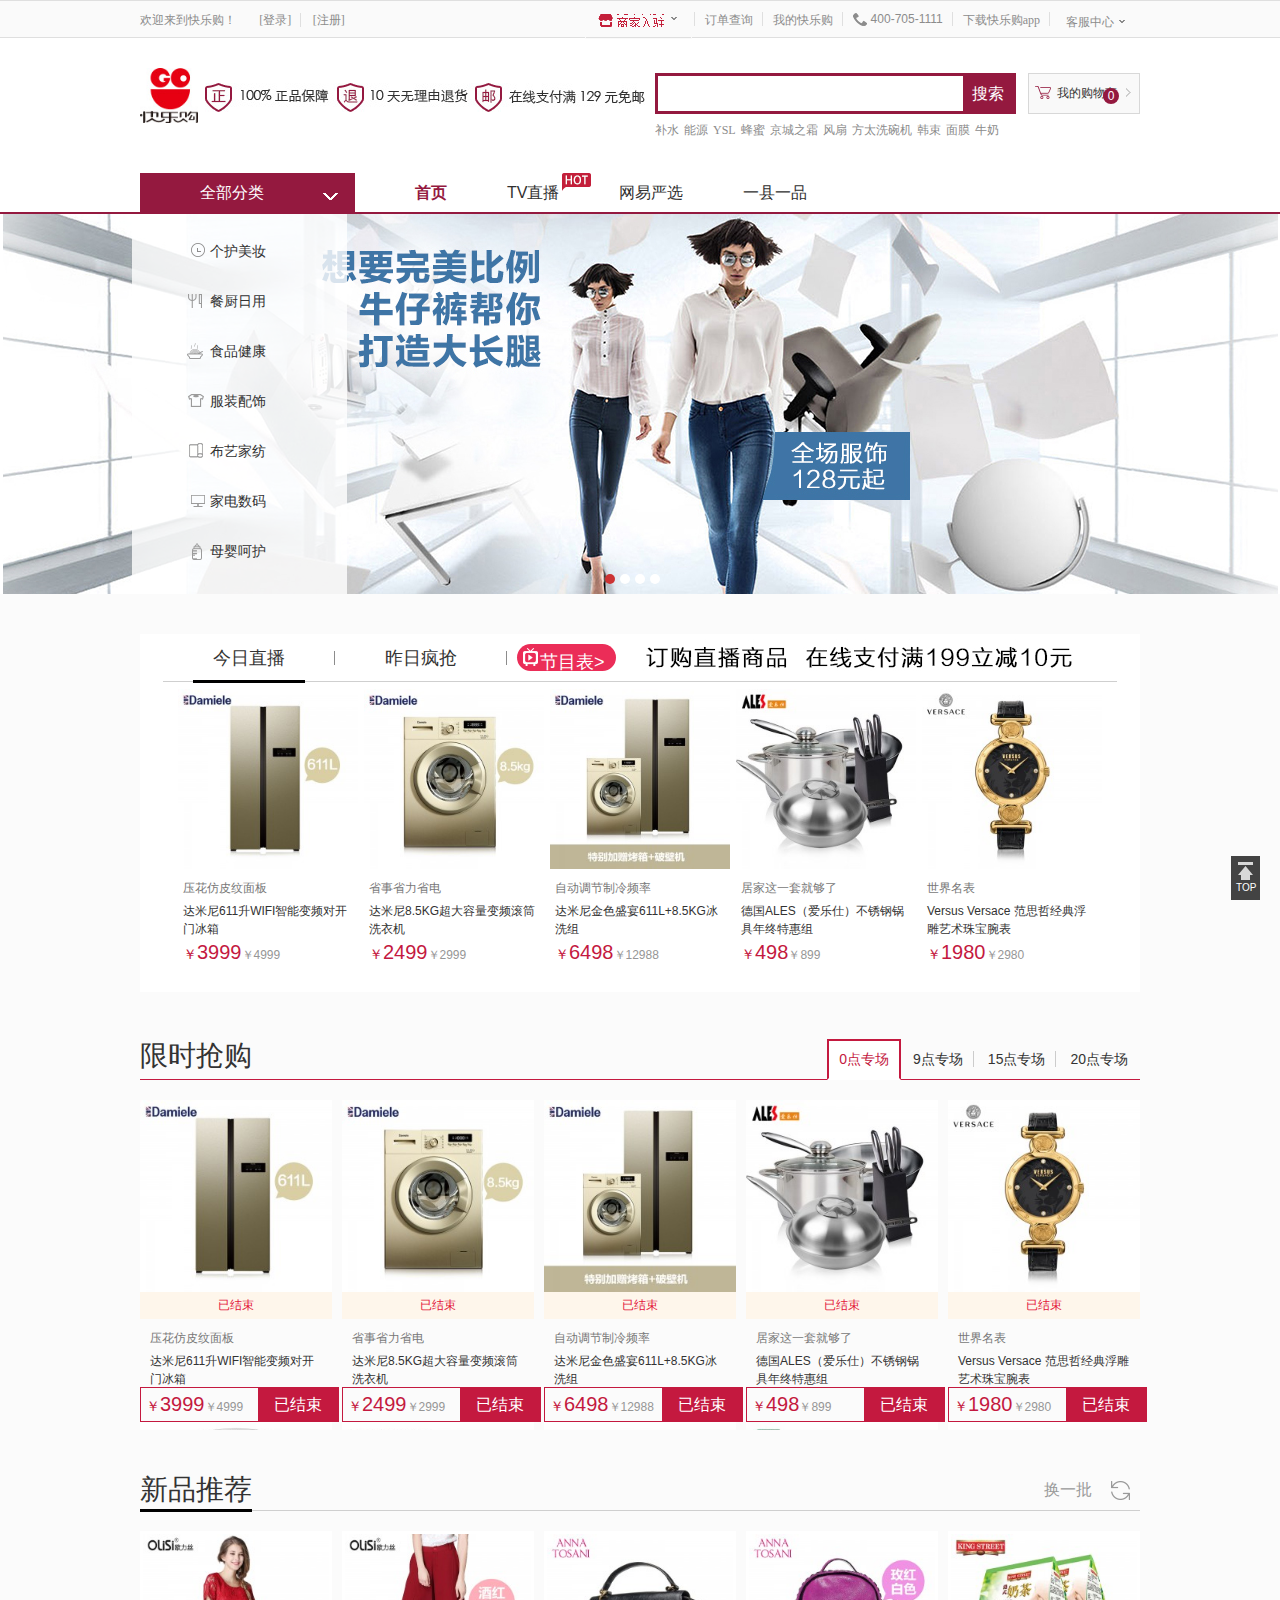
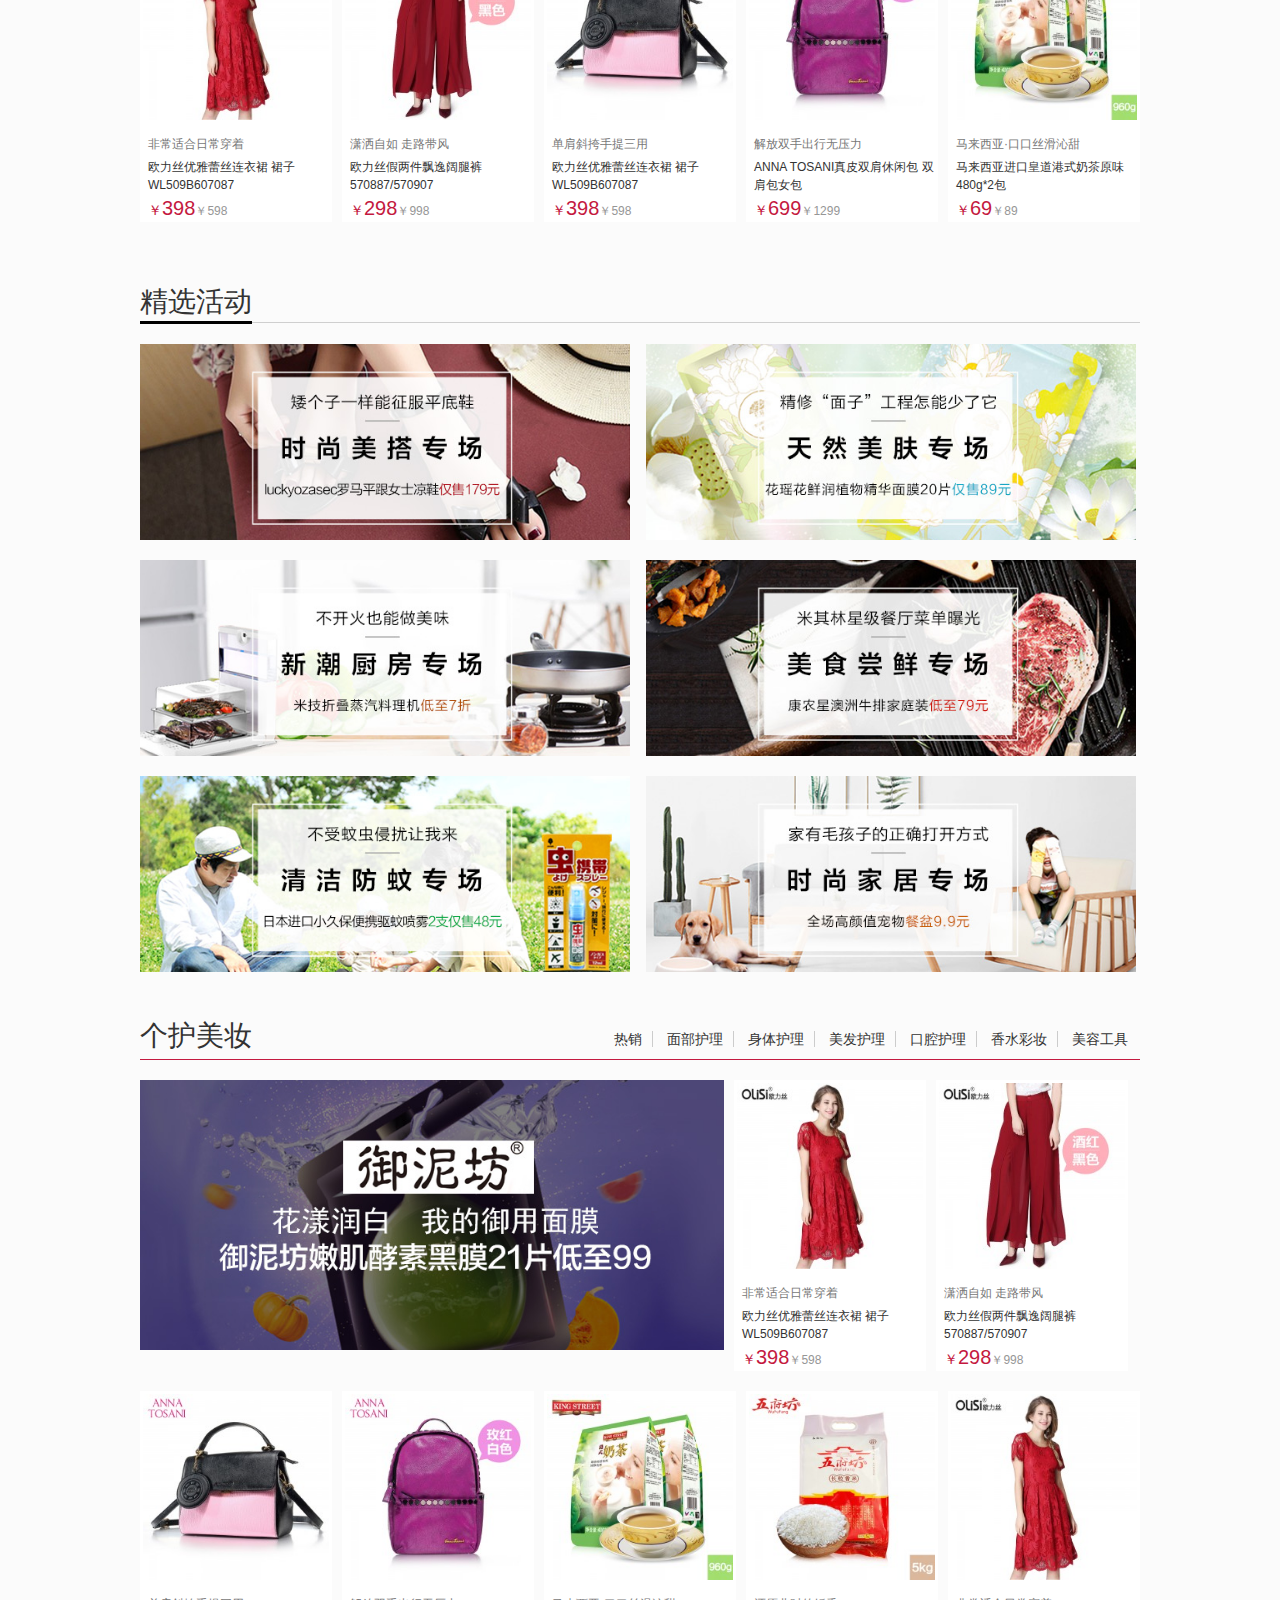
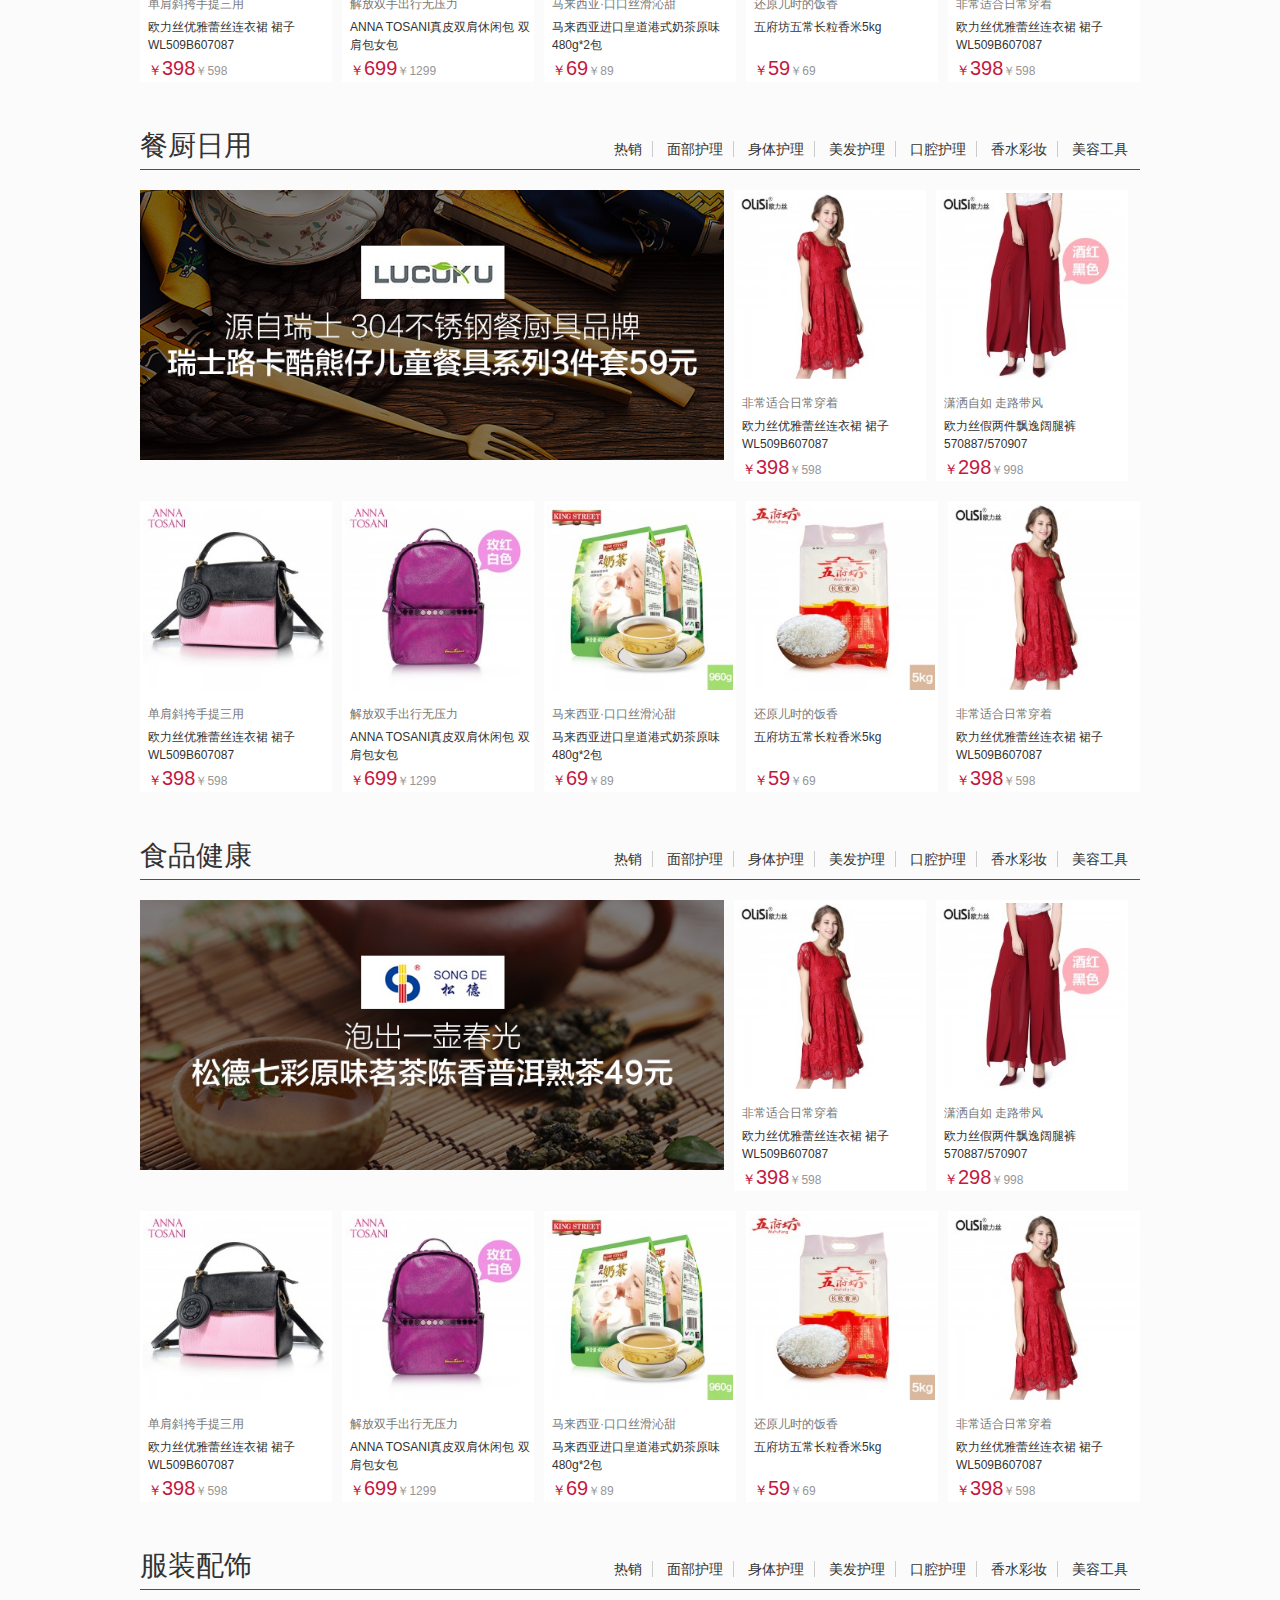
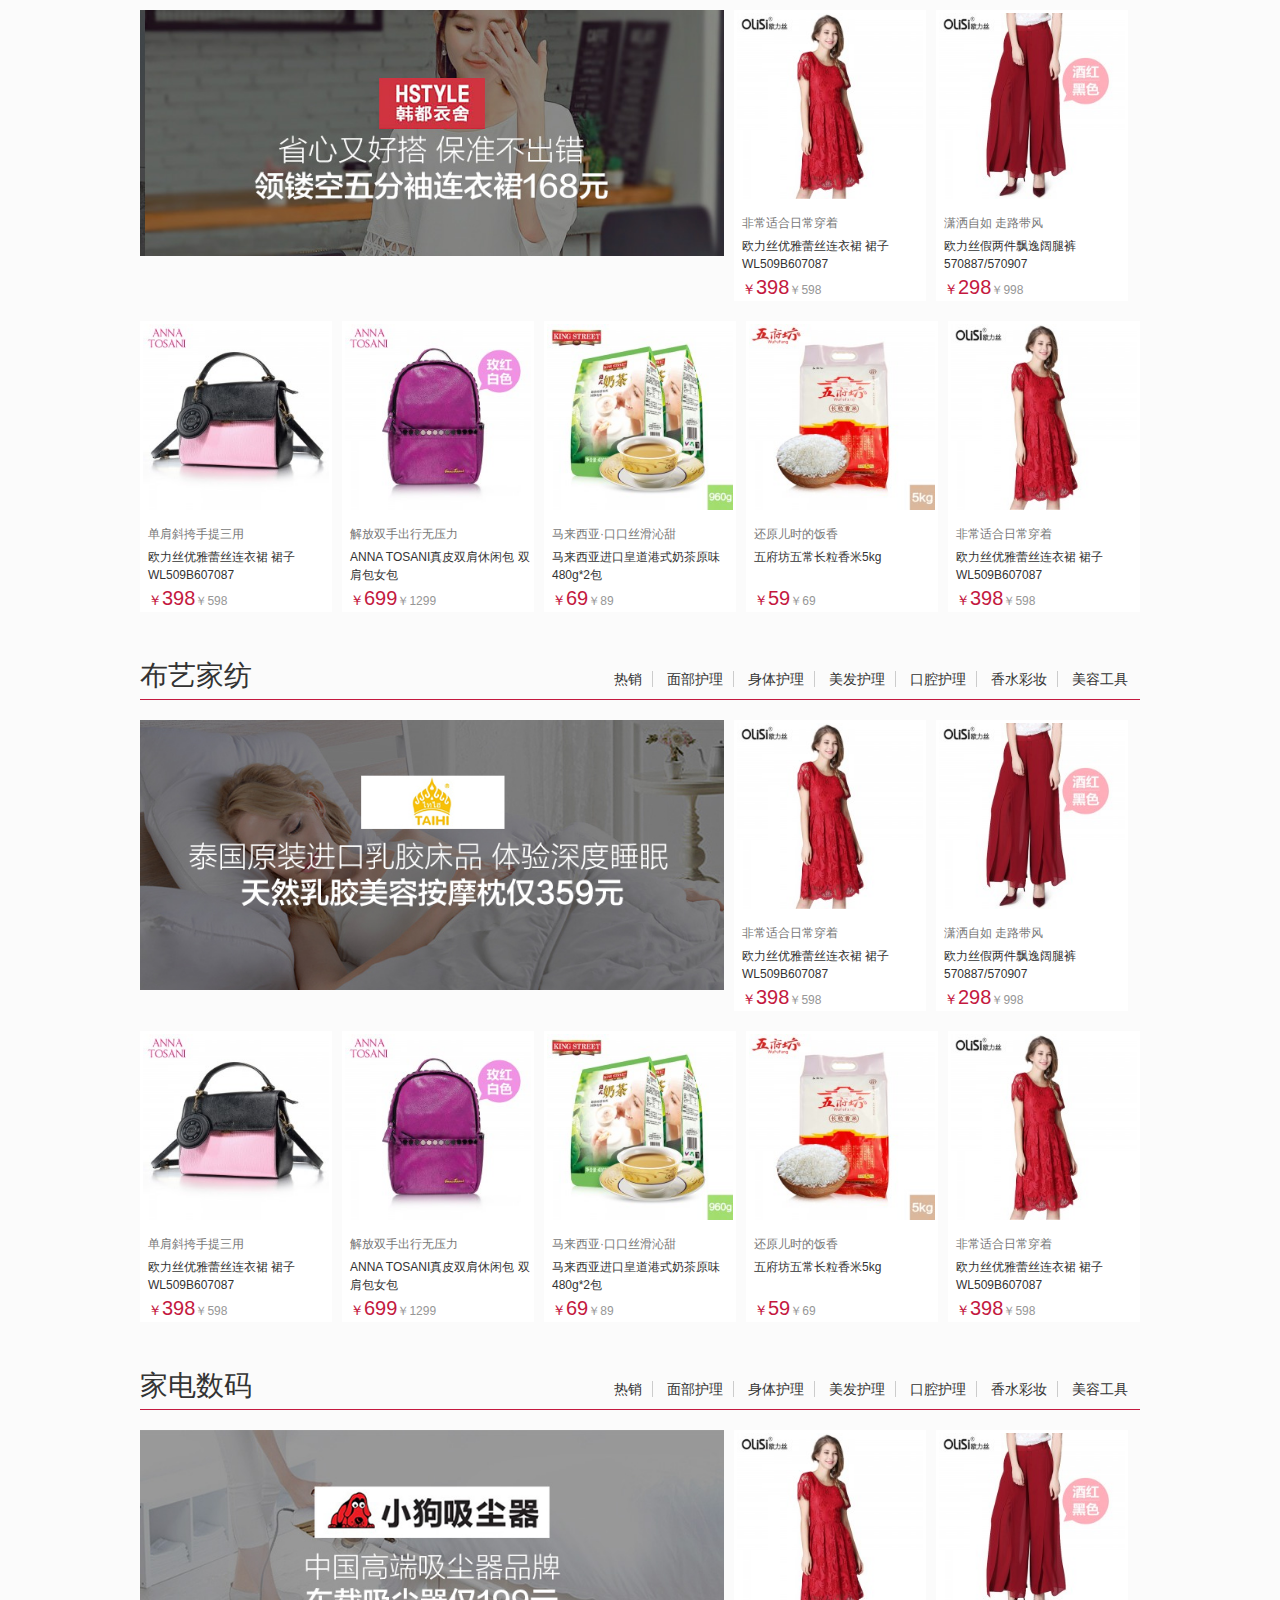
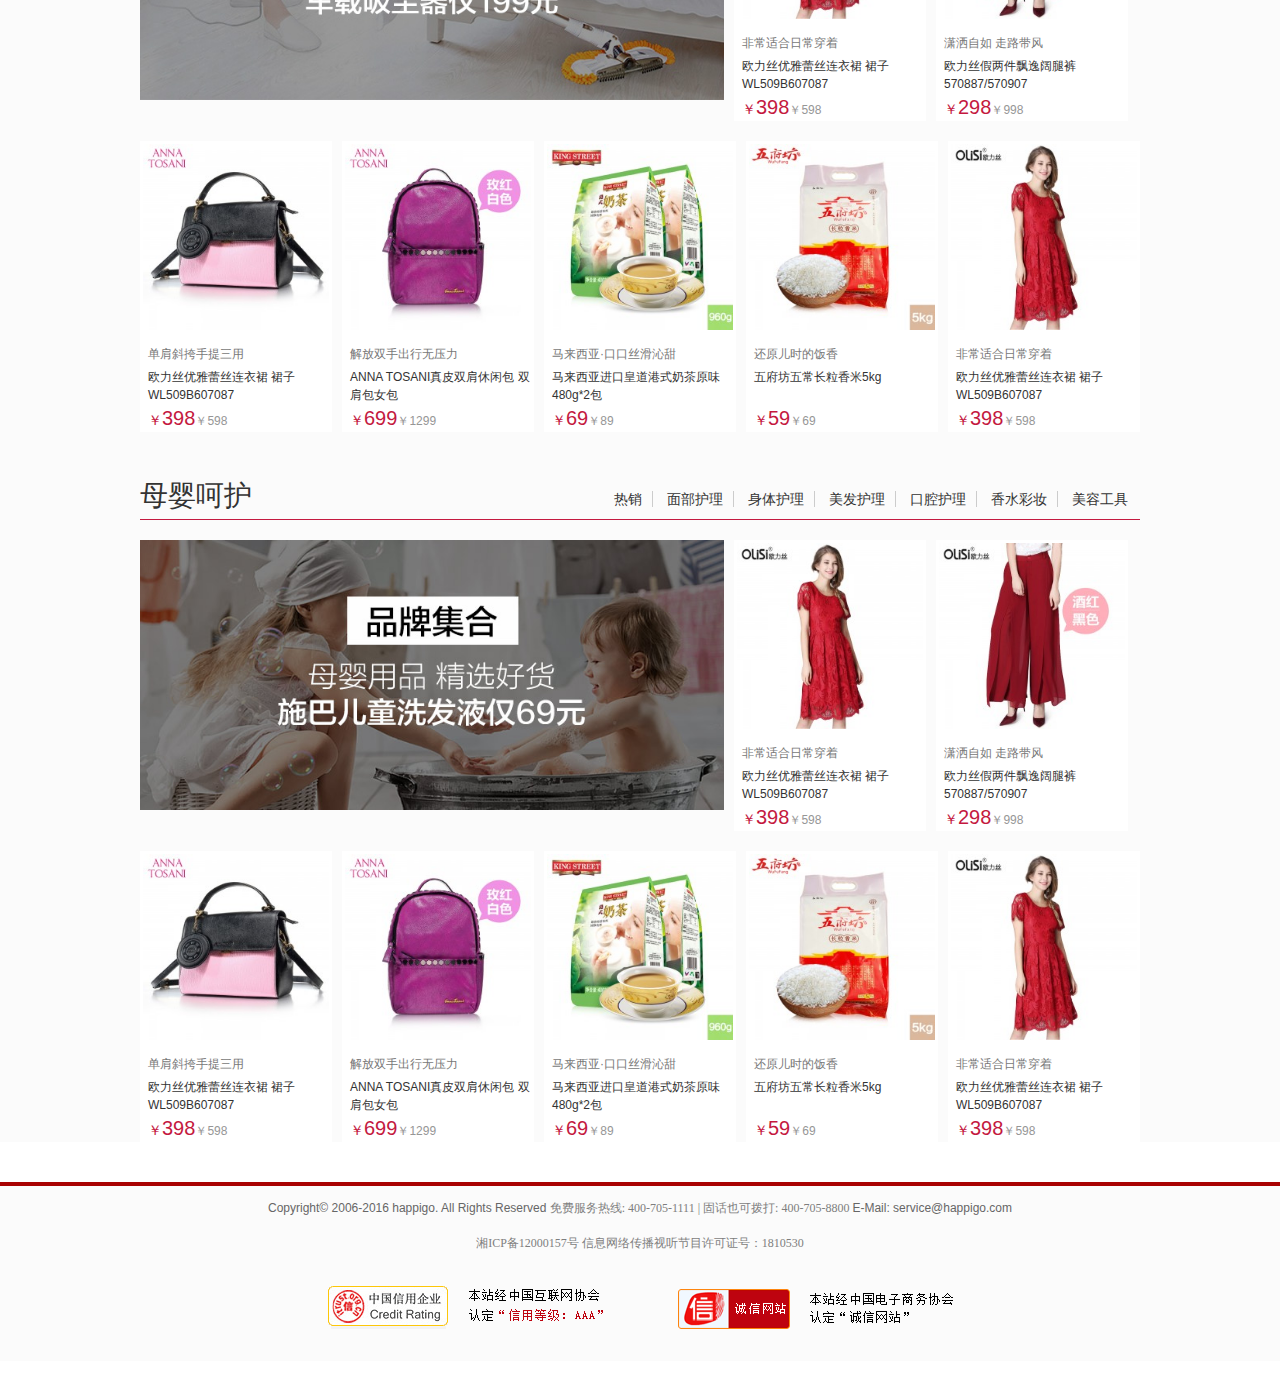
==== index.html @ 10d7bf7a "第一次上传项目happigo" ====
<!DOCTYPE html>
<html>
<head>
   <meta charset="utf-8">
	<title>快乐购 - 值得信赖的电视购物平台,视频导购,货到付款,正品行货 -美容护肤、数码、家电、服装、家居、运动休闲</title>
    <link rel="stylesheet" type="text/css" href="css/header.css">
    <link rel="stylesheet" type="text/css" href="css/index.css">
    <link rel="stylesheet" type="text/css" href="css/public.css">
<body>
 <!-- 顶部部分 -->
<div class="header">
    <!-- 顶部上面 登录 注册条-->
    <div class="header_top">
      <div class="w1000 clearfix" style="display: block;">
        <div class="ht_l">
           <span class="wl">欢迎来到快乐购！</span>
           <a class="a_login" href="login.html">[登录]</a>
           <a class="a_reg" href="regist.html">[注册]</a>
        </div>
        <div class="ht_r">
            <ul class="list">
                <li class="shop_enter_box">
                    <a class="a_shop_enter" href="javascript:void(0);"><img src="imgs/shop_enter_icon.gif"><b class="b_down"></b></a>
                    <div class="shop_enter">
                        <a href="javascript:void(0);">平台招商<span class="se_icon1">首年免平台费</span></a>
                        <a href="javascript:void(0);">自营品牌招商</a>
                    </div>
                    
                </li>
                <li><a href="javascript:void(0);">订单查询</a></li>
                <li><a href="javascript:void(0);">我的快乐购</a></li>
                <li><i class="tel_icon"></i><span class="sp_tel">400-705-1111</span></li>
                <li class="app"><a href="javascript:void(0);">下载快乐购app</a>
                    <div class="down_app" >
                        <div class="down_load">
                            <b class="icon_top"></b>
                            <img src="imgs/down_load_20160411.png">
                            <p>快乐生活 快乐购</p>
                        </div>
                    </div>
                </li>
                <li class="cus_box"><a href="javascript:void(0);">客服中心<b class="b_down"></b></a>
                    <div class="cus_center">
                        <a href="javascript:void(0);">帮助中心</a>
                        <a href="javascript:void(0);">会员反馈</a>
                    </div>
                </li>
            </ul>
        </div>
    </div>
</div> 
   <!-- 中间logo及搜索框 -->    
   <div class="header_center">
    <div class="center_con clearfix">
        <div class="h_logo">
            <a href="###"><img src="imgs/logo.jpg"></a>
        </div>
       
        <div class="h_pic">
            <a href="###"><img src="imgs/top_center1.jpg"/></a>
        </div>
        <div class="h_search">
            <form class="search_input">
                <input type="text" class="in_search" name="">
                <input type="button" class="btn_search" value="搜索">
            </form>
            <div class="search_list"></div>
            <div class="search_key">
                <ul class="key_list">
                    <li><a href="###">补水</a></li>
                    <li><a href="###">能源</a></li>
                    <li><a href="###">YSL</a></li>
                    <li><a href="###">蜂蜜</a></li>
                    <li><a href="###">京城之霜</a></li>
                    <li><a href="###">风扇</a></li>
                    <li><a href="###">方太洗碗机</a></li>
                    <li><a href="###">韩束</a></li>
                    <li><a href="###">面膜</a></li>
                    <li><a href="###">牛奶</a></li>

                </ul>
            </div>
      
        </div>
        <div class="h_car">
            <a class="shopcar" href="shopcar.html">
                <b class="b_car1"></b>
                <span>我的购物车</span>
                <b class="b_car2"></b>
                <b class="b_num">0</b>
            </a>
            <div class="car_list">
                购物车没商品 赶紧选购吧
            </div>
        </div>
   </div>
  <!-- 导航栏 -->
   <div class="header_nav">
       <div class="hn_center">
           <ul class="nav_list">
               <li class="all_type"><a href="###">全部分类<b class="b_type"></b></a></li>
               <li class="home"><a  href="index.html">首页</a></li>
               <li class="live"><a  href="###">TV直播</a><img class="l_hot" src="imgs/img_hot.png"/></li>
               <li><a  href="###">网易严选</a></li>
               <li><a  href="###">一县一品</a></li>
           </ul>
       </div>
   </div>
  </div>
</div>
<!-- 轮播图及分类列表 -->
<div class="banner_nav">
    <div class="list_type">
      <ul class="nav_type">
        <li>
          <a href="detail.html"><i class="type1"></i>个护美妆</a>
          <div class="l_list1">
            <a class="a_type">面部护理<span>&gt;</span></a>
            <a class="a_type">身体护理<span>&gt;</span></a>
            <a class="a_type">美发护发<span>&gt;</span></a>
            <a class="a_type">口腔护理<span>&gt;</span></a>
            <a class="a_type">香水彩妆<span>&gt;</span></a>
            <a class="a_type">美容工具<span>&gt;</span></a>
          </div>
        </li> 
        <li> 
           <a href="###"><i class="type2"></i>餐厨日用</a>
           <div class="l_list1">
            <a class="a_type">厨房电器<span>&gt;</span></a>
            <a class="a_type">餐饮用具<span>&gt;</span></a>
            <a class="a_type">厨房用具<span>&gt;</span></a>
            <a class="a_type">烹饪锅具<span>&gt;</span></a>
            <a class="a_type">厨房配件<span>&gt;</span></a>
            <a class="a_type">生活用品<span>&gt;</span></a>
             <a class="a_type">家居家饰<span>&gt;</span></a>
            <a class="a_type">清洁收纳<span>&gt;</span></a>
             <a class="a_type">家装建材<span>&gt;</span></a>
            <a class="a_type">家居<span>&gt;</span></a>
             <a class="a_type">户外休闲<span>&gt;</span></a>
            <a class="a_type">健康保健<span>&gt;</span></a>
           </div>
        </li>
        <li><a href="###"><i class="type3"></i>食品健康</a></li> 
        <li><a href="###"><i class="type4"></i>服装配饰</a></li>
        <li><a href="###"><i class="type5"></i>布艺家纺</a></li>
        <li><a href="###"><i class="type6"></i>家电数码</a></li>
        <li><a href="###"><i class="type7"></i>母婴呵护</a></li>      
      </ul>

    </div>
     <div class="banner">
        <div class="pic">
             <div class="pic-item">
                  <img src="imgs/banner1.jpg">            
             </div>
            <div class="pic-item">
                  <img src="imgs/banner2.jpg">        
             </div>
             <div class="pic-item">
                  <img src="imgs/banner3.jpg">             
             </div>
             <div class="pic-item">
                  <img src="imgs/banner4.jpg">     
             </div>
             <div class="pic-item">
                  <img src="imgs/banner1.jpg">
             </div>
            
        </div>
     
        <div class="circle">
            <span class="circle-item active"></span>
            <span class="circle-item"></span>
            <span class="circle-item"></span>
            <span class="circle-item"></span>
        </div>
     </div>
</div>
<!-- 今日直播部分 -->
<div class="contain  clearfix">
    <div class="today_live clearfix">
        <div class="arrow al"><b class="b_l"></b></div>
        <div class="arrow ar"><b class="b_r"></b></div>
        <div class="live_title">
            <ul class="live_menu">
                <li class="menu1"><a class="active" href="###">今日直播</a></li>
                <li class="menu1"><a href="###">昨日疯抢</a></li>
                <li class="tv_menu"><a href="###"><b class="tv"></b>节目表&gt;</a></li>
                <li class="tip_menu"><a href="###"><img src="imgs/order.jpg"></a></li>
            </ul>
        </div>
        <div class="live_con">
           
            <ul class="lc_list active">               
            </ul>
            <ul class="lc_list">   
            </ul>
        </div>
    </div>
 <!-- 限时抢购 -->  
    <div class="xs_floor mt clearfix">
       <div class="arrow al"><b class="b_l"></b></div>
        <div class="arrow ar"><b class="b_r"></b></div>
      <div class="f1_title">
         <h2>限时抢购</h2>
         <ul class="xs_type">
           <li class="clock0 active"><a href="###">0点专场</a></li>
           <li class="clock9"><a href="###">9点专场</a></li>
           <li class="clock15"><a href="###">15点专场</a></li>
           <li class="clock20"><a href="###">20点专场</a></li>
         </ul>
      </div>
      <div class="f1_con">
         <ul class="f1_list active">
         </ul>
         <ul class="f1_list">
         </ul>
         <ul class="f1_list">
         </ul>
         <ul class="f1_list">
         </ul>
      </div>
    </div>
 <!-- 限时抢购结束 -->
 <!-- 新品推荐 -->
 <div class="xp_floor mt clearfix">
    <div class="f2_title">
      <h2>新品推荐</h2>
      <div class="f2_change">换一批<i class="ch_icon"></i></div>
    </div>
    <div class="f2_con clearfix">
      <ul class="f2_list active">
      </ul>
      <ul class="f2_list"> 
      </ul>
      <ul class="f2_list"> 
      </ul>
      <ul class="f2_list">   
      </ul>   
    </div>
 </div>
 <!-- 精选活动 -->
<div class="jx_floor mt clearfix">
  <div class="f3_title">
      <h2>精选活动</h2>
  </div>
  <ul class="f3_list">
     <li>
        <a href="###"><img src="imgs/web_1.jpg"></a>
        <div class="f3_pic_hover">
           <div class="percent">
             <div class="per_con">
               <div class="per_t"><span>5</span>折起</div>
               <div class="per_b">立即抢购</div>
             </div>
           </div>
        </div>
     </li>
     <li>
        <a href="###"><img src="imgs/web_2.jpg"></a>
         <div class="f3_pic_hover">
           <div class="percent">
             <div class="per_con">
               <div class="per_t"><span>89</span>元起</div>
               <div class="per_b">立即抢购</div>
             </div>
           </div>
        </div>
     </li>
     <li>
        <a href="###"><img src="imgs/web_3.jpg"></a>
         <div class="f3_pic_hover">
           <div class="percent">
             <div class="per_con">
               <div class="per_t"><span>7</span>折起</div>
               <div class="per_b">立即抢购</div>
             </div>
           </div>
        </div>
     </li>
     <li>
        <a href="###"><img src="imgs/web_4.jpg"></a>
         <div class="f3_pic_hover">
           <div class="percent">
             <div class="per_con">
               <div class="per_t"><span>79</span>元起</div>
               <div class="per_b">立即抢购</div>
             </div>
           </div>
        </div>
     </li>
     <li>
        <a href="###"><img src="imgs/web_5.jpg"></a>
         <div class="f3_pic_hover">
           <div class="percent">
             <div class="per_con">
               <div class="per_t"><span>9.9</span>元起</div>
               <div class="per_b">立即抢购</div>
             </div>
           </div>
        </div>
     </li>
     <li>
        <a href="###"><img src="imgs/web_6.jpg"></a>
         <div class="f3_pic_hover">
           <div class="percent">
             <div class="per_con">
               <div class="per_t"><span>48</span>元起</div>
               <div class="per_b">立即抢购</div>
             </div>
           </div>
        </div>
     </li>
  </ul>
</div>
<!-- 个护美妆 -->
 <div class="gh_floor tab-floor mt clearfix">
    <div class="f4_title  common_title">
      <h2>个护美妆</h2>
      <ul class="f4_list common_ul">
        <li><a href="###">热销</a></li>
        <li><a href="###">面部护理</a></li>
        <li><a href="###">身体护理</a></li>
        <li><a href="###">美发护理</a></li>
        <li><a href="###">口腔护理</a></li>
        <li><a href="###">香水彩妆</a></li>
        <li><a href="###">美容工具</a></li>      
      </ul> 
   </div>
   <div class="f4_con common_con">
         <div class="first_pic">
          <a href="###"><img src="imgs/com_pic1.jpg"></a>
        </div>
     <ul class="common_list">
     </ul>
     <ul class="common_list">
     </ul>
     <ul class="common_list">   
     </ul>
     <ul class="common_list">  
     </ul>
     <ul class="common_list">  
     </ul>
     <ul class="common_list">  
     </ul>
     <ul class="common_list">   
     </ul>
   </div>
 </div>
<!-- 餐厨日用 -->
  <div class="cc_floor tab-floor mt clearfix">
    <div class="f5_title  common_title">
      <h2>餐厨日用</h2>
      <ul class="f5_list common_ul">
        <li><a href="###">热销</a></li>
        <li><a href="###">面部护理</a></li>
        <li><a href="###">身体护理</a></li>
        <li><a href="###">美发护理</a></li>
        <li><a href="###">口腔护理</a></li>
        <li><a href="###">香水彩妆</a></li>
        <li><a href="###">美容工具</a></li>      
      </ul> 
   </div>
   <div class="f5_con common_con">
         <div class="first_pic">
          <a href="###"><img src="imgs/com_pic2.jpg"></a>
        </div>
     <ul class="common_list">
     </ul>
     <ul class="common_list">
     </ul>
     <ul class="common_list">   
     </ul>
     <ul class="common_list">  
     </ul>
     <ul class="common_list">  
     </ul>
     <ul class="common_list">  
     </ul>
     <ul class="common_list">   
     </ul>
   </div>
 </div>
  <!-- 食品健康 -->
 
  <div class="sp_floor tab-floor mt clearfix">
    <div class="f6_title  common_title">
      <h2>食品健康</h2>
      <ul class="f6_list common_ul">
        <li><a href="###">热销</a></li>
        <li><a href="###">面部护理</a></li>
        <li><a href="###">身体护理</a></li>
        <li><a href="###">美发护理</a></li>
        <li><a href="###">口腔护理</a></li>
        <li><a href="###">香水彩妆</a></li>
        <li><a href="###">美容工具</a></li>      
      </ul> 
   </div>
   <div class="f6_con common_con">
         <div class="first_pic">
          <a href="###"><img src="imgs/com_pic3.jpg"></a>
        </div>
     <ul class="common_list">
     </ul>
     <ul class="common_list">
     </ul>
     <ul class="common_list">   
     </ul>
     <ul class="common_list">  
     </ul>
     <ul class="common_list">  
     </ul>
     <ul class="common_list">  
     </ul>
     <ul class="common_list">   
     </ul>
   </div>
 </div>
 <!-- 服装配饰 -->
 <div class="fz_floor tab-floor mt clearfix">
    <div class="f7_title  common_title">
      <h2>服装配饰</h2>
      <ul class="f6_list common_ul">
        <li><a href="###">热销</a></li>
        <li><a href="###">面部护理</a></li>
        <li><a href="###">身体护理</a></li>
        <li><a href="###">美发护理</a></li>
        <li><a href="###">口腔护理</a></li>
        <li><a href="###">香水彩妆</a></li>
        <li><a href="###">美容工具</a></li>      
      </ul> 
   </div>
   <div class="f7_con common_con">
         <div class="first_pic">
          <a href="###"><img src="imgs/com_pic4.jpg"></a>
        </div>
     <ul class="common_list">
     </ul>
     <ul class="common_list">
     </ul>
     <ul class="common_list">   
     </ul>
     <ul class="common_list">  
     </ul>
     <ul class="common_list">  
     </ul>
     <ul class="common_list">  
     </ul>
     <ul class="common_list">   
     </ul>
   </div>
 </div>
 <!--布艺家纺 -->
 <div class="by_floor tab-floor mt clearfix">
    <div class="f7_title  common_title">
      <h2>布艺家纺</h2>
      <ul class="f6_list common_ul">
        <li><a href="###">热销</a></li>
        <li><a href="###">面部护理</a></li>
        <li><a href="###">身体护理</a></li>
        <li><a href="###">美发护理</a></li>
        <li><a href="###">口腔护理</a></li>
        <li><a href="###">香水彩妆</a></li>
        <li><a href="###">美容工具</a></li>      
      </ul> 
   </div>
   <div class="f7_con common_con">
         <div class="first_pic">
          <a href="###"><img src="imgs/com_pic5.jpg"></a>
        </div>
     <ul class="common_list">
     </ul>
     <ul class="common_list">
     </ul>
     <ul class="common_list">   
     </ul>
     <ul class="common_list">  
     </ul>
     <ul class="common_list">  
     </ul>
     <ul class="common_list">  
     </ul>
     <ul class="common_list">   
     </ul>
   </div>
 </div>
 <!-- 家电数码 -->
  <div class="cc_floor tab-floor mt clearfix">
    <div class="f6_title  common_title">
      <h2>家电数码</h2>
      <ul class="f6_list common_ul">
        <li><a href="###">热销</a></li>
        <li><a href="###">面部护理</a></li>
        <li><a href="###">身体护理</a></li>
        <li><a href="###">美发护理</a></li>
        <li><a href="###">口腔护理</a></li>
        <li><a href="###">香水彩妆</a></li>
        <li><a href="###">美容工具</a></li>      
      </ul> 
   </div>
   <div class="f6_con common_con">
         <div class="first_pic">
          <a href="###"><img src="imgs/com_pic6.jpg"></a>
        </div>
     <ul class="common_list">
     </ul>
     <ul class="common_list">
     </ul>
     <ul class="common_list">   
     </ul>
     <ul class="common_list">  
     </ul>
     <ul class="common_list">  
     </ul>
     <ul class="common_list">  
     </ul>
     <ul class="common_list">   
     </ul>
   </div>
 </div>
 <!-- 母婴呵护 -->
<div class="my_floor tab-floor mt clearfix">
    <div class="f7_title  common_title">
      <h2>母婴呵护</h2>
      <ul class="f6_list common_ul">
        <li><a href="###">热销</a></li>
        <li><a href="###">面部护理</a></li>
        <li><a href="###">身体护理</a></li>
        <li><a href="###">美发护理</a></li>
        <li><a href="###">口腔护理</a></li>
        <li><a href="###">香水彩妆</a></li>
        <li><a href="###">美容工具</a></li>      
      </ul> 
   </div>
   <div class="f7_con common_con">
         <div class="first_pic">
          <a href="###"><img src="imgs/com_pic7.jpg"></a>
        </div>
     <ul class="common_list">
     </ul>
     <ul class="common_list">
     </ul>
     <ul class="common_list">   
     </ul>
     <ul class="common_list">  
     </ul>
     <ul class="common_list">  
     </ul>
     <ul class="common_list">  
     </ul>
     <ul class="common_list">   
     </ul>
   </div>
 </div>
</div>
<!-- 楼层选项卡 -->
<div class="left_slide">
  <ul class="left_list">
   <li class="left_floor1"><a href="###"><i ></i>限时抢购</a></li>
   <li class="left_floor2"><a href="###"><i></i>新品推荐</a></li>
   <li class="left_floor3"><a href="###"><i ></i>精选活动</a></li>
    <li class="left_floor4"><a href="###"><i ></i>个护美妆</a></li>
    <li class="left_floor5"><a href="###"><i ></i>餐厨日用</a></li>
    <li  class="left_floor6"><a href="###"><i></i>食品健康</a></li> 
    <li class="left_floor7"><a href="###"><i ></i>服装配饰</a></li>
    <li class="left_floor8"><a href="###"><i></i>布艺家纺</a></li>
    <li class="left_floor9"><a href="###"><i ></i>家电数码</a></li>
    <li class="left_floor10"><a href="###"><i ></i>母婴呵护</a></li>    
  </ul>
</div>
<!-- 回到顶部 -->
<div class="back_top">
  <div class="return"></div>
  <div class="top">TOP</div>
</div>
<!-- 底部 -->
<div class="footer">
  <p><span>Copyright&copy; 2006-2016 happigo. All Rights Reserved </span> 免费服务热线: 400-705-1111 | 固话也可拨打: 400-705-8800 <span>E-Mail: service@happigo.com</span>
      </p>
      <p>湘ICP备12000157号 信息网络传播视听节目许可证号：1810530</p>
      <div class="font_img"><img src="imgs/foot_img3.png"/><img src="imgs/foot_img4.png"/></div> 
</div>
<script data-main="js/index.js"  src="require.js" defer async="true"></script>

</body>
</html>
---- css/header.css ----
@charset "UTF-8";
.header_top {
  border-top: 1px solid #dfdfdf;
  border-bottom: 1px solid #dfdfdf;
  line-height: 36px;
  color: #8c8c8c;
  background-color: #fafafa;
}

.header_top a:hover {
  text-decoration: underline;
  color: #c41f3a;
  cursor: pointer;
}

.header_top .w1000 {
  width: 1000px;
  height: 36px;
  margin: 0 auto;
}

.ht_l a, .ht_l span {
  font-family: "宋体";
  display: inline-block;
  vertical-align: middle;
  color: #8c8c8c;
}

.ht_l .a_login {
  padding: 0 10px 0 20px;
  background: url(../imgs/line.png) no-repeat right center;
}

.ht_l .a_reg {
  padding-left: 8px;
}

.ht_l {
  float: left;
}

.ht_r {
  float: right;
}

.list li {
  float: left;
  height: 36px;
  line-height: 36px;
  position: relative;
  z-index: 8;
  background: url(../imgs/line.png) no-repeat right center;
}

.list li:nth-child(6) {
  background: none;
}

.ht_r a {
  font-family: "宋体";
  padding: 0 10px;
  line-height: 36px;
  display: inline-block;
  *display: inline;
  *zoom: 1;
  vertical-align: middle;
  color: #8c8c8c;
}

.ht_r .tel_icon {
  background: url(../imgs/icon_list.png) no-repeat 0 -38px;
  width: 14px;
  height: 13px;
  margin: 0 4px 0 10px;
  display: inline-block;
  vertical-align: middle;
}

.ht_r .sp_tel {
  padding-right: 10px;
}

.ht_r a.a_shop_enter {
  position: absolute;
  top: 0;
  left: 0;
  padding-top: 12px;
  height: 24px;
  border: 1px solid #fafafa;
}

.down_app {
  position: absolute;
  top: 36px;
  left: -10px;
  z-index: 15;
  background-color: #fff;
  border-top: 1px solid #dfdfdf;
}

.down_load_border {
  border: 1px solid #f6f6f6;
  box-shadow: 0 0 1px #f6f6f6;
  padding: 5px;
  margin-top: 5px;
}

.icon_top {
  position: absolute;
  top: -2px;
  width: 12px;
  height: 8px;
  background: url(../imgs/icon_list.png) no-repeat -234px -592px;
  left: 50%;
  margin-left: -6px;
}

.down_app p {
  height: 1.2em;
  line-height: 1.2em;
  text-align: center;
  color: #3b3b3b;
}

/*商家入驻*/
.shop_enter_box {
  position: relative;
  width: 110px;
  z-index: 10;
}

.shop_enter_box .shop_enter {
  display: none;
  position: absolute;
  top: 35px;
  left: 0px;
  border-left: 1px solid #ccc;
  border-right: 1px solid #ccc;
  border-bottom: 1px solid #ccc;
}

.shop_enter_box:hover {
  background-color: #fff;
}

.shop_enter_box:hover .a_shop_enter {
  width: 140px;
  background: #fff;
  border: 1px solid #ccc;
  z-index: 10;
}

.shop_enter_box:hover .shop_enter {
  display: block;
  width: 160px;
  background: #fff;
  z-index: 20;
}

.shop_enter_box .se_icon1 {
  background: url(../imgs/icon_list.png) -38px -763px no-repeat;
  text-align: center;
  font-family: "宋体";
  color: #fff;
  padding: 0;
  display: inline-block;
  *display: inline;
  *zoom: 1;
  width: 80px;
  height: 18px;
  line-height: 16px;
  padding-left: 4px;
}

.shop_enter_box .a_shop_enter img {
  vertical-align: top;
}

.a_shop_enter .b_down {
  vertical-align: top;
  margin-top: 3px;
}

.b_down {
  background: url("../imgs/icon_list.png") no-repeat -157px -696px;
  height: 6px;
  width: 10px;
  margin-left: 5px;
  display: inline-block;
  *display: inline;
  *zoom: 1;
}

.down_app {
  display: none;
  position: absolute;
  top: 36px;
  left: -10px;
  z-index: 15px;
  background: #fff;
  border-top: 1px solid #dfdfdf;
}

.down_app p {
  height: 12px;
  line-height: 12px;
  text-align: center;
  color: #3b3b3b;
}

.down_app .down_load {
  border: 1px solid #f6f6f6;
  box-shadow: 0 0 1px #f6f6f6;
  padding: 5px;
  margin-top: 5px;
}

.down_app .icon_top {
  position: absolute;
  top: -2px;
  width: 12px;
  height: 8px;
  background: url(../imgs/icon_list.png) no-repeat -234px -592px;
  left: 50%;
  margin-left: -6px;
}

.app:hover .down_app {
  display: block;
}

/*客服中心*/
.ht_r .cus_box {
  position: relative;
  border-left: 1px solid #fafafa;
  border-right: 1px solid #fafafa;
  margin-left: 5px;
}

.ht_r .cus_box:hover {
  background-color: #fff;
  border: 1px solid #ccc;
  border-top: none;
}

.ht_r .cus_box:hover .cus_center {
  display: block;
}

.cus_center {
  display: none;
  position: absolute;
  top: 35px;
  left: -1px;
  z-index: 5;
  border: 1px solid #ccc;
  border-top: none;
  width: 100%;
  background-color: #fff;
  text-align: left;
}

.cus_center a {
  height: 25px;
  line-height: 25px;
}

/*logo及搜索框*/
b {
  background: url(../imgs/icon_list.png) no-repeat;
}

.header_center {
  background: #fff;
  width: 100%;
}

.header_center .center_con {
  width: 1000px;
  margin: 30px auto 0;
}

.header_center .center_con .h_logo {
  float: left;
  width: 58px;
  margin-right: 7px;
}

.header_center .h_logo img {
  width: 58px;
}

.header_center .h_pic {
  float: left;
  margin-top: 15px;
  margin-right: 10px;
}

.header_center .h_search {
  float: left;
  height: 75px;
}

.header_center .h_search .search_list {
  display: none;
}

.header_center .h_search .search_key {
  width: 350px;
  height: 25px;
  line-height: 25px;
  margin-top: 4px;
  overflow: hidden;
}

.header_center .key_list li {
  float: left;
  line-height: 25px;
}

.header_center .key_list li a {
  padding-right: 5px;
  color: #8c8c8c;
  font-family: "宋体";
}

.header_center .key_list a:hover {
  color: #c41f3a;
}

.header_center .h_car {
  float: right;
  margin-top: 5px;
  position: relative;
}

.header_center .h_car .car_list {
  position: absolute;
  display: none;
  right: 0;
  height: 80px;
  width: 308px;
  top: 39px;
  background-color: #fff;
  line-height: 80px;
  text-align: center;
  box-shadow: 0 0 5px rgba(0, 0, 0, 0.2);
  border: 1px solid #e2e2e2;
  border-top: none;
  font-size: 14px;
}

.header_center .h_car:hover .shopcar {
  background-color: #fff;
  border-bottom: none;
  box-shadow: 0 0 5px rgba(0, 0, 0, 0.2);
  border: 1px solid #e2e2e2;
}

.header_center .h_car:hover .car_list {
  display: block;
}

.header_center .h_car .shopcar {
  width: 110px;
  display: block;
  border: 1px solid #d8d8d8;
  height: 39px;
  text-align: center;
  line-height: 39px;
  background-color: #f9f9f9;
  position: relative;
  cursor: pointer;
}

.header_center .h_car .shopcar .b_car1 {
  float: left;
  display: block;
  background-position: -184px -736px;
  width: 21px;
  height: 15px;
  margin-top: 12px;
  margin-left: 5px;
}

.header_center .h_car .shopcar .b_car2 {
  float: right;
  display: block;
  background-position: -270px -737px;
  height: 11px;
  margin-top: 14px;
  width: 13px;
}

.header_center .h_car .shopcar .b_num {
  width: 16px;
  height: 16px;
  position: absolute;
  top: -5px;
  right: 20px;
  border-radius: 50%;
  background: #94193f;
  color: #fff;
  text-align: center;
  line-height: 16px;
  font-weight: normal;
}

.search_input {
  width: 355px;
  height: 35px;
  margin-top: 5px;
  border: 3px solid #94193f;
}

.search_input .in_search {
  border: none;
  float: left;
  height: 19px;
  padding: 8px 0;
  font-size: 12px;
  text-indent: 8px;
  width: 305px;
}

.search_input .btn_search {
  width: 50px;
  cursor: pointer;
  background-color: #94193f;
  border: none;
  color: #fff;
  float: left;
  height: 35px;
  font-size: 16px;
  font-family: 'Microsoft YaHei';
  line-height: 33px;
}

/*导航栏*/
.header_nav {
  border-bottom: 2px solid #94193f;
  height: 39px;
  line-height: 39px;
}

.header_nav .hn_center {
  width: 1000px;
  margin: 30px auto 0;
  height: 39px;
}

.header_nav .hn_center .nav_list {
  float: left;
}

.header_nav .hn_center .nav_list a {
  font-size: 16px;
  color: #303030;
}

.header_nav .hn_center .nav_list a:hover {
  color: #94193f;
}

.header_nav .hn_center .nav_list .all_type {
  width: 215px;
  text-align: center;
  background: #94193f;
  padding: 0;
}

.header_nav .hn_center .nav_list .all_type a {
  color: #fff;
}

.header_nav .hn_center .nav_list .home {
  padding-left: 60px;
}

.header_nav .hn_center .nav_list .home a {
  color: #94193f;
  font-weight: 900;
}

.header_nav .hn_center .nav_list li {
  float: left;
  padding: 0 30px;
  position: relative;
  height: 39px;
  line-height: 39px;
  z-index: 5;
}

.all_type .b_type {
  width: 16px;
  height: 8px;
  display: block;
  float: right;
  margin: 20px 16px 0 0;
  background-position: -36px -128px;
}

.nav_list .live {
  position: relative;
}

.nav_list .live .l_hot {
  width: 30px;
  height: 18px;
  position: absolute;
  top: 0;
  right: -3px;
}
---- css/index.css ----
@charset "UTF-8";
/*轮播图部分*/
.banner_nav {
  width: 100%;
  height: 380px;
  position: relative;
}

.banner {
  width: 1275px;
  height: 380px;
  position: relative;
  margin: 0 auto;
  overflow: hidden;
}

.banner .pic {
  width: 500%;
  height: 380px;
}

.pic .pic-item {
  width: 1275px;
  height: 380px;
  float: left;
  overflow: hidden;
}

.pic .pic-item img {
  width: auto;
  margin-left: -300px;
}

.circle {
  width: 70px;
  position: absolute;
  bottom: 10px;
  left: 50%;
  margin-left: -35px;
}

.circle .circle-item {
  width: 10px;
  height: 10px;
  border-radius: 50%;
  margin-right: 5px;
  float: left;
  background: #fff;
}

.circle .circle-item:hover {
  cursor: pointer;
}

.circle-item.active {
  background: #c33;
}

/*分类列表*/
.list_type {
  width: 215px;
  height: 380px;
  position: absolute;
  left: 132px;
  top: 0;
  background: rgba(255, 255, 255, 0.8);
  z-index: 10;
}

.list_type .nav_type {
  width: 215px;
}

.nav_type li {
  padding-left: 55px;
  height: 35px;
  line-height: 35px;
  margin-top: 15px;
  cursor: pointer;
}

.nav_type li:hover {
  background: #fff;
}

.nav_type li a {
  color: #333;
  font-size: 14px;
}

.nav_type li a:hover {
  color: #ce4261;
}

.nav_type li a:hover .type1 {
  background-position: -80px 0;
}

.nav_type li a:hover .type2 {
  background-position: -80px -128px;
}

.nav_type li a:hover .type3 {
  background-position: -80px -166px;
}

.nav_type li a:hover .type4 {
  background-position: -80px -211px;
}

.nav_type li a:hover .type5 {
  background-position: -80px -253px;
}

.nav_type li a:hover .type6 {
  background-position: -80px -336px;
}

.nav_type li a:hover .type7 {
  background-position: -80px -376px;
}

.nav_type li i {
  vertical-align: middle;
  margin-right: 5px;
  display: inline-block;
  background: url(../imgs/type_icon.png) no-repeat 0 0;
  width: 18px;
  height: 18px;
}

.nav_type li .type2 {
  background-position: 0 -128px;
}

.nav_type li .type3 {
  background-position: 0 -166px;
}

.nav_type li .type4 {
  background-position: 0 -211px;
}

.nav_type li .type5 {
  background-position: 0 -253px;
}

.nav_type li .type6 {
  background-position: 0 -336px;
}

.nav_type li .type7 {
  background-position: 0 -376px;
}

.nav_type li:nth-child(1) {
  margin-top: 20px;
}

.nav_type .l_list1 {
  position: absolute;
  display: none;
  left: 215px;
  width: 370px;
  background-color: #fff;
  z-index: 5;
  padding: 20px 0 10px 15px;
  top: 0px;
  min-height: 351px;
}

.nav_type .l_list1 .a_type {
  float: left;
  margin: 0 0 10px 8px;
  text-align: left;
  padding-left: 8px;
  height: 24px;
  line-height: 24px;
  white-space: nowrap;
  color: #fff;
  font-size: 12px;
  background-color: #9b9093;
  display: block;
}

.nav_type .l_list1 .a_type:hover {
  background-color: #94193f;
  color: #fff;
}

.nav_type .l_list1 .a_type:hover span {
  background-color: #94193f;
  color: #fff;
}

.nav_type .l_list1 .a_type span {
  width: 19px;
  height: 24px;
  text-align: center;
  background: #837679;
  display: inline-block;
  margin-left: 5px;
}

.nav_type li:hover .l_list1 {
  display: block;
}

/*内容部分*/
.contain {
  background: #fbfbfb;
  width: 100%;
  padding-top: 40px;
}

/*今日直播*/
.arrow {
  width: 30px;
  height: 70px;
  display: block;
  position: absolute;
  z-index: 20;
  display: none;
}

.al {
  left: 0;
  top: 50%;
  margin-top: -35px;
  background: #333;
}

.al .b_l {
  background-position: -120px -344px;
}

b {
  display: block;
  height: 31px;
  width: 14px;
  margin: 19px 0 0 8px;
}

.ar {
  right: 0;
  top: 50%;
  margin-top: -35px;
  background: #333;
}

.ar .b_r {
  background-position: -222px -344px;
}

.today_live {
  width: 1000px;
  margin: 0 auto;
  background: #fff;
  position: relative;
}

.live_title {
  width: 954px;
  height: 47px;
  float: left;
  border-bottom: 1px solid #cfcfcf;
  margin: 0 23px;
}

.live_title li {
  cursor: pointer;
  float: left;
  height: 48px;
  padding: 0 30px;
  z-index: 9;
  line-height: 48px;
}

.live_title .menu1 {
  background: url(../imgs/live_line.jpg) no-repeat right center;
}

.live_title .menu1 a {
  font-size: 18px;
  color: #333;
  padding: 0 20px;
  height: 46px;
  display: block;
}

.live_title .menu1 .active {
  border-bottom: 3px solid #000;
}

.live_title .tv_menu {
  padding: 0 10px;
}

.live_title .tv_menu a {
  border-radius: 15px;
  color: #fff;
  font-size: 18px;
  height: 27px;
  line-height: 27px;
  width: 99px;
  background: #eb2d58;
  float: left;
  display: block;
  margin-top: 10px;
}

.live_title .tv {
  margin-top: 0;
  display: inline-block;
  background-position: -183px -488px;
  width: 18px;
  height: 24px;
  margin-left: 5px;
}

.live_title .tip_menu {
  width: 465px;
  height: 35px;
  padding: 0;
  margin-top: 5px;
}

.live_con {
  width: 944px;
  height: 310px;
  margin: 0 28px;
  overflow: hidden;
}

.live_con .lc_list {
  float: left;
  margin-left: 7px;
  display: none;
}

.live_con .lc_list.active {
  display: block;
}

.live_con li {
  width: 180px;
  height: 296px;
  float: left;
  margin: 4px 0;
  border: 3px solid #fff;
}

.live_con li:hover .lp1, .live_con li:hover .lp2 {
  text-decoration: underline;
}

.live_con .live_pic {
  width: 180px;
  height: 180px;
  overflow: hidden;
}

.live_con li:hover {
  border: 3px solid #c4193f;
}

.live_con li:hover img {
  transform: scale(1.2);
  transition: all 0.3s ease-in 0s;
}

.live_con img {
  width: 180px;
}

.live_con p {
  padding: 0 5px;
  font-family: "宋体";
  overflow: hidden;
}

.lp1 {
  margin-top: 10px;
}

.lp1 a {
  color: #787878;
}

.lp2 {
  margin-top: 5px;
  height: 35px;
}

.lp3 {
  color: #969696;
  height: 30px;
  line-height: 30px;
  padding: 5px;
}

.lp3 .l_sp1 {
  font-size: 20px;
  color: #c4193f;
}

.lp3 .l_sp1 i {
  font-size: 14px;
  font-style: normal;
}

/*今日直播结束*/
/*限时抢购*/
.contain .mt {
  margin: 40px auto 0;
  width: 1000px;
}

.xs_floor {
  position: relative;
}

.f1_title, .common_title {
  width: 1000px;
  height: 47px;
  border-bottom: 1px solid #c4193f;
  float: left;
  line-height: 47px;
}

.contain h2 {
  font-size: 28px;
  color: #333;
  float: left;
  font-weight: normal;
}

.xs_type {
  float: right;
  height: 37px;
  line-height: 37px;
  margin-top: 7px;
}

.xs_type li {
  height: 37px;
  float: left;
  border: 2px solid #fbfbfb;
  border-bottom: none;
}

.xs_type li a {
  font-size: 14px;
  width: 60px;
  dislay: block;
  height: 14px;
  padding: 0 10px;
  border-right: 1px solid #ccc;
}

.xs_type li.active {
  border: 2px solid #c4193f;
  border-bottom: 2px solid #fff;
  background: #fff;
}

.xs_type li.active a {
  border: none;
  color: #c4193f;
}

.xs_type li:nth-child(4) a {
  border: none;
}

.f1_con {
  width: 1010px;
  float: left;
  margin-top: 20px;
  height: 330px;
  overflow: hidden;
}

.f1_con .f1_list {
  float: left;
  display: block;
  height: 330px;
}

.f1_con li {
  width: 192px;
  margin-right: 10px;
  float: left;
}

.f1_con li .f1_pic {
  width: 192px;
  height: 192px;
  position: relative;
}

.f1_con li .f1_pic:hover img {
  opacity: 0.5;
}

.f1_con li img {
  width: 192px;
}

.f1_con .f1_time {
  text-align: center;
  height: 27px;
  width: 100%;
  background: #fef6eb;
  line-height: 27px;
  color: #e31539;
  font-size: 12px;
}

.f1_con .f1_intr:hover a {
  text-decoration: underline;
}

.f1_con p {
  font-family: "宋体";
  overflow: hidden;
  padding: 0 5px;
}

.f1_con .lp1, .f1_con .lp2 {
  padding: 0 10px;
}

.f1_con .lp3 {
  border: 1px solid #c4193f;
  height: 33px;
  line-height: 33px;
  width: 100%;
  padding-left: 5px;
  padding-right: 0;
}

.f1_con .lp3 .l_sp3 {
  float: right;
  width: 80px;
  height: 33px;
  background: #c4193f;
  text-align: center;
  color: #fff;
  font-size: 16px;
  display: block;
}

/*限时抢购结束*/
/*新品推荐*/
.xp_floor {
  width: 1000px;
  position: relative;
}

.f2_title {
  height: 40px;
  line-height: 40px;
  width: 100%;
  border-bottom: 1px solid #cfcfcf;
}

.f2_title h2 {
  border-bottom: 3px solid #000;
  height: 39px;
}

.f2_change {
  position: absolute;
  right: 10px;
  height: 40px;
  line-height: 40px;
  color: #999999;
  font-size: 16px;
  cursor: pointer;
}

.f2_change .ch_icon {
  margin-left: 18px;
  display: inline-block;
  background: url(../imgs/icon_list.png) -41px -2px;
  width: 20px;
  height: 19px;
  vertical-align: middle;
}

.f2_con {
  width: 1000px;
  margin: 20px 0;
}

.f2_con .f2_list {
  width: 1000px;
  height: auto;
  float: left;
  display: none;
}

.f2_con .f2_list.active {
  display: block;
}

/*商品公共样式li*/
.common_l {
  width: 186px;
  height: 285px;
  float: left;
  margin-right: 10px;
  background: #fff;
  border: 3px solid #fff;
}

.common_l p {
  padding-left: 5px;
  oveflow: hidden;
}

.common_l:hover {
  border: 3px solid #c4193f;
}

.common_l:hover .lp1, .common_l:hover .lp2 {
  text-decoration: underline;
}

.common_l img {
  width: 186px;
}

.common_l .lp3 {
  padding-top: 0;
}

.common_l:last-child {
  margin-right: 0;
}

/*公共样式结束*/
.f3_title {
  height: 40px;
  line-height: 40px;
  width: 100%;
  border-bottom: 1px solid #cfcfcf;
}

.f3_title h2 {
  border-bottom: 3px solid #000;
  height: 39px;
}

.f3_list {
  margin-top: 20px;
  float: left;
  width: 1000px;
}

.f3_list li {
  width: 490px;
  height: 196px;
  float: left;
  margin-right: 16px;
  margin-top: 20px;
  overflow: hidden;
  position: relative;
}

.f3_list li img {
  width: 490px;
}

.f3_list li:nth-child(1), .f3_list li:nth-child(2) {
  margin-top: 0;
}

.f3_list li:nth-child(2n) {
  margin-right: 0;
}

.f3_list li:hover .f3_pic_hover {
  display: block;
}

.f3_list .f3_pic_hover {
  width: 490px;
  height: 196px;
  display: none;
  position: absolute;
  top: 0;
  left: 0;
  background: rgba(0, 0, 0, 0.6);
  z-index: 20;
}

.f3_list .f3_pic_hover .percent {
  background: url("../imgs/icon_list.png") repeat 0 -405px;
  height: 156px;
  margin: 40px auto 0;
  text-align: center;
  width: 156px;
}

.f3_list .f3_pic_hover .per_con {
  padding: 38px 12px;
}

.f3_list .f3_pic_hover .per_con .per_t {
  border-bottom: 1px solid #d5d5d5;
  color: #000;
  font-size: 28px;
  height: 48px;
  overflow: hidden;
}

.f3_list .f3_pic_hover .per_con .per_t span {
  font-size: 32px;
}

.f3_list .f3_pic_hover .per_con .per_b {
  color: #94193f;
  font-size: 18px;
  height: 36px;
  line-height: 36px;
}

/*个户美妆部分*/
.gh_floor h2 {
  float: left;
}

.common_ul {
  float: right;
  height: 37px;
  line-height: 37px;
  margin-top: 7px;
}

.common_ul li {
  height: 37px;
  float: left;
  border: 2px solid #fbfbfb;
  border-bottom: none;
}

.common_ul li a {
  font-size: 14px;
  width: 60px;
  dislay: block;
  height: 14px;
  padding: 0 10px;
  border-right: 1px solid #ccc;
}

.common_ul li.active {
  border: 2px solid #c4193f;
  border-bottom: 2px solid #fff;
  background: #fff;
}

.common_ul li.active a {
  border: none;
  color: #c4193f;
}

.common_ul li:last-child a {
  border: none;
}

.common_con {
  margin-top: 20px;
  height: 602px;
  width: 1000px;
  float: left;
  overflow: hidden;
}

.common_list li {
  margin-top: 20px;
}

.common_list li:nth-child(1), .common_list li:nth-child(2) {
  margin-top: 0;
}

.common_list li:nth-child(2) {
  margin-right: 0;
}

.common_list li:last-child {
  margin-right: 0;
}

.first_pic {
  width: 584px;
  height: 274px;
  float: left;
  margin-right: 10px;
}

.first_pic img {
  width: 100%;
}

/*left_slide*/
.left_slide {
  width: 94px;
  height: 440px;
  background: #fff;
  position: fixed;
  top: 50%;
  margin-top: -220px;
  left: 0;
  z-index: 20;
  display: none;
}

.left_list {
  padding: 10px 8px;
}

.left_list li {
  margin-bottom: 10px;
  border-bottom: 1px solid #e5e5e5;
  height: 23px;
  line-height: 23px;
  cursor: pointer;
  padding-bottom: 10px;
  text-align: left;
}

.left_list li a {
  display: block;
  height: 23px;
  line-height: 23px;
}

.left_list li.active a {
  background-color: #c4193f;
  border-radius: 3px;
  color: #fff;
}

.left_list i {
  background: url(../imgs/type_icon.png) no-repeat 0 0;
  vertical-align: middle;
  margin-right: 5px;
  display: inline-block;
  width: 18px;
  height: 18px;
}

.left_list .left_floor1 i {
  background-position: 0 0;
}

.left_list .left_floor2 i {
  background-position: 0 -43px;
}

.left_list .left_floor3 i {
  background-position: 0 -450px;
}

.left_list .left_floor4 i {
  background-position: 0 -421px;
}

.left_list .left_floor5 i {
  background-position: 0 -128px;
}

.left_list .left_floor6 i {
  background-position: 0 -166px;
}

.left_list .left_floor7 i {
  background-position: 0 -211px;
}

.left_list .left_floor8 i {
  background-position: 0 -253px;
}

.left_list .left_floor9 i {
  background-position: 0 -253px;
}

.left_list .left_floor10 i {
  background-position: 0 -376px;
}

/*回到顶部*/
.back_top {
  width: 19px;
  position: fixed;
  right: 20px;
  bottom: 0;
  padding: 5px;
  background: #434343;
}

.back_top:hover {
  cursor: pointer;
}

.back_top .top {
  font-size: 10px;
  font-family: Arial;
  color: #fff;
}

.back_top .return {
  background: url(../imgs/icon_list.png) -83px -252px;
  width: 19px;
  height: 19px;
}

.back_top.active {
  background-color: #c4193f;
}

/*底部*/
.footer {
  width: 100%;
  height: 175px;
  background: #fbfbfb;
  margin-top: 40px;
  border-top: 4px solid #a90202;
}

.footer p {
  padding-top: 10px;
  text-align: center;
  font-family: "宋体";
  color: #7e7e7e;
  line-height: 25px;
}

.footer p span {
  font-family: Arial;
  color: #666666;
}

.footer .font_img {
  margin: 0 auto;
  height: 113px;
  text-align: center;
  padding-top: 30px;
}
---- css/public.css ----
html { margin: 0; padding: 0; border: 0; }
body, div, span, object, iframe, h1, h2, h3, h4, h5, h6, p, blockquote, pre, a, abbr, acronym, address, code, del, dfn, em, img, q, dl, dt, dd, ol, ul, li, fieldset, form, label, legend, table,
caption, tbody, tfoot, thead, tr, th, td, article, aside, dialog, figure, footer, header, hgroup,
nav, section { margin: 0; padding: 0; border: 0; font: inherit; font-family: "微软雅黑","宋体","arial","Hiragino Sans GB","Microsoft Yahei","Tahoma","Helvetica","STHeiti"; -webkit-font-smoothing: antialiased; vertical-align: baseline; font-size: 12px; }
article, aside, details, figcaption, figure, dialog, footer, header, hgroup, menu, nav, section { display: block; }
body { line-height: 1.5; background: white; overflow-x: hidden; }
table { border-collapse: separate; border-spacing: 0; }
caption, th, td { text-align: left; font-weight: normal; float: none!important; }
table, th, td { vertical-align: middle; }
blockquote:before, blockquote:after, q:before, q:after { content: ''; }
blockquote, q { quotes: """"; }
a img { border: 0; }
:focus { outline: 0; }
ul, ol, li { list-style: none; }
button, input, select, textarea, label { vertical-align: middle; margin: 0; padding: 0; }
h1, h2, h3, h4, h6, h6 { font-weight: bold; font-size: 100%; }
a{color:#333;text-decoration: none;}

body{font-size: 14px;font-family: "宋体";color:#666;}

.align-r { text-align: right; }
.align-c { text-align: center; }
.align-l { text-align: left; }

.bold { font-weight: bold; }
.hide { display: none; }
.fl{float: left;}
.fr{float: right;}
.clearfix:after { clear: both; content: '.'; display: block; font-size: 0; line-height: 0; visibility: hidden; height: 0; }
.clearfix { zoom: 1; }
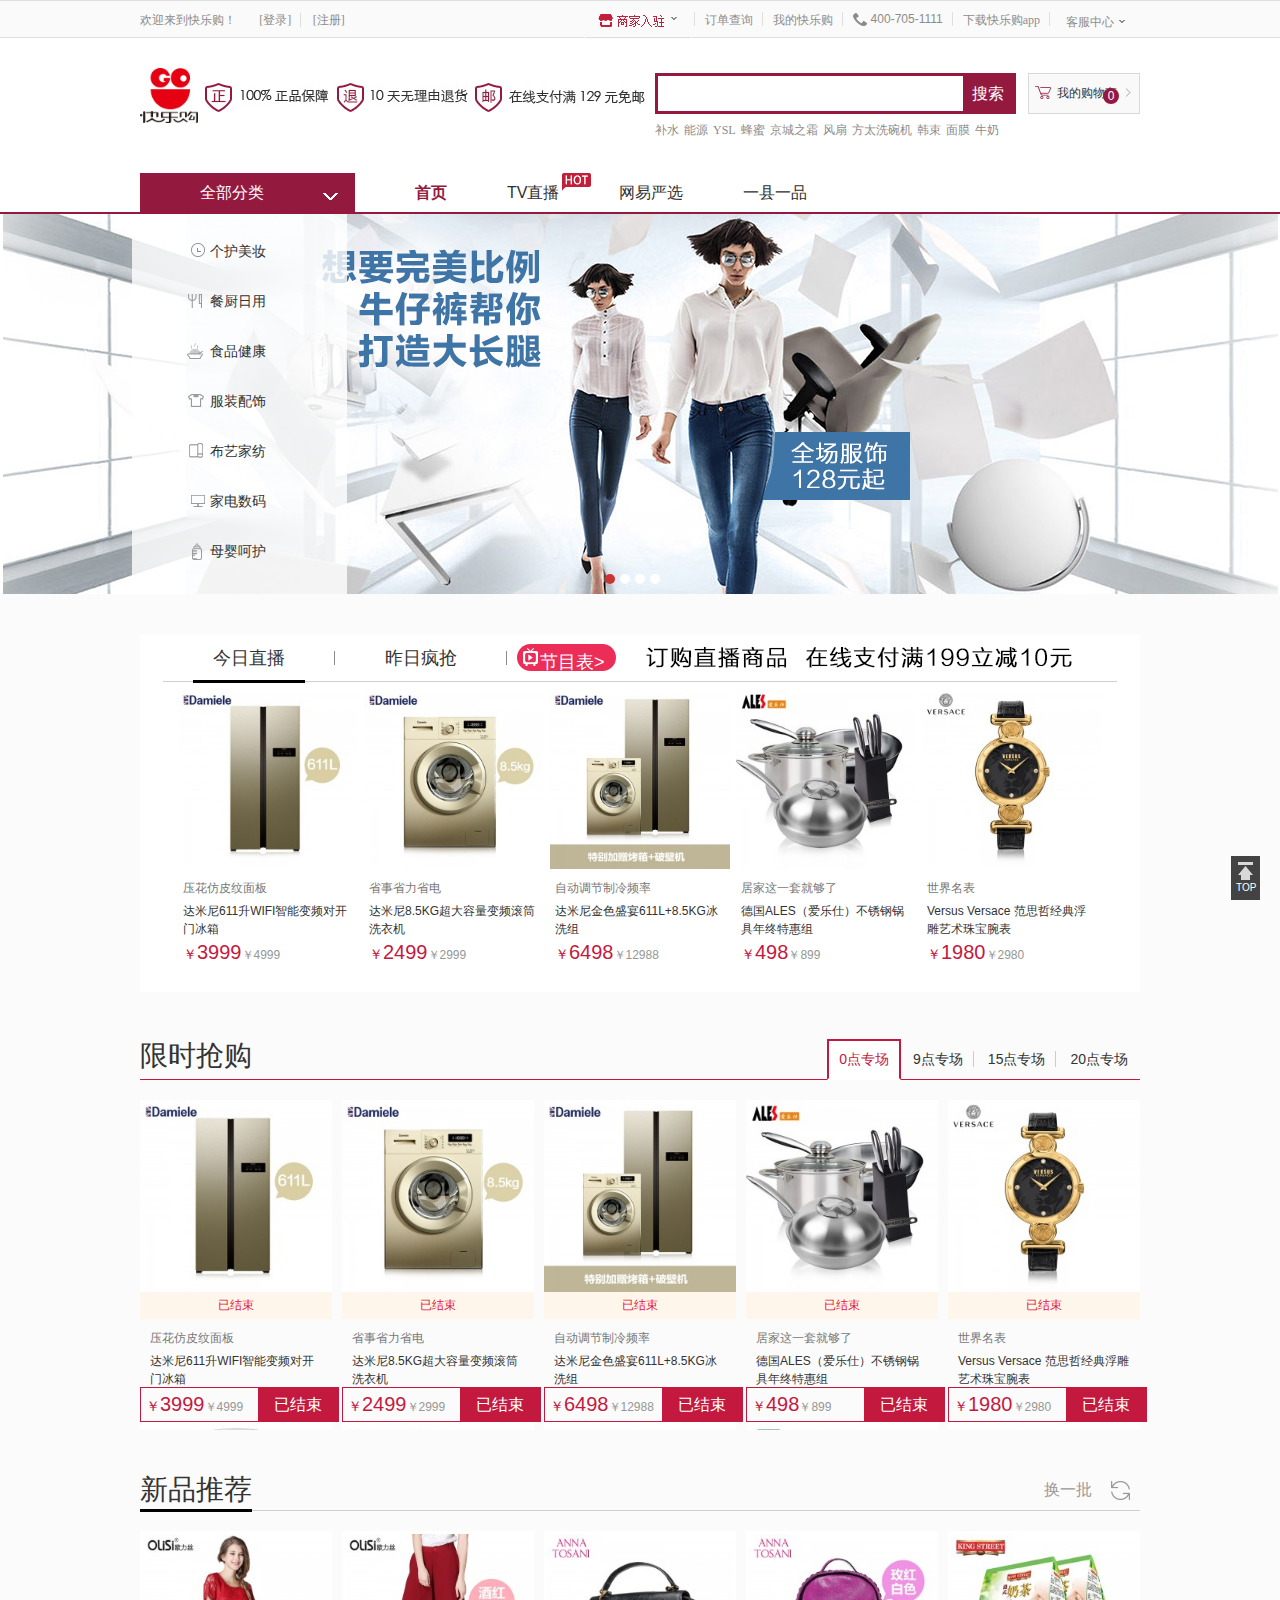
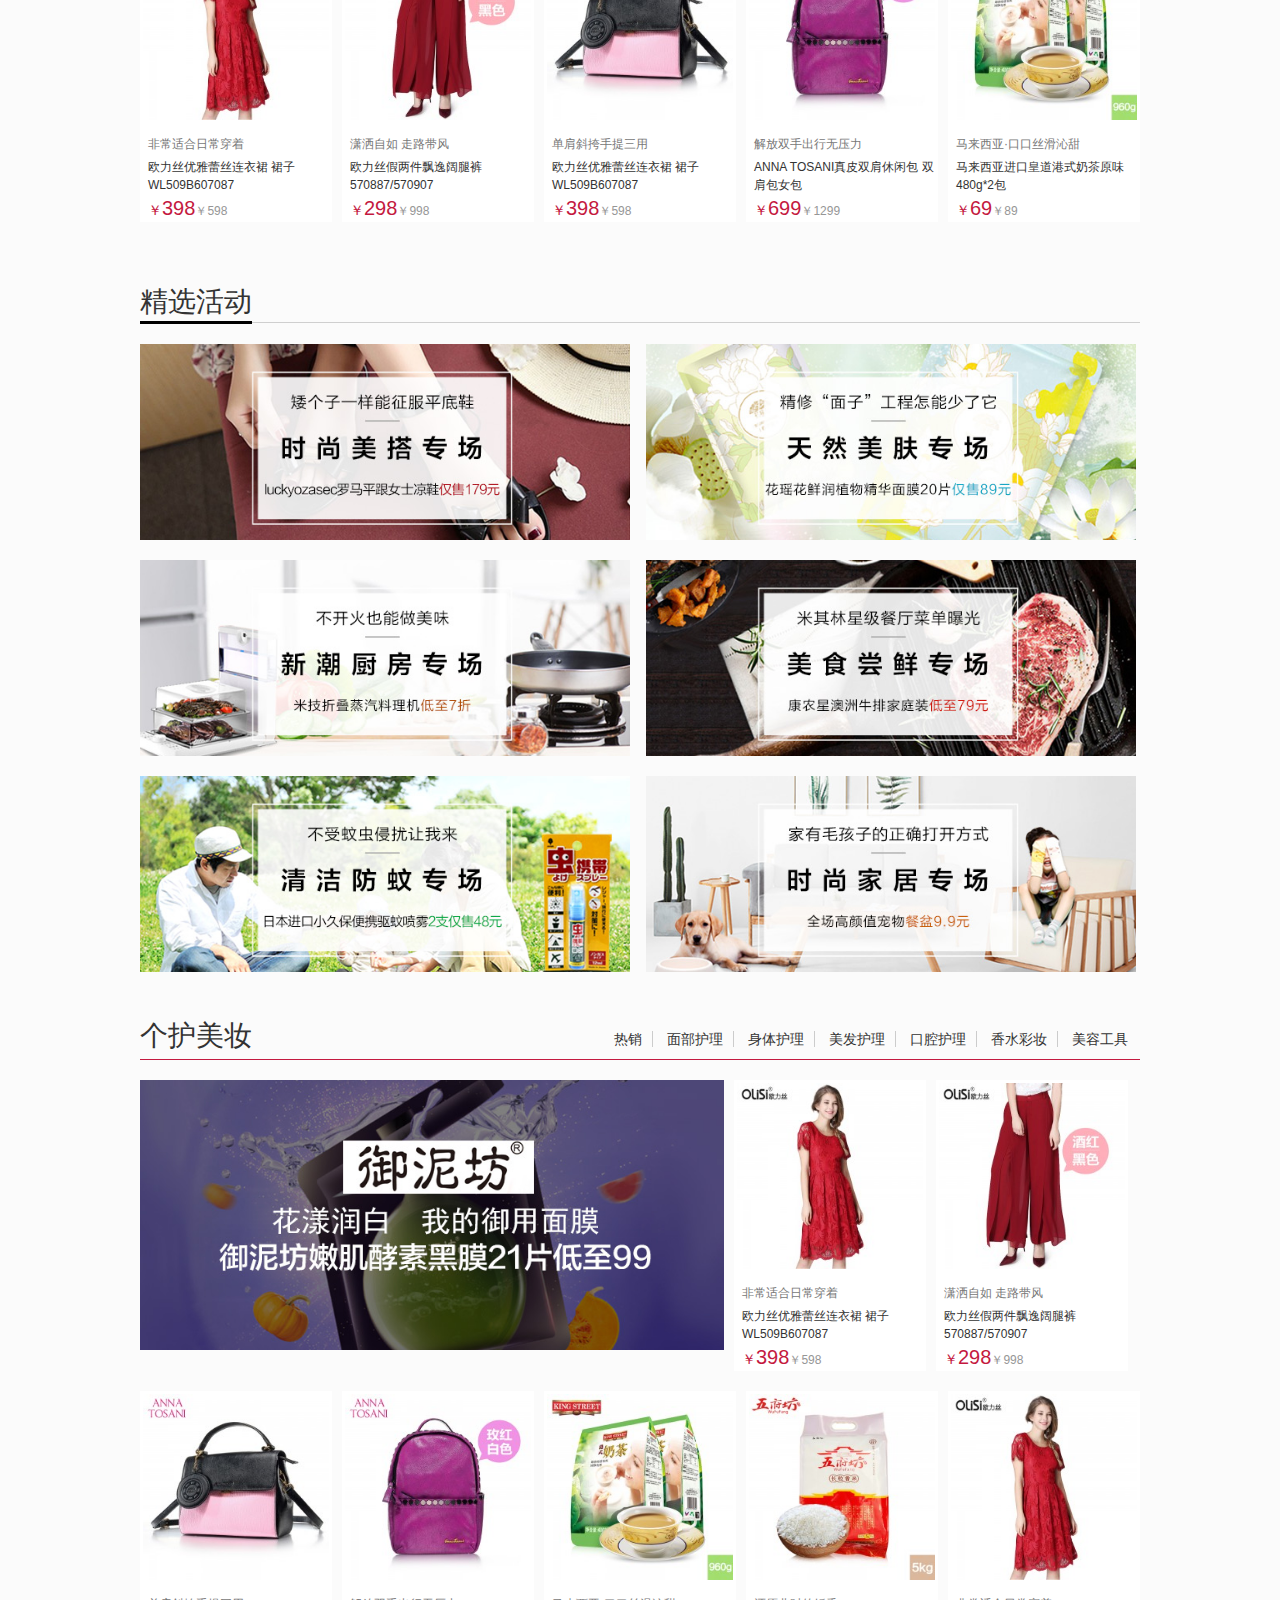
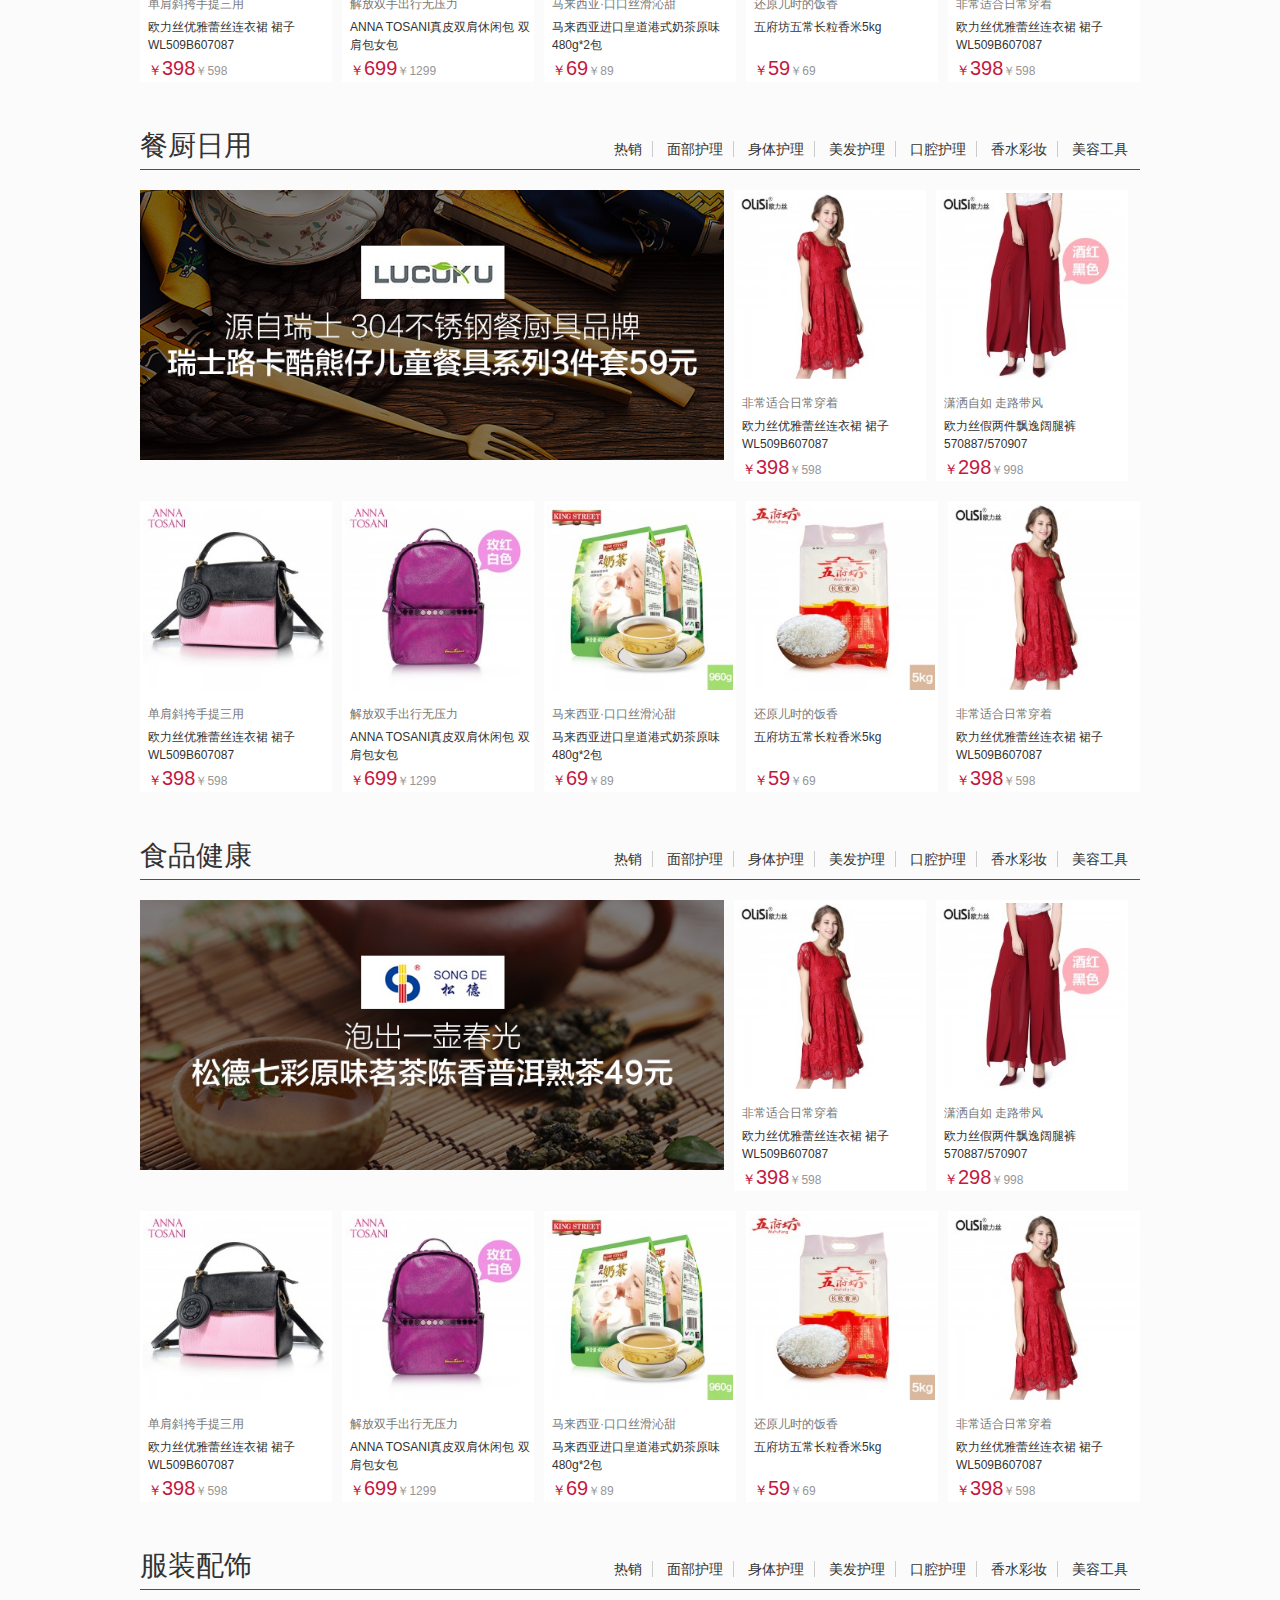
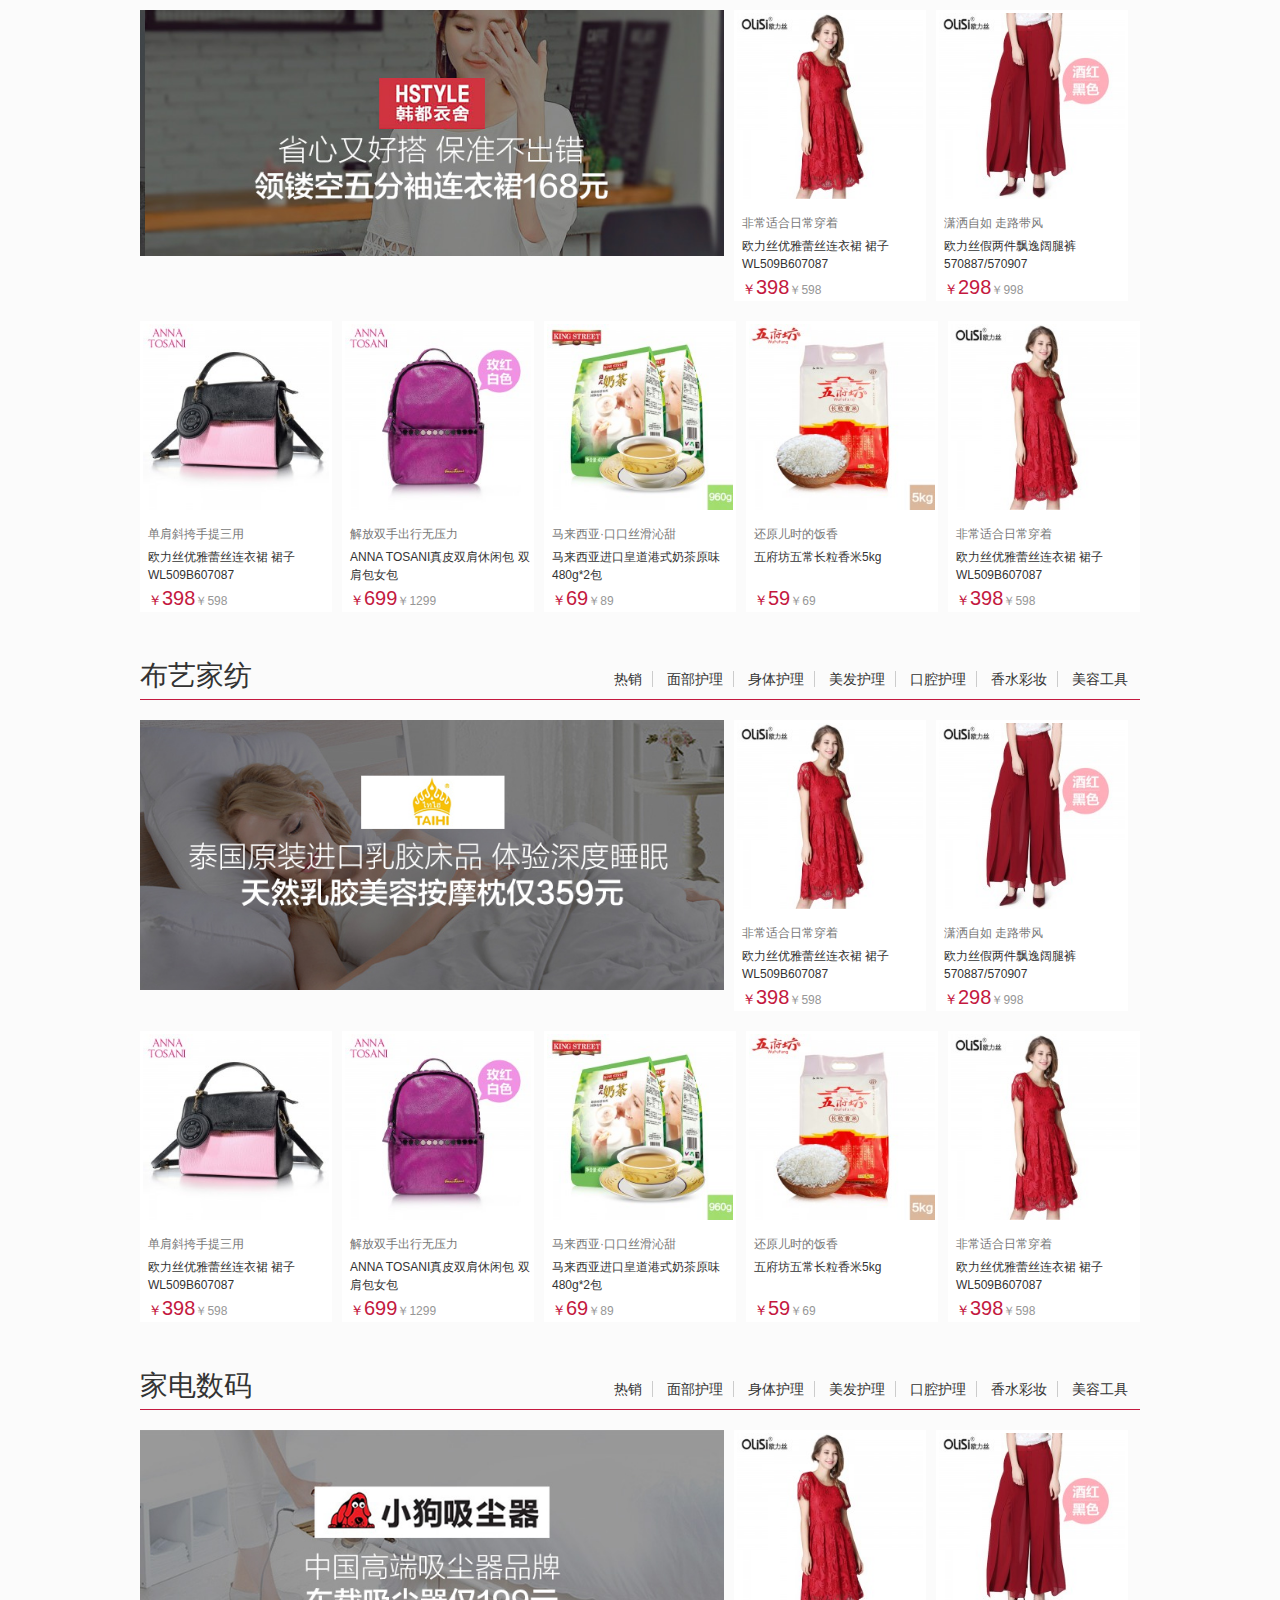
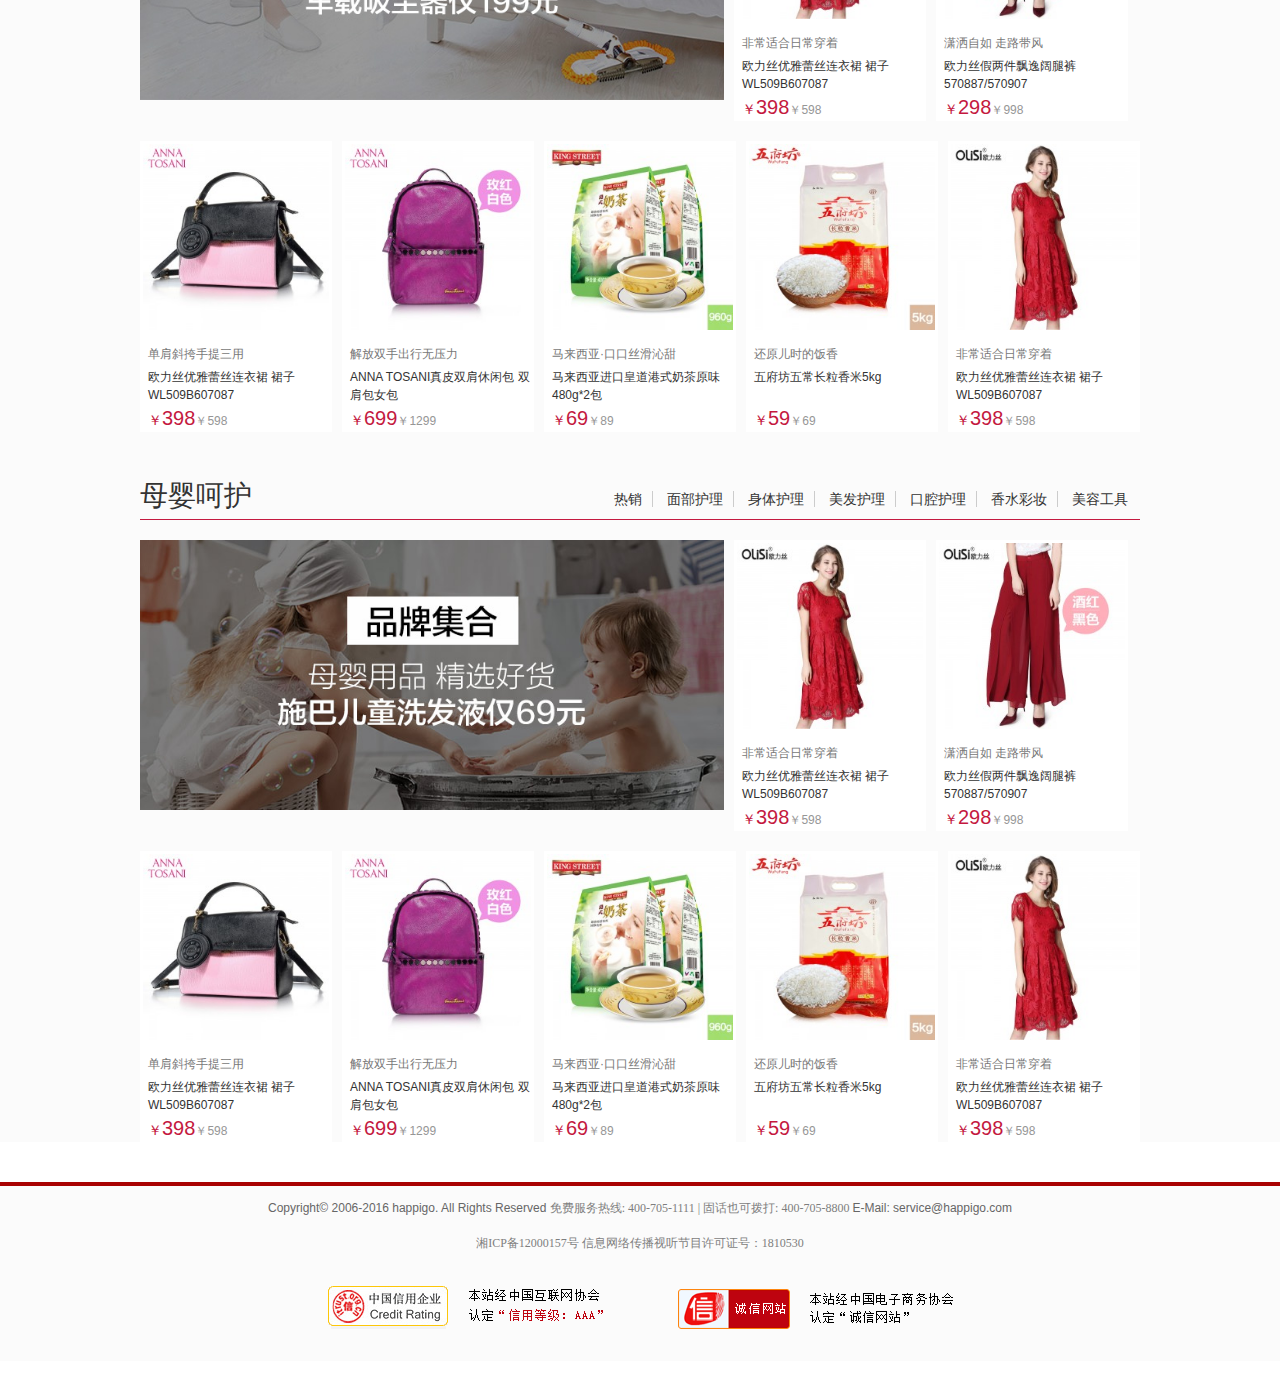
==== commit eb81d415: "修改html文件，更新链接" ====
--- a/index.html
+++ b/index.html
@@ -53,7 +53,7 @@
    <div class="header_center">
     <div class="center_con clearfix">
         <div class="h_logo">
-            <a href="###"><img src="imgs/logo.jpg"></a>
+            <a href="index.html"><img src="imgs/logo.jpg"></a>
         </div>
        
         <div class="h_pic">
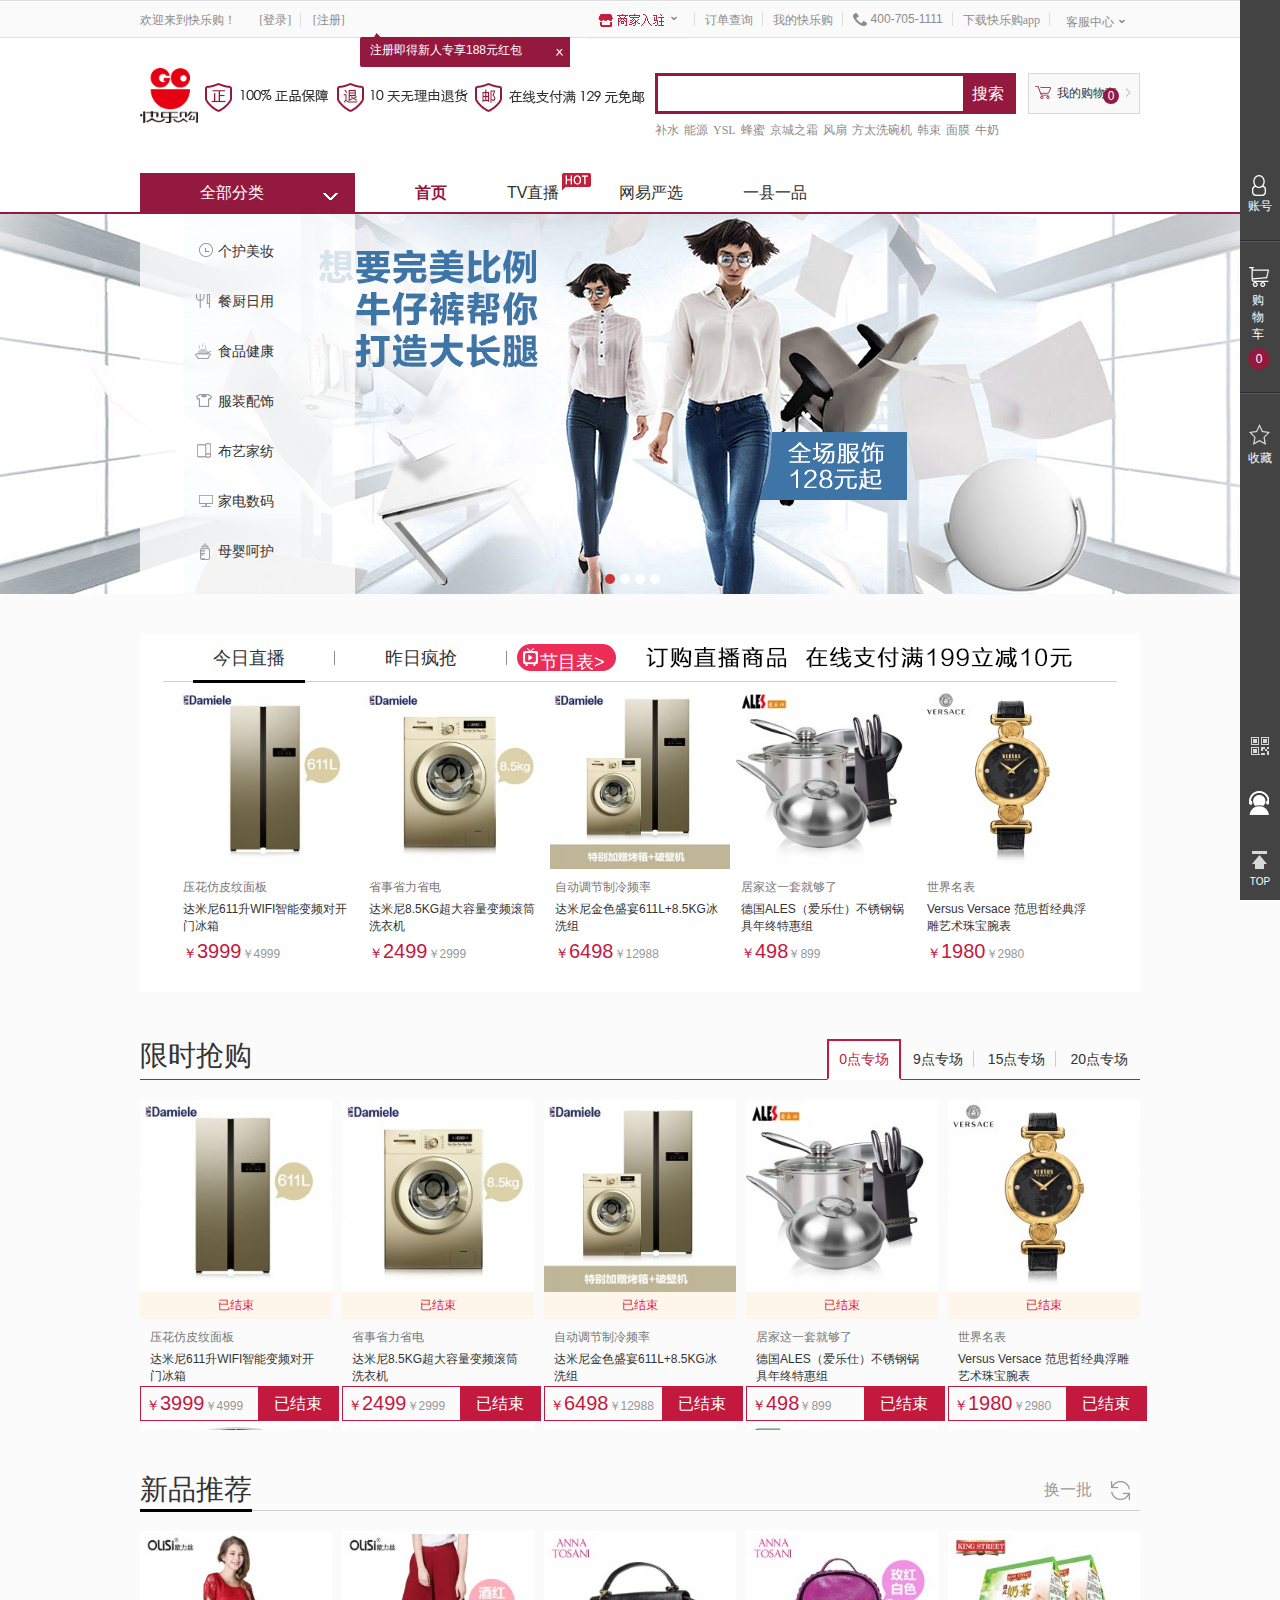
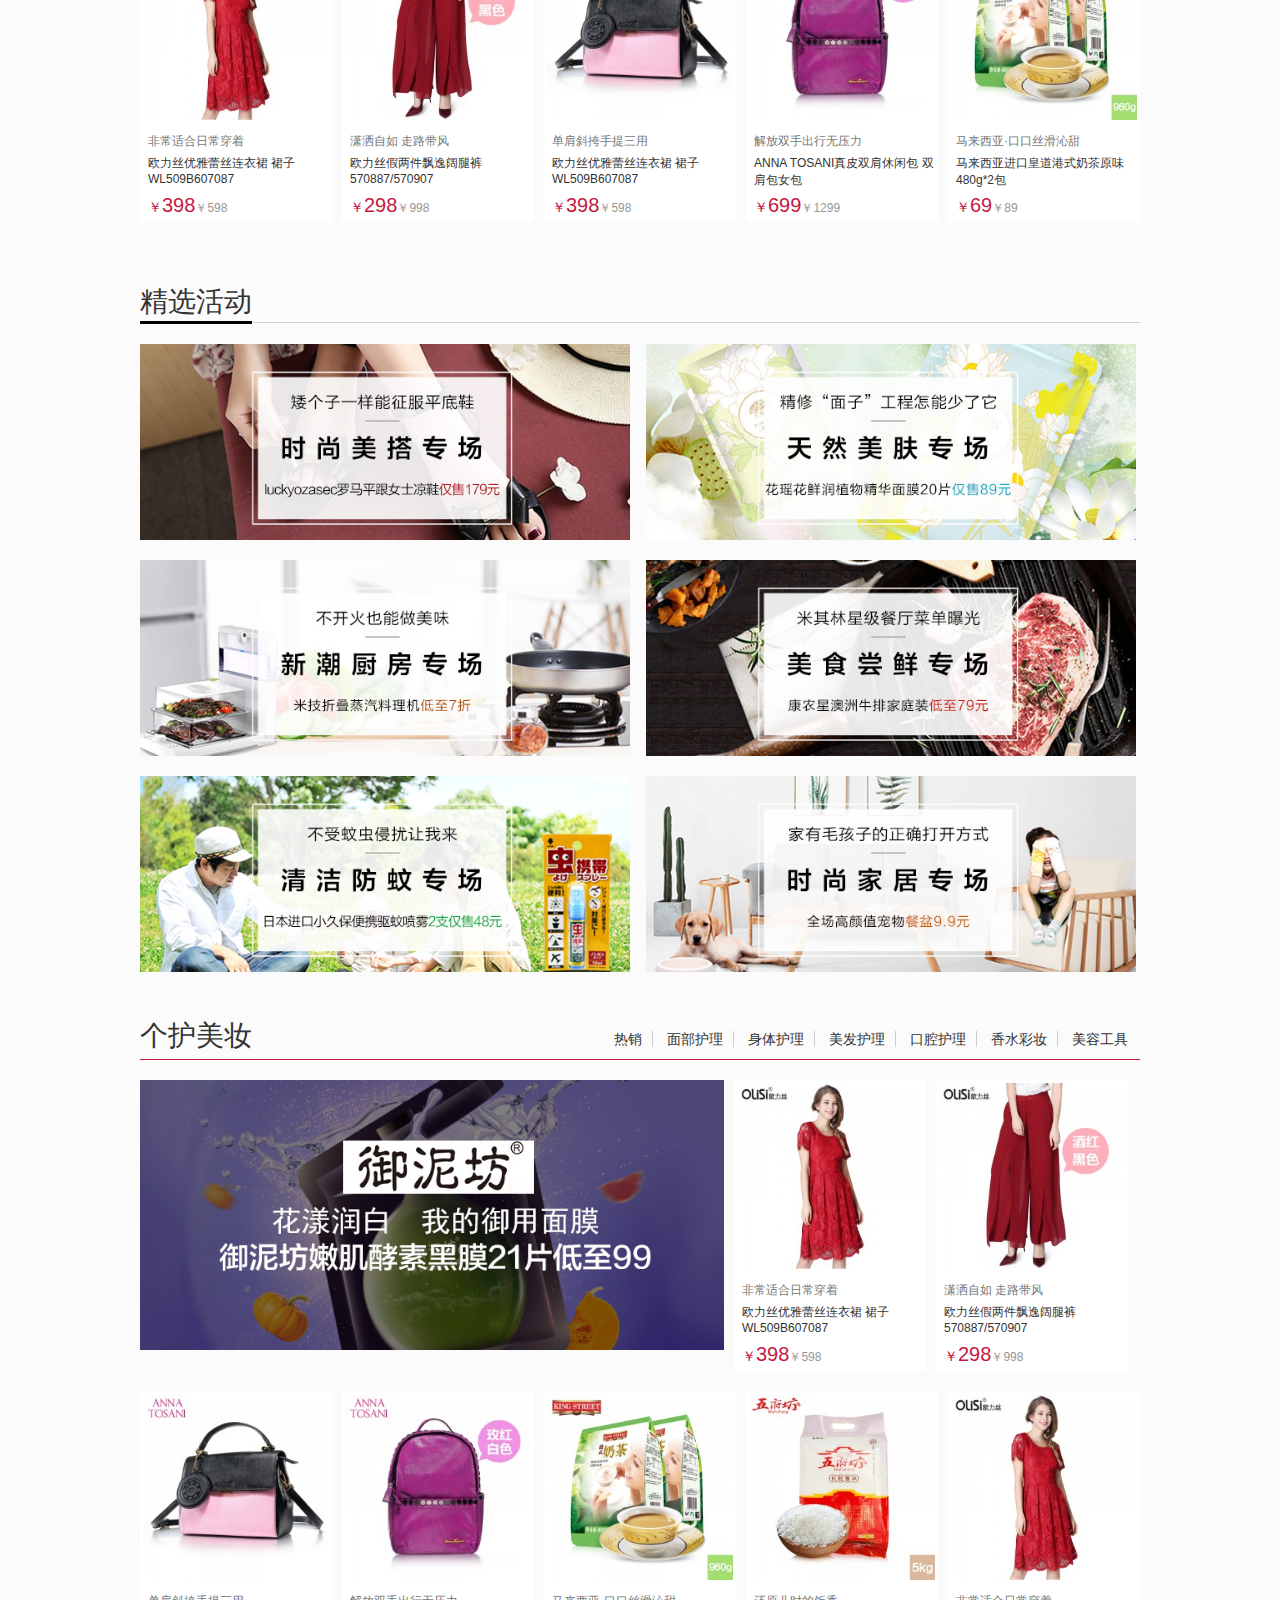
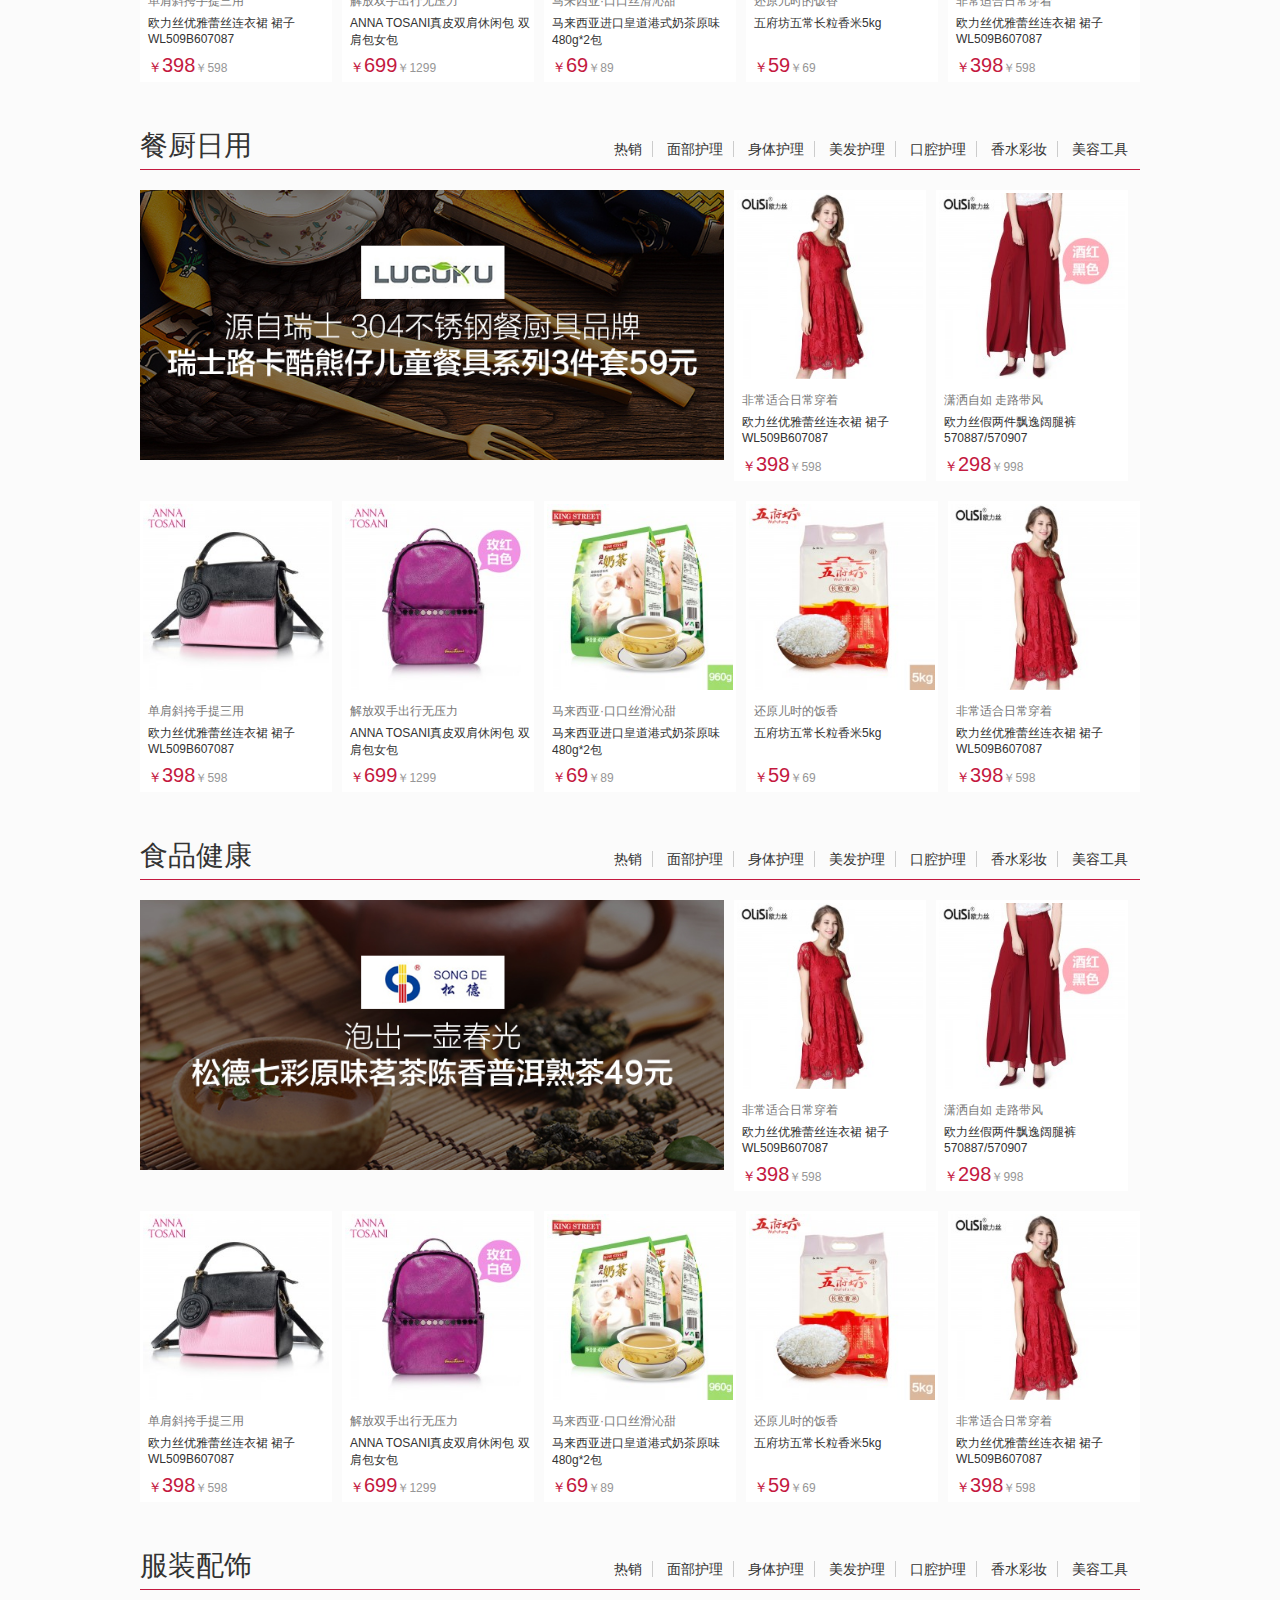
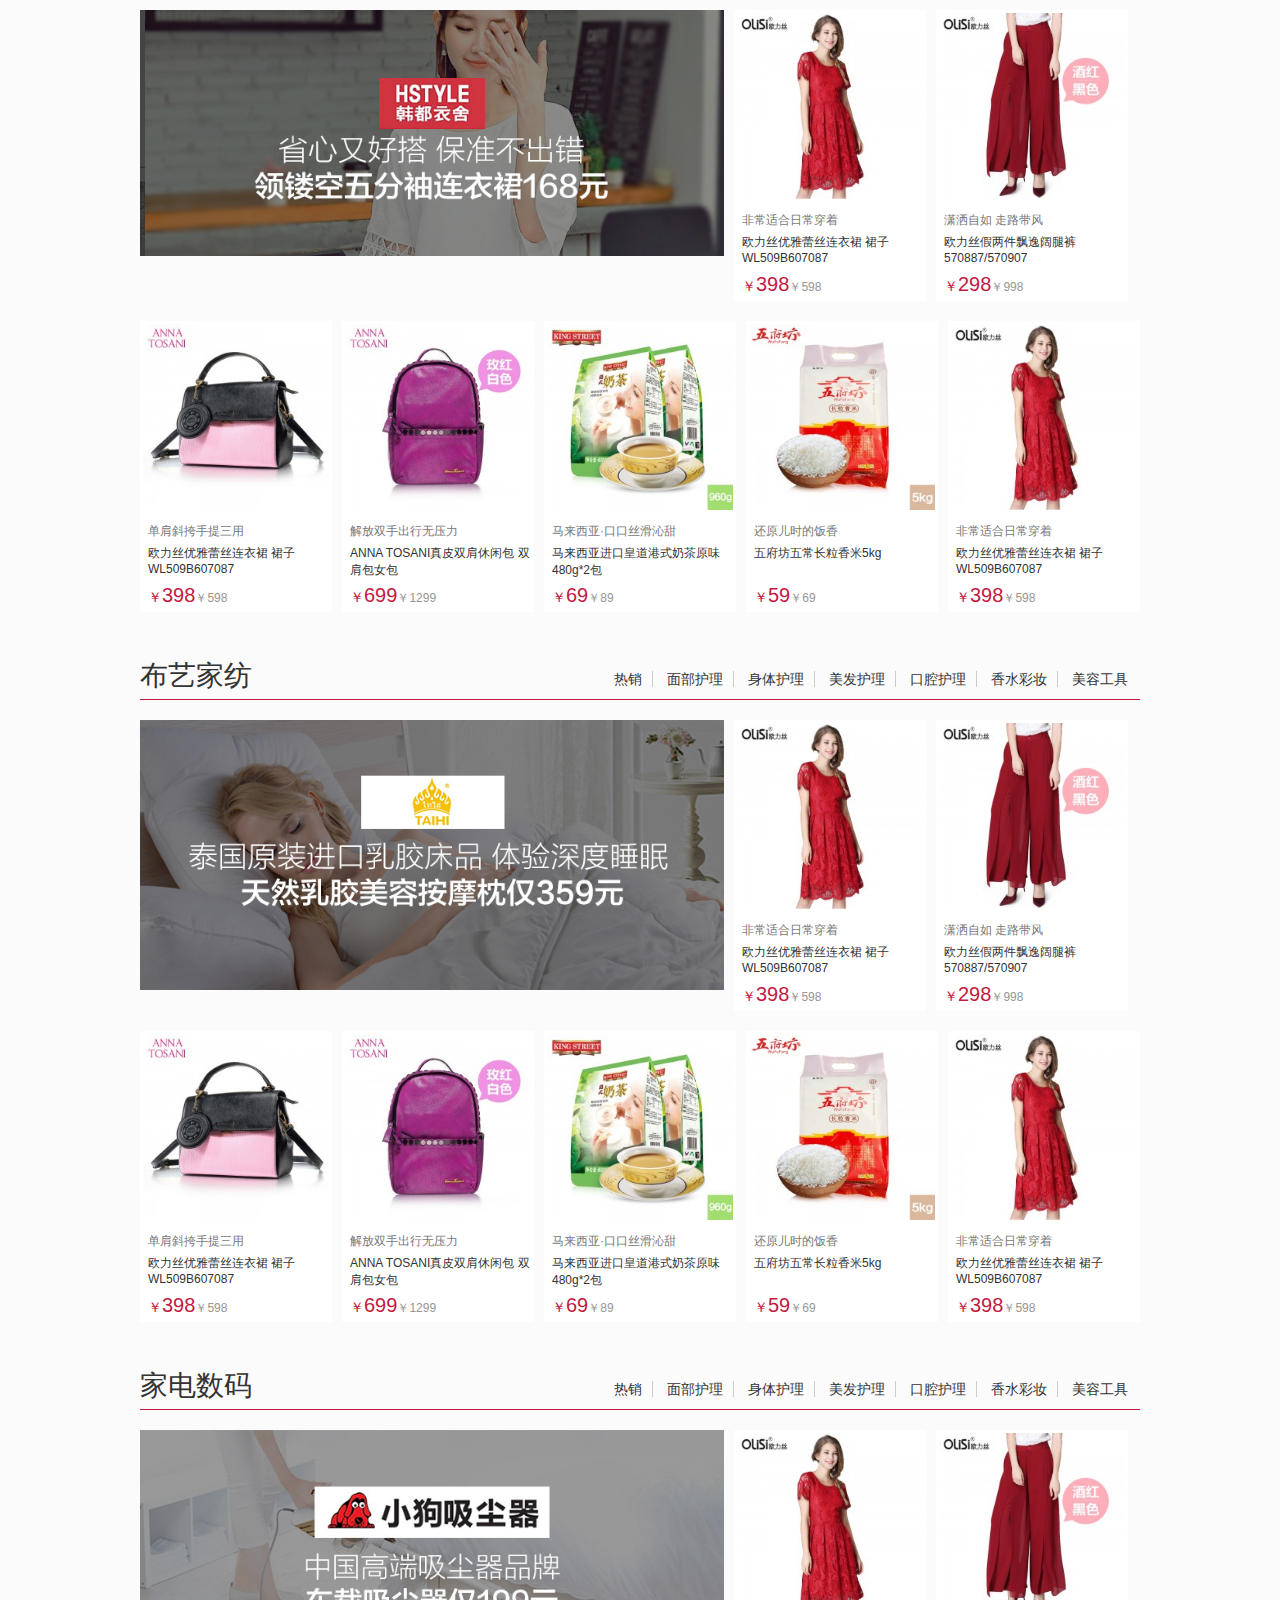
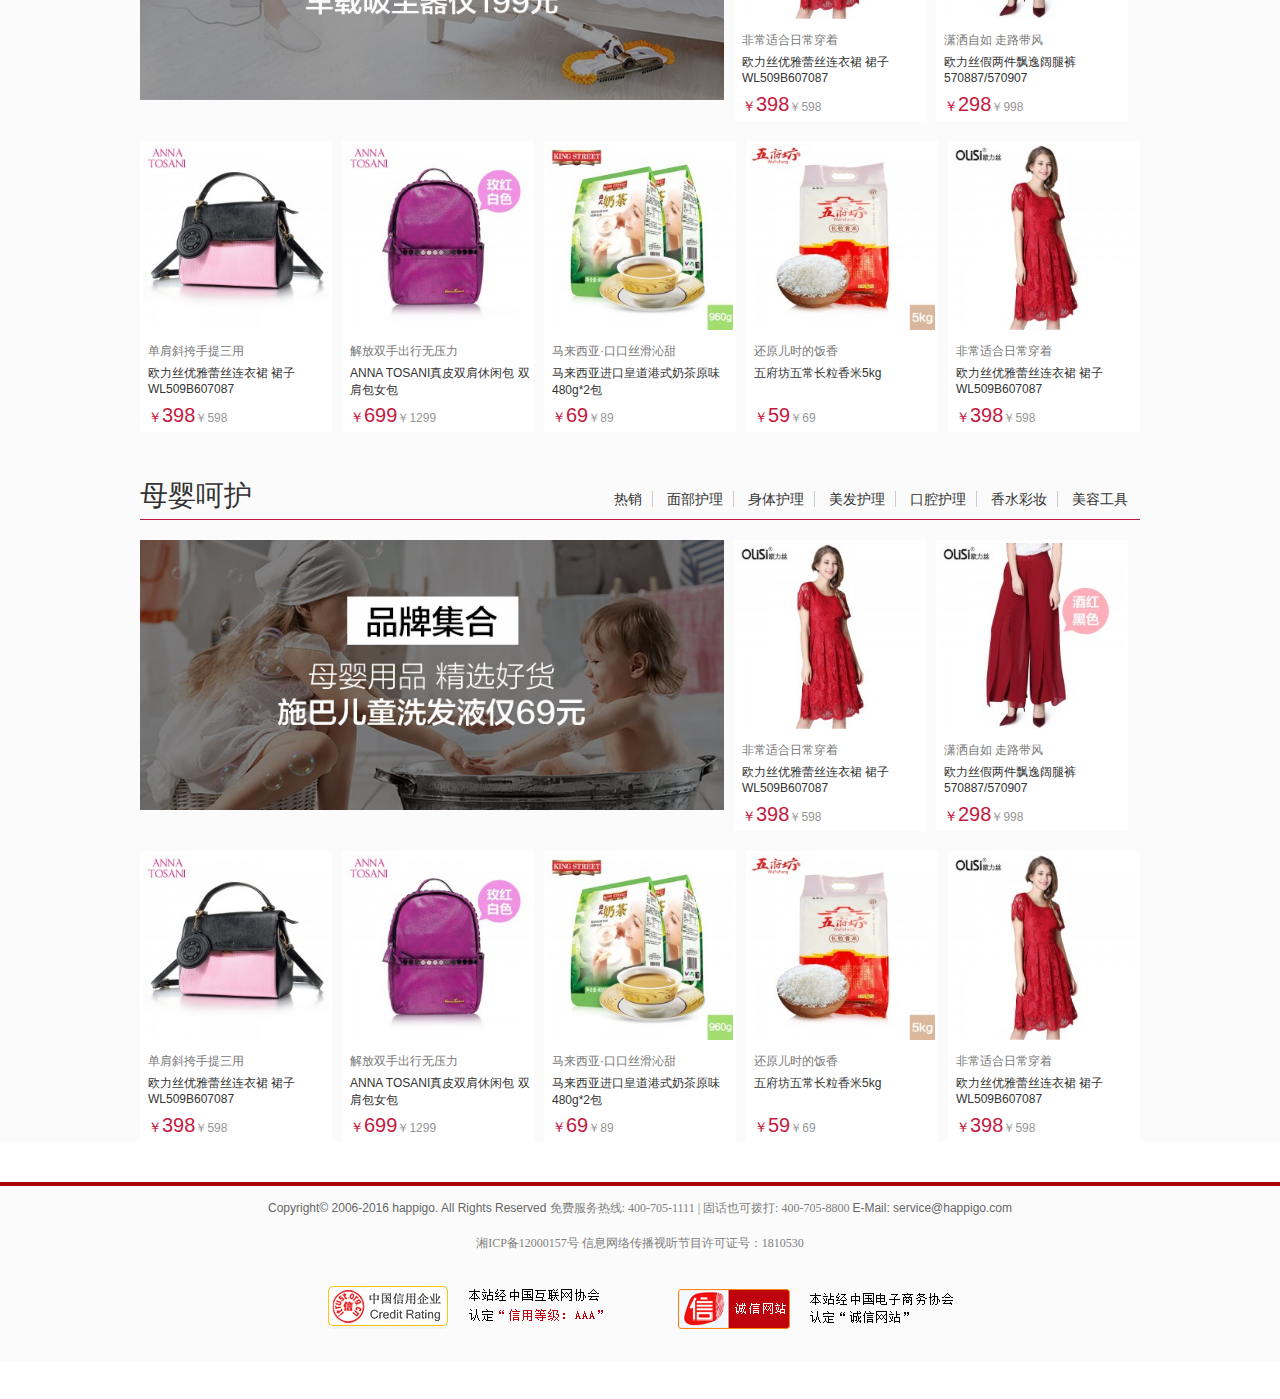
==== commit c2ab85a0: "重新提交项目到服务区" ====
--- a/index.html
+++ b/index.html
@@ -15,7 +15,8 @@
         <div class="ht_l">
            <span class="wl">欢迎来到快乐购！</span>
            <a class="a_login" href="login.html">[登录]</a>
-           <a class="a_reg" href="regist.html">[注册]</a>
+           <a class="a_reg" href="regist.html">[注册] </a>
+            <span class="reg_tips">注册即得新人专享188元红包<i class="reg_close"></i></span>
         </div>
         <div class="ht_r">
             <ul class="list">
@@ -53,9 +54,8 @@
    <div class="header_center">
     <div class="center_con clearfix">
         <div class="h_logo">
-            <a href="index.html"><img src="imgs/logo.jpg"></a>
-        </div>
-       
+            <a href="###"><img src="imgs/logo.jpg"></a>
+        </div>       
         <div class="h_pic">
             <a href="###"><img src="imgs/top_center1.jpg"/></a>
         </div>
@@ -64,7 +64,10 @@
                 <input type="text" class="in_search" name="">
                 <input type="button" class="btn_search" value="搜索">
             </form>
-            <div class="search_list"></div>
+            <div class="search_list">
+              <ul>   
+              </ul>
+            </div>
             <div class="search_key">
                 <ul class="key_list">
                     <li><a href="###">补水</a></li>
@@ -77,7 +80,6 @@
                     <li><a href="###">韩束</a></li>
                     <li><a href="###">面膜</a></li>
                     <li><a href="###">牛奶</a></li>
-
                 </ul>
             </div>
       
@@ -104,76 +106,63 @@
                <li><a  href="###">网易严选</a></li>
                <li><a  href="###">一县一品</a></li>
            </ul>
+           <div class="list_type">
+                <ul class="nav_type">
+                  <li>
+                    <a href="detail.html"><i class="type1"></i>个护美妆</a>
+                    <div class="l_list1">
+                      <a class="a_type">面部护理<span>&gt;</span></a>
+                      <a class="a_type">身体护理<span>&gt;</span></a>
+                      <a class="a_type">美发护发<span>&gt;</span></a>
+                      <a class="a_type">口腔护理<span>&gt;</span></a>
+                      <a class="a_type">香水彩妆<span>&gt;</span></a>
+                      <a class="a_type">美容工具<span>&gt;</span></a>
+                    </div>
+                  </li> 
+                  <li> 
+                     <a href="###"><i class="type2"></i>餐厨日用</a>
+                     <div class="l_list1">
+                      <a class="a_type">厨房电器<span>&gt;</span></a>
+                      <a class="a_type">餐饮用具<span>&gt;</span></a>
+                      <a class="a_type">厨房用具<span>&gt;</span></a>
+                      <a class="a_type">烹饪锅具<span>&gt;</span></a>
+                      <a class="a_type">厨房配件<span>&gt;</span></a>
+                      <a class="a_type">生活用品<span>&gt;</span></a>
+                       <a class="a_type">家居家饰<span>&gt;</span></a>
+                      <a class="a_type">清洁收纳<span>&gt;</span></a>
+                       <a class="a_type">家装建材<span>&gt;</span></a>
+                      <a class="a_type">家居<span>&gt;</span></a>
+                       <a class="a_type">户外休闲<span>&gt;</span></a>
+                      <a class="a_type">健康保健<span>&gt;</span></a>
+                     </div>
+                  </li>
+                  <li><a href="###"><i class="type3"></i>食品健康</a></li> 
+                  <li><a href="###"><i class="type4"></i>服装配饰</a></li>
+                  <li><a href="###"><i class="type5"></i>布艺家纺</a></li>
+                  <li><a href="###"><i class="type6"></i>家电数码</a></li>
+                  <li><a href="###"><i class="type7"></i>母婴呵护</a></li>      
+                </ul>
+
+           </div>
        </div>
    </div>
   </div>
 </div>
 <!-- 轮播图及分类列表 -->
-<div class="banner_nav">
-    <div class="list_type">
-      <ul class="nav_type">
-        <li>
-          <a href="detail.html"><i class="type1"></i>个护美妆</a>
-          <div class="l_list1">
-            <a class="a_type">面部护理<span>&gt;</span></a>
-            <a class="a_type">身体护理<span>&gt;</span></a>
-            <a class="a_type">美发护发<span>&gt;</span></a>
-            <a class="a_type">口腔护理<span>&gt;</span></a>
-            <a class="a_type">香水彩妆<span>&gt;</span></a>
-            <a class="a_type">美容工具<span>&gt;</span></a>
+<div class="banner_nav">    
+     <div class="banner">
+          <div class="pic clearfix">            
+                    <img src="imgs/banner1.jpg">               
+                    <img src="imgs/banner2.jpg">        
+                    <img src="imgs/banner3.jpg">             
+                    <img src="imgs/banner4.jpg">                                 
+          </div>   
+          <div class="circle">
+              <span class="circle-item active"></span>
+              <span class="circle-item"></span>
+              <span class="circle-item"></span>
+              <span class="circle-item"></span>
           </div>
-        </li> 
-        <li> 
-           <a href="###"><i class="type2"></i>餐厨日用</a>
-           <div class="l_list1">
-            <a class="a_type">厨房电器<span>&gt;</span></a>
-            <a class="a_type">餐饮用具<span>&gt;</span></a>
-            <a class="a_type">厨房用具<span>&gt;</span></a>
-            <a class="a_type">烹饪锅具<span>&gt;</span></a>
-            <a class="a_type">厨房配件<span>&gt;</span></a>
-            <a class="a_type">生活用品<span>&gt;</span></a>
-             <a class="a_type">家居家饰<span>&gt;</span></a>
-            <a class="a_type">清洁收纳<span>&gt;</span></a>
-             <a class="a_type">家装建材<span>&gt;</span></a>
-            <a class="a_type">家居<span>&gt;</span></a>
-             <a class="a_type">户外休闲<span>&gt;</span></a>
-            <a class="a_type">健康保健<span>&gt;</span></a>
-           </div>
-        </li>
-        <li><a href="###"><i class="type3"></i>食品健康</a></li> 
-        <li><a href="###"><i class="type4"></i>服装配饰</a></li>
-        <li><a href="###"><i class="type5"></i>布艺家纺</a></li>
-        <li><a href="###"><i class="type6"></i>家电数码</a></li>
-        <li><a href="###"><i class="type7"></i>母婴呵护</a></li>      
-      </ul>
-
-    </div>
-     <div class="banner">
-        <div class="pic">
-             <div class="pic-item">
-                  <img src="imgs/banner1.jpg">            
-             </div>
-            <div class="pic-item">
-                  <img src="imgs/banner2.jpg">        
-             </div>
-             <div class="pic-item">
-                  <img src="imgs/banner3.jpg">             
-             </div>
-             <div class="pic-item">
-                  <img src="imgs/banner4.jpg">     
-             </div>
-             <div class="pic-item">
-                  <img src="imgs/banner1.jpg">
-             </div>
-            
-        </div>
-     
-        <div class="circle">
-            <span class="circle-item active"></span>
-            <span class="circle-item"></span>
-            <span class="circle-item"></span>
-            <span class="circle-item"></span>
-        </div>
      </div>
 </div>
 <!-- 今日直播部分 -->
@@ -331,20 +320,13 @@
          <div class="first_pic">
           <a href="###"><img src="imgs/com_pic1.jpg"></a>
         </div>
-     <ul class="common_list">
-     </ul>
-     <ul class="common_list">
-     </ul>
-     <ul class="common_list">   
-     </ul>
-     <ul class="common_list">  
-     </ul>
-     <ul class="common_list">  
-     </ul>
-     <ul class="common_list">  
-     </ul>
-     <ul class="common_list">   
-     </ul>
+   <ul class="common_list"></ul>
+     <ul class="common_list"></ul>
+     <ul class="common_list"></ul>
+     <ul class="common_list"></ul>
+     <ul class="common_list"></ul>
+     <ul class="common_list"></ul>
+     <ul class="common_list"></ul>
    </div>
  </div>
 <!-- 餐厨日用 -->
@@ -365,20 +347,13 @@
          <div class="first_pic">
           <a href="###"><img src="imgs/com_pic2.jpg"></a>
         </div>
-     <ul class="common_list">
-     </ul>
-     <ul class="common_list">
-     </ul>
-     <ul class="common_list">   
-     </ul>
-     <ul class="common_list">  
-     </ul>
-     <ul class="common_list">  
-     </ul>
-     <ul class="common_list">  
-     </ul>
-     <ul class="common_list">   
-     </ul>
+    <ul class="common_list"></ul>
+     <ul class="common_list"></ul>
+     <ul class="common_list"></ul>
+     <ul class="common_list"></ul>
+     <ul class="common_list"></ul>
+     <ul class="common_list"></ul>
+     <ul class="common_list"></ul>
    </div>
  </div>
   <!-- 食品健康 -->
@@ -400,20 +375,13 @@
          <div class="first_pic">
           <a href="###"><img src="imgs/com_pic3.jpg"></a>
         </div>
-     <ul class="common_list">
-     </ul>
-     <ul class="common_list">
-     </ul>
-     <ul class="common_list">   
-     </ul>
-     <ul class="common_list">  
-     </ul>
-     <ul class="common_list">  
-     </ul>
-     <ul class="common_list">  
-     </ul>
-     <ul class="common_list">   
-     </ul>
+   <ul class="common_list"></ul>
+     <ul class="common_list"></ul>
+     <ul class="common_list"></ul>
+     <ul class="common_list"></ul>
+     <ul class="common_list"></ul>
+     <ul class="common_list"></ul>
+     <ul class="common_list"></ul>
    </div>
  </div>
  <!-- 服装配饰 -->
@@ -434,20 +402,13 @@
          <div class="first_pic">
           <a href="###"><img src="imgs/com_pic4.jpg"></a>
         </div>
-     <ul class="common_list">
-     </ul>
-     <ul class="common_list">
-     </ul>
-     <ul class="common_list">   
-     </ul>
-     <ul class="common_list">  
-     </ul>
-     <ul class="common_list">  
-     </ul>
-     <ul class="common_list">  
-     </ul>
-     <ul class="common_list">   
-     </ul>
+     <ul class="common_list"></ul>
+     <ul class="common_list"></ul>
+     <ul class="common_list"></ul>
+     <ul class="common_list"></ul>
+     <ul class="common_list"></ul>
+     <ul class="common_list"></ul>
+     <ul class="common_list"></ul>
    </div>
  </div>
  <!--布艺家纺 -->
@@ -468,20 +429,13 @@
          <div class="first_pic">
           <a href="###"><img src="imgs/com_pic5.jpg"></a>
         </div>
-     <ul class="common_list">
-     </ul>
-     <ul class="common_list">
-     </ul>
-     <ul class="common_list">   
-     </ul>
-     <ul class="common_list">  
-     </ul>
-     <ul class="common_list">  
-     </ul>
-     <ul class="common_list">  
-     </ul>
-     <ul class="common_list">   
-     </ul>
+     <ul class="common_list"></ul>
+     <ul class="common_list"></ul>
+     <ul class="common_list"></ul>
+     <ul class="common_list"></ul>
+     <ul class="common_list"></ul>
+     <ul class="common_list"></ul>
+     <ul class="common_list"></ul>
    </div>
  </div>
  <!-- 家电数码 -->
@@ -502,20 +456,13 @@
          <div class="first_pic">
           <a href="###"><img src="imgs/com_pic6.jpg"></a>
         </div>
-     <ul class="common_list">
-     </ul>
-     <ul class="common_list">
-     </ul>
-     <ul class="common_list">   
-     </ul>
-     <ul class="common_list">  
-     </ul>
-     <ul class="common_list">  
-     </ul>
-     <ul class="common_list">  
-     </ul>
-     <ul class="common_list">   
-     </ul>
+     <ul class="common_list"></ul>
+     <ul class="common_list"></ul>
+     <ul class="common_list"></ul>
+     <ul class="common_list"></ul>
+     <ul class="common_list"></ul>
+     <ul class="common_list"></ul>
+     <ul class="common_list"></ul>
    </div>
  </div>
  <!-- 母婴呵护 -->
@@ -536,24 +483,17 @@
          <div class="first_pic">
           <a href="###"><img src="imgs/com_pic7.jpg"></a>
         </div>
-     <ul class="common_list">
-     </ul>
-     <ul class="common_list">
-     </ul>
-     <ul class="common_list">   
-     </ul>
-     <ul class="common_list">  
-     </ul>
-     <ul class="common_list">  
-     </ul>
-     <ul class="common_list">  
-     </ul>
-     <ul class="common_list">   
-     </ul>
-   </div>
- </div>
-</div>
-<!-- 楼层选项卡 -->
+     <ul class="common_list"></ul>
+     <ul class="common_list"></ul>
+     <ul class="common_list"></ul>
+     <ul class="common_list"></ul>
+     <ul class="common_list"></ul>
+     <ul class="common_list"></ul>
+     <ul class="common_list"></ul>
+   </div>
+ </div>
+</div>
+<!-- 左边楼层选项卡 -->
 <div class="left_slide">
   <ul class="left_list">
    <li class="left_floor1"><a href="###"><i ></i>限时抢购</a></li>
@@ -568,11 +508,44 @@
     <li class="left_floor10"><a href="###"><i ></i>母婴呵护</a></li>    
   </ul>
 </div>
-<!-- 回到顶部 -->
-<div class="back_top">
-  <div class="return"></div>
-  <div class="top">TOP</div>
-</div>
+<!-- 右边固定栏 -->
+<div class="right_slide">
+   <div class="slide_top">
+       <div class="account">
+          <a href="###"><i class="a_user"></i><span>账号</span></a>  
+       </div>
+       <div class="slide_car">
+          <a href="###"><i class="a_car"></i><span>购物车</span><i class="shop_num">0</i></a>
+       </div>
+       <div class="collect">
+          <a href="###"><i class="a_coll"></i><span>收藏</span></a>
+       </div>
+   </div>
+   <div class="slide_bottom">
+      <div class="hap_bg">
+        <a href="###" ><i class="a_icon"></i></a>
+      </div>
+      <div class="online">
+        <a href="###"><i class="a_online"></i></a>
+      </div>
+      <div class="back_top">
+        <a href="###"><i class="return"></i><span class="top">TOP</span></a>
+      </div>
+   </div>
+</div>
+<!-- 固定搜索框 -->
+<div class="searchfix">
+  <div class="search_con">
+     <div class="search_l"><img src="imgs/search_fixed_logo.png"/></div>
+     <div class="search_r">
+        <input class="search_txt" type="text" placeholder="防晒">
+        <input class="search_btn" value="搜索" type="button">
+     </div>
+  </div>
+    
+</div>
+
+
 <!-- 底部 -->
 <div class="footer">
   <p><span>Copyright&copy; 2006-2016 happigo. All Rights Reserved </span> 免费服务热线: 400-705-1111 | 固话也可拨打: 400-705-8800 <span>E-Mail: service@happigo.com</span>
--- a/css/header.css
+++ b/css/header.css
@@ -19,7 +19,11 @@
   margin: 0 auto;
 }
 
-.ht_l a, .ht_l span {
+.ht_l {
+  position: relative;
+}
+
+.ht_l a, .ht_l .wl {
   font-family: "宋体";
   display: inline-block;
   vertical-align: middle;
@@ -35,6 +39,30 @@
   padding-left: 8px;
 }
 
+.ht_l .reg_tips {
+  color: #fff;
+  position: absolute;
+  top: 32px;
+  left: 220px;
+  width: 200px;
+  height: 34px;
+  padding-left: 10px;
+  line-height: 34px;
+  z-index: 2;
+  background: url(../imgs/add_r_tips.png) no-repeat 0 0;
+}
+
+.ht_l .reg_close {
+  cursor: pointer;
+  position: absolute;
+  width: 10px;
+  height: 15px;
+  background: url(../imgs/add_r_tips.png) -200px -41px;
+  right: 5px;
+  top: 16px;
+  z-index: 3;
+}
+
 .ht_l {
   float: left;
 }
@@ -48,7 +76,6 @@
   height: 36px;
   line-height: 36px;
   position: relative;
-  z-index: 8;
   background: url(../imgs/line.png) no-repeat right center;
 }
 
@@ -98,6 +125,13 @@
   border-top: 1px solid #dfdfdf;
 }
 
+.down_app p {
+  height: 1.2em;
+  line-height: 1.2em;
+  text-align: center;
+  color: #3b3b3b;
+}
+
 .down_load_border {
   border: 1px solid #f6f6f6;
   box-shadow: 0 0 1px #f6f6f6;
@@ -115,18 +149,10 @@
   margin-left: -6px;
 }
 
-.down_app p {
-  height: 1.2em;
-  line-height: 1.2em;
-  text-align: center;
-  color: #3b3b3b;
-}
-
 /*商家入驻*/
 .shop_enter_box {
   position: relative;
   width: 110px;
-  z-index: 10;
 }
 
 .shop_enter_box .shop_enter {
@@ -137,6 +163,8 @@
   border-left: 1px solid #ccc;
   border-right: 1px solid #ccc;
   border-bottom: 1px solid #ccc;
+  z-index: 100;
+  background: #fff;
 }
 
 .shop_enter_box:hover {
@@ -154,7 +182,6 @@
   display: block;
   width: 160px;
   background: #fff;
-  z-index: 20;
 }
 
 .shop_enter_box .se_icon1 {
@@ -299,10 +326,42 @@
 .header_center .h_search {
   float: left;
   height: 75px;
+  position: relative;
 }
 
 .header_center .h_search .search_list {
+  width: 355px;
+  position: absolute;
+  top: 47px;
+  left: 0;
+  background: #fff;
+  z-index: 30;
   display: none;
+}
+
+.header_center .h_search .search_list ul {
+  width: 355px;
+}
+
+.header_center .h_search .search_list ul .search_words {
+  width: 350px;
+  height: 30px;
+  float: left;
+  color: #000;
+  font-weight: bold;
+  font: 14px/30px "宋体";
+  padding-left: 5px;
+}
+
+.header_center .h_search .search_list ul .search_words:hover {
+  background: #94193f;
+  cursor: pointer;
+  color: #fff;
+}
+
+.header_center .h_search .search_list ul .search_words.active {
+  background: #94193f;
+  color: #fff;
 }
 
 .header_center .h_search .search_key {
@@ -447,6 +506,7 @@
   width: 1000px;
   margin: 30px auto 0;
   height: 39px;
+  position: relative;
 }
 
 .header_nav .hn_center .nav_list {
@@ -511,3 +571,153 @@
   top: 0;
   right: -3px;
 }
+
+/*分类列表*/
+.list_type {
+  width: 215px;
+  height: 380px;
+  position: absolute;
+  left: 0;
+  top: 41px;
+  background: rgba(255, 255, 255, 0.8);
+  z-index: 10;
+}
+
+.nav_type {
+  width: 215px;
+}
+
+.nav_type li {
+  padding-left: 55px;
+  height: 35px;
+  line-height: 35px;
+  margin-top: 15px;
+  cursor: pointer;
+}
+
+.nav_type li:hover {
+  background: #fff;
+}
+
+.nav_type li a {
+  color: #333;
+  font-size: 14px;
+}
+
+.nav_type li a:hover {
+  color: #ce4261;
+}
+
+.nav_type li a:hover .type1 {
+  background-position: -80px 0;
+}
+
+.nav_type li a:hover .type2 {
+  background-position: -80px -128px;
+}
+
+.nav_type li a:hover .type3 {
+  background-position: -80px -166px;
+}
+
+.nav_type li a:hover .type4 {
+  background-position: -80px -211px;
+}
+
+.nav_type li a:hover .type5 {
+  background-position: -80px -253px;
+}
+
+.nav_type li a:hover .type6 {
+  background-position: -80px -336px;
+}
+
+.nav_type li a:hover .type7 {
+  background-position: -80px -376px;
+}
+
+.nav_type li i {
+  vertical-align: middle;
+  margin-right: 5px;
+  display: inline-block;
+  background: url(../imgs/type_icon.png) no-repeat 0 0;
+  width: 18px;
+  height: 18px;
+}
+
+.nav_type li .type2 {
+  background-position: 0 -128px;
+}
+
+.nav_type li .type3 {
+  background-position: 0 -166px;
+}
+
+.nav_type li .type4 {
+  background-position: 0 -211px;
+}
+
+.nav_type li .type5 {
+  background-position: 0 -253px;
+}
+
+.nav_type li .type6 {
+  background-position: 0 -336px;
+}
+
+.nav_type li .type7 {
+  background-position: 0 -376px;
+}
+
+.nav_type li:nth-child(1) {
+  margin-top: 20px;
+}
+
+.nav_type .l_list1 {
+  position: absolute;
+  display: none;
+  left: 215px;
+  width: 370px;
+  background-color: #fff;
+  z-index: 5;
+  padding: 20px 0 10px 15px;
+  top: 0px;
+  min-height: 351px;
+}
+
+.nav_type .l_list1 .a_type {
+  float: left;
+  margin: 0 0 10px 8px;
+  text-align: left;
+  padding-left: 8px;
+  height: 24px;
+  line-height: 24px;
+  white-space: nowrap;
+  color: #fff;
+  font-size: 12px;
+  background-color: #9b9093;
+  display: block;
+}
+
+.nav_type .l_list1 .a_type:hover {
+  background-color: #94193f;
+  color: #fff;
+}
+
+.nav_type .l_list1 .a_type:hover span {
+  background-color: #94193f;
+  color: #fff;
+}
+
+.nav_type .l_list1 .a_type span {
+  width: 19px;
+  height: 24px;
+  text-align: center;
+  background: #837679;
+  display: inline-block;
+  margin-left: 5px;
+}
+
+.nav_type li:hover .l_list1 {
+  display: block;
+}
--- a/css/index.css
+++ b/css/index.css
@@ -3,32 +3,32 @@
 .banner_nav {
   width: 100%;
   height: 380px;
-  position: relative;
 }
 
 .banner {
-  width: 1275px;
+  width: 100%;
   height: 380px;
   position: relative;
+  top: 0;
   margin: 0 auto;
-  overflow: hidden;
 }
 
 .banner .pic {
-  width: 500%;
+  float: left;
   height: 380px;
 }
 
-.pic .pic-item {
-  width: 1275px;
+.banner .pic img {
   height: 380px;
-  float: left;
-  overflow: hidden;
-}
-
-.pic .pic-item img {
   width: auto;
-  margin-left: -300px;
+  position: absolute;
+  top: 0;
+  left: -300px;
+  opacity: 0;
+}
+
+.banner .pic img:nth-child(1) {
+  opacity: 1;
 }
 
 .circle {
@@ -54,156 +54,6 @@
 
 .circle-item.active {
   background: #c33;
-}
-
-/*分类列表*/
-.list_type {
-  width: 215px;
-  height: 380px;
-  position: absolute;
-  left: 132px;
-  top: 0;
-  background: rgba(255, 255, 255, 0.8);
-  z-index: 10;
-}
-
-.list_type .nav_type {
-  width: 215px;
-}
-
-.nav_type li {
-  padding-left: 55px;
-  height: 35px;
-  line-height: 35px;
-  margin-top: 15px;
-  cursor: pointer;
-}
-
-.nav_type li:hover {
-  background: #fff;
-}
-
-.nav_type li a {
-  color: #333;
-  font-size: 14px;
-}
-
-.nav_type li a:hover {
-  color: #ce4261;
-}
-
-.nav_type li a:hover .type1 {
-  background-position: -80px 0;
-}
-
-.nav_type li a:hover .type2 {
-  background-position: -80px -128px;
-}
-
-.nav_type li a:hover .type3 {
-  background-position: -80px -166px;
-}
-
-.nav_type li a:hover .type4 {
-  background-position: -80px -211px;
-}
-
-.nav_type li a:hover .type5 {
-  background-position: -80px -253px;
-}
-
-.nav_type li a:hover .type6 {
-  background-position: -80px -336px;
-}
-
-.nav_type li a:hover .type7 {
-  background-position: -80px -376px;
-}
-
-.nav_type li i {
-  vertical-align: middle;
-  margin-right: 5px;
-  display: inline-block;
-  background: url(../imgs/type_icon.png) no-repeat 0 0;
-  width: 18px;
-  height: 18px;
-}
-
-.nav_type li .type2 {
-  background-position: 0 -128px;
-}
-
-.nav_type li .type3 {
-  background-position: 0 -166px;
-}
-
-.nav_type li .type4 {
-  background-position: 0 -211px;
-}
-
-.nav_type li .type5 {
-  background-position: 0 -253px;
-}
-
-.nav_type li .type6 {
-  background-position: 0 -336px;
-}
-
-.nav_type li .type7 {
-  background-position: 0 -376px;
-}
-
-.nav_type li:nth-child(1) {
-  margin-top: 20px;
-}
-
-.nav_type .l_list1 {
-  position: absolute;
-  display: none;
-  left: 215px;
-  width: 370px;
-  background-color: #fff;
-  z-index: 5;
-  padding: 20px 0 10px 15px;
-  top: 0px;
-  min-height: 351px;
-}
-
-.nav_type .l_list1 .a_type {
-  float: left;
-  margin: 0 0 10px 8px;
-  text-align: left;
-  padding-left: 8px;
-  height: 24px;
-  line-height: 24px;
-  white-space: nowrap;
-  color: #fff;
-  font-size: 12px;
-  background-color: #9b9093;
-  display: block;
-}
-
-.nav_type .l_list1 .a_type:hover {
-  background-color: #94193f;
-  color: #fff;
-}
-
-.nav_type .l_list1 .a_type:hover span {
-  background-color: #94193f;
-  color: #fff;
-}
-
-.nav_type .l_list1 .a_type span {
-  width: 19px;
-  height: 24px;
-  text-align: center;
-  background: #837679;
-  display: inline-block;
-  margin-left: 5px;
-}
-
-.nav_type li:hover .l_list1 {
-  display: block;
 }
 
 /*内容部分*/
@@ -778,6 +628,10 @@
   overflow: hidden;
 }
 
+.common_con .first_pic:hover {
+  opacity: 0.6;
+}
+
 .common_list li {
   margin-top: 20px;
 }
@@ -805,7 +659,7 @@
   width: 100%;
 }
 
-/*left_slide*/
+/*left_slide左边楼层选项卡*/
 .left_slide {
   width: 94px;
   height: 440px;
@@ -893,34 +747,276 @@
   background-position: 0 -376px;
 }
 
-/*回到顶部*/
-.back_top {
+/*右边固定栏*/
+.right_slide {
+  width: 40px;
+  height: 100%;
+  position: fixed;
+  top: 0;
+  right: 0;
+  background: #434343;
+  z-index: 100;
+}
+
+.right_slide i {
+  background: url(../imgs/icon_list.png) no-repeat;
+}
+
+.right_slide a:hover {
+  background: #94193f;
+}
+
+.right_slide .slide_top {
+  width: 40px;
+  height: 360px;
+  margin-top: 170px;
+}
+
+.right_slide .account {
+  width: 100%;
+  height: 70px;
+  margin-top: 40px;
+  border-bottom: 1px solid #2d2e32;
+}
+
+.right_slide .account a {
+  width: 40px;
+  height: 45px;
+  display: block;
+  text-align: center;
+  padding-top: 5px;
+}
+
+.right_slide .account a .a_user {
+  width: 30px;
+  height: 23px;
+  display: block;
+  background-position: -190px -413px;
+}
+
+.right_slide .account a span {
+  width: 40px;
+  padding-top: 5px;
+  color: #fff;
+}
+
+.right_slide .slide_car {
+  width: 40px;
+  height: 150px;
+  border-top: 1px solid #575a62;
+  border-bottom: 1px solid #2d2e32;
+}
+
+.right_slide .slide_car a {
+  width: 40px;
+  height: 110px;
+  margin-top: 20px;
+  display: block;
+  padding-top: 5px;
+}
+
+.right_slide .slide_car a .a_car {
+  display: block;
+  background-position: -76px 0;
+  width: 40px;
+  height: 25px;
+  text-align: center;
+}
+
+.right_slide .slide_car a span {
+  color: #fff;
+  width: 16px;
+  padding: 0 12px;
+  display: block;
+}
+
+.right_slide .slide_car a .shop_num {
+  color: #fff;
+  background-position: -84px -65px;
+  width: 22px;
+  height: 22px;
+  display: inline-block;
+  line-height: 22px;
+  text-align: center;
+  margin: 5px 8px;
+  font-style: normal;
+}
+
+.right_slide .collect {
+  width: 40px;
+  height: 80px;
+  border-top: 1px solid #575a62;
+}
+
+.right_slide .collect a {
+  width: 40px;
+  height: 54px;
+  margin-top: 20px;
+  display: block;
+  text-align: center;
+  padding-top: 5px;
+}
+
+.right_slide .collect a .a_coll {
+  display: block;
+  background-position: -83px -188px;
+  width: 22px;
+  height: 21px;
+  margin: 5px 9px;
+}
+
+.right_slide .collect a span {
+  color: #fff;
+}
+
+.right_slide .slide_bottom {
+  width: 40px;
+  float: left;
+  height: 180px;
+  position: absolute;
+  bottom: 0;
+  left: 0;
+}
+
+.right_slide .slide_bottom .hap_bg {
+  width: 40px;
+  height: 40px;
+}
+
+.right_slide .slide_bottom .hap_bg a {
+  width: 40px;
+  height: 40px;
+  display: block;
+  padding-top: 5px;
+}
+
+.right_slide .slide_bottom .hap_bg .a_icon {
+  display: block;
+  background-position: -170px 0;
+  width: 20px;
+  height: 20px;
+  margin: 10px;
+}
+
+.right_slide .online {
+  width: 40px;
+  height: 40px;
+  margin: 20px 0;
+}
+
+.right_slide .online a {
+  width: 40px;
+  height: 40px;
+  display: block;
+  padding-top: 5px;
+}
+
+.right_slide .online a .a_online {
+  display: block;
+  background-position: -170px -58px;
+  width: 22px;
+  height: 32px;
+  margin: 5px 3px 5px 8px;
+}
+
+.right_slide .back_top {
+  position: absolute;
+  bottom: 0;
+  left: 0;
+  width: 40px;
+  height: 60px;
+}
+
+.right_slide .back_top a {
+  width: 40px;
+  height: 60px;
+  display: block;
+  text-align: center;
+  padding-top: 5px;
+}
+
+.right_slide .back_top a .return {
+  display: block;
+  background-position: -83px -252px;
   width: 19px;
-  position: fixed;
-  right: 20px;
-  bottom: 0;
-  padding: 5px;
-  background: #434343;
-}
-
-.back_top:hover {
-  cursor: pointer;
-}
-
-.back_top .top {
+  height: 19px;
+  margin: 5px 10px;
+}
+
+.right_slide .back_top a .top {
   font-size: 10px;
   font-family: Arial;
   color: #fff;
 }
 
-.back_top .return {
-  background: url(../imgs/icon_list.png) -83px -252px;
-  width: 19px;
+/*回到顶部*/
+/*.back_top{width:19px;position:fixed;right:20px;bottom:0;padding:5px;
+background:#434343;
+&:hover{cursor:pointer;}
+  .top{font-size: 10px;
+    font-family: Arial;
+    color: #fff;
+    }
+    .return{
+    background: url(../imgs/icon_list.png) -83px -252px;
+    width: 19px;
+    height: 19px;    
+  }
+}
+.back_top:hover{background-color: #c4193f;}
+*/
+/*固定搜索框*/
+.searchfix {
+  width: 100%;
+  height: 52px;
+  position: fixed;
+  top: 0;
+  left: 0;
+  background: #94193f;
+  z-index: 50;
+  display: none;
+}
+
+.searchfix .search_con {
+  width: 1000px;
+  margin: 0 auto;
+}
+
+.searchfix .search_con .search_l {
+  width: 140px;
+  height: 40px;
+  float: left;
+  margin-top: 5px;
+}
+
+.searchfix .search_con .search_r {
+  width: 750px;
+  float: left;
+  height: 40px;
+  margin-top: 10px;
+}
+
+.searchfix .search_con .search_r .search_txt {
+  width: 650px;
+  border: 1px solid #fff;
   height: 19px;
-}
-
-.back_top.active {
-  background-color: #c4193f;
+  padding: 5px 0 5px 5px;
+  float: left;
+  font-family: "宋体";
+  font-size: 12px;
+  color: #666666;
+}
+
+.searchfix .search_con .search_btn {
+  border: 1px solid #c41f3a;
+  background-color: #c41f3a;
+  width: 90px;
+  height: 31px;
+  line-height: 26px;
+  display: block;
+  float: left;
+  color: #fff;
+  font-size: 16px;
 }
 
 /*底部*/
--- a/css/public.css
+++ b/css/public.css
@@ -1,19 +1,17 @@
 html { margin: 0; padding: 0; border: 0; }
-body, div, span, object, iframe, h1, h2, h3, h4, h5, h6, p, blockquote, pre, a, abbr, acronym, address, code, del, dfn, em, img, q, dl, dt, dd, ol, ul, li, fieldset, form, label, legend, table,
+body, div, span, object, iframe, h1, h2, h3, h4, h5, h6, p, pre, a, abbr, acronym, address, code, del, dfn, em, img, q, dl, dt, dd, ol, ul, li, fieldset, form, label, legend, table,
 caption, tbody, tfoot, thead, tr, th, td, article, aside, dialog, figure, footer, header, hgroup,
 nav, section { margin: 0; padding: 0; border: 0; font: inherit; font-family: "微软雅黑","宋体","arial","Hiragino Sans GB","Microsoft Yahei","Tahoma","Helvetica","STHeiti"; -webkit-font-smoothing: antialiased; vertical-align: baseline; font-size: 12px; }
 article, aside, details, figcaption, figure, dialog, footer, header, hgroup, menu, nav, section { display: block; }
-body { line-height: 1.5; background: white; overflow-x: hidden; }
+body { background: white; overflow-x: hidden; }
 table { border-collapse: separate; border-spacing: 0; }
 caption, th, td { text-align: left; font-weight: normal; float: none!important; }
 table, th, td { vertical-align: middle; }
-blockquote:before, blockquote:after, q:before, q:after { content: ''; }
-blockquote, q { quotes: """"; }
 a img { border: 0; }
 :focus { outline: 0; }
 ul, ol, li { list-style: none; }
 button, input, select, textarea, label { vertical-align: middle; margin: 0; padding: 0; }
-h1, h2, h3, h4, h6, h6 { font-weight: bold; font-size: 100%; }
+h1, h2, h3, h4, h6, h6 { font-weight: normal;}
 a{color:#333;text-decoration: none;}
 
 body{font-size: 14px;font-family: "宋体";color:#666;}
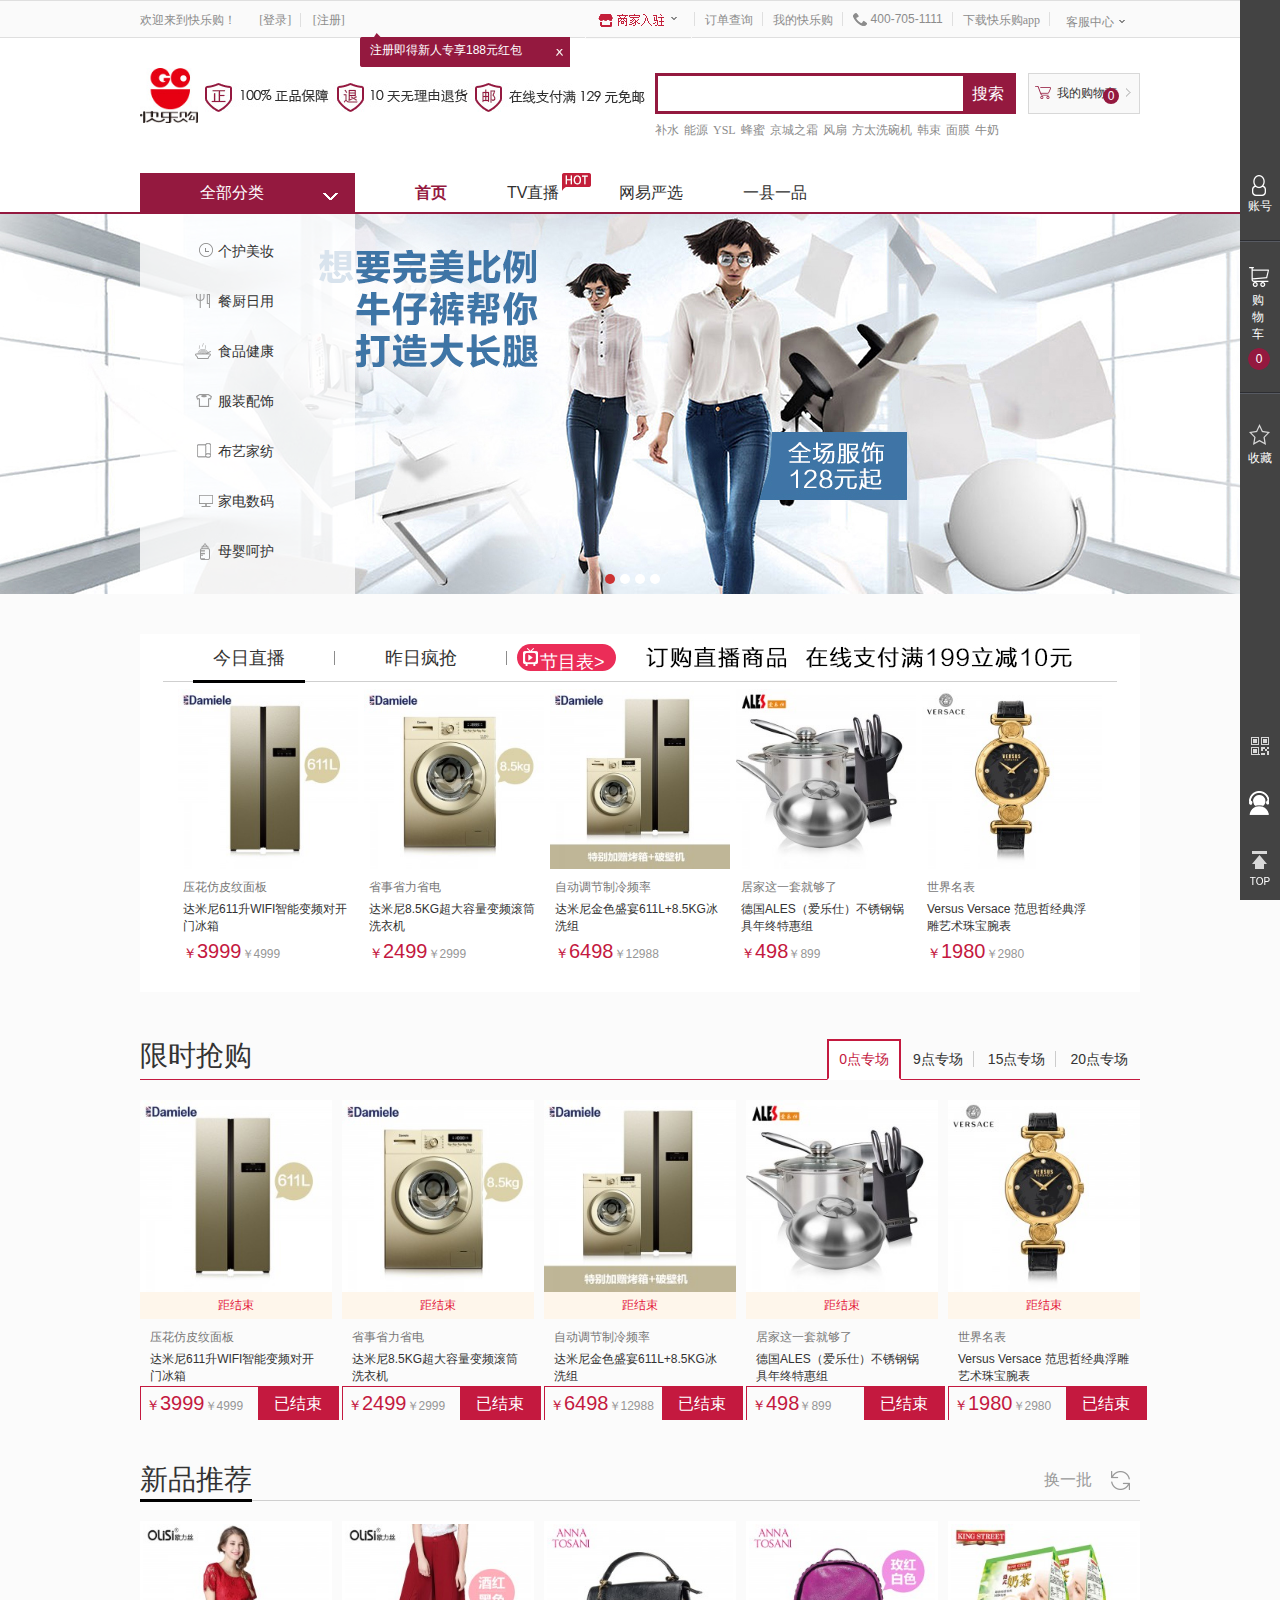
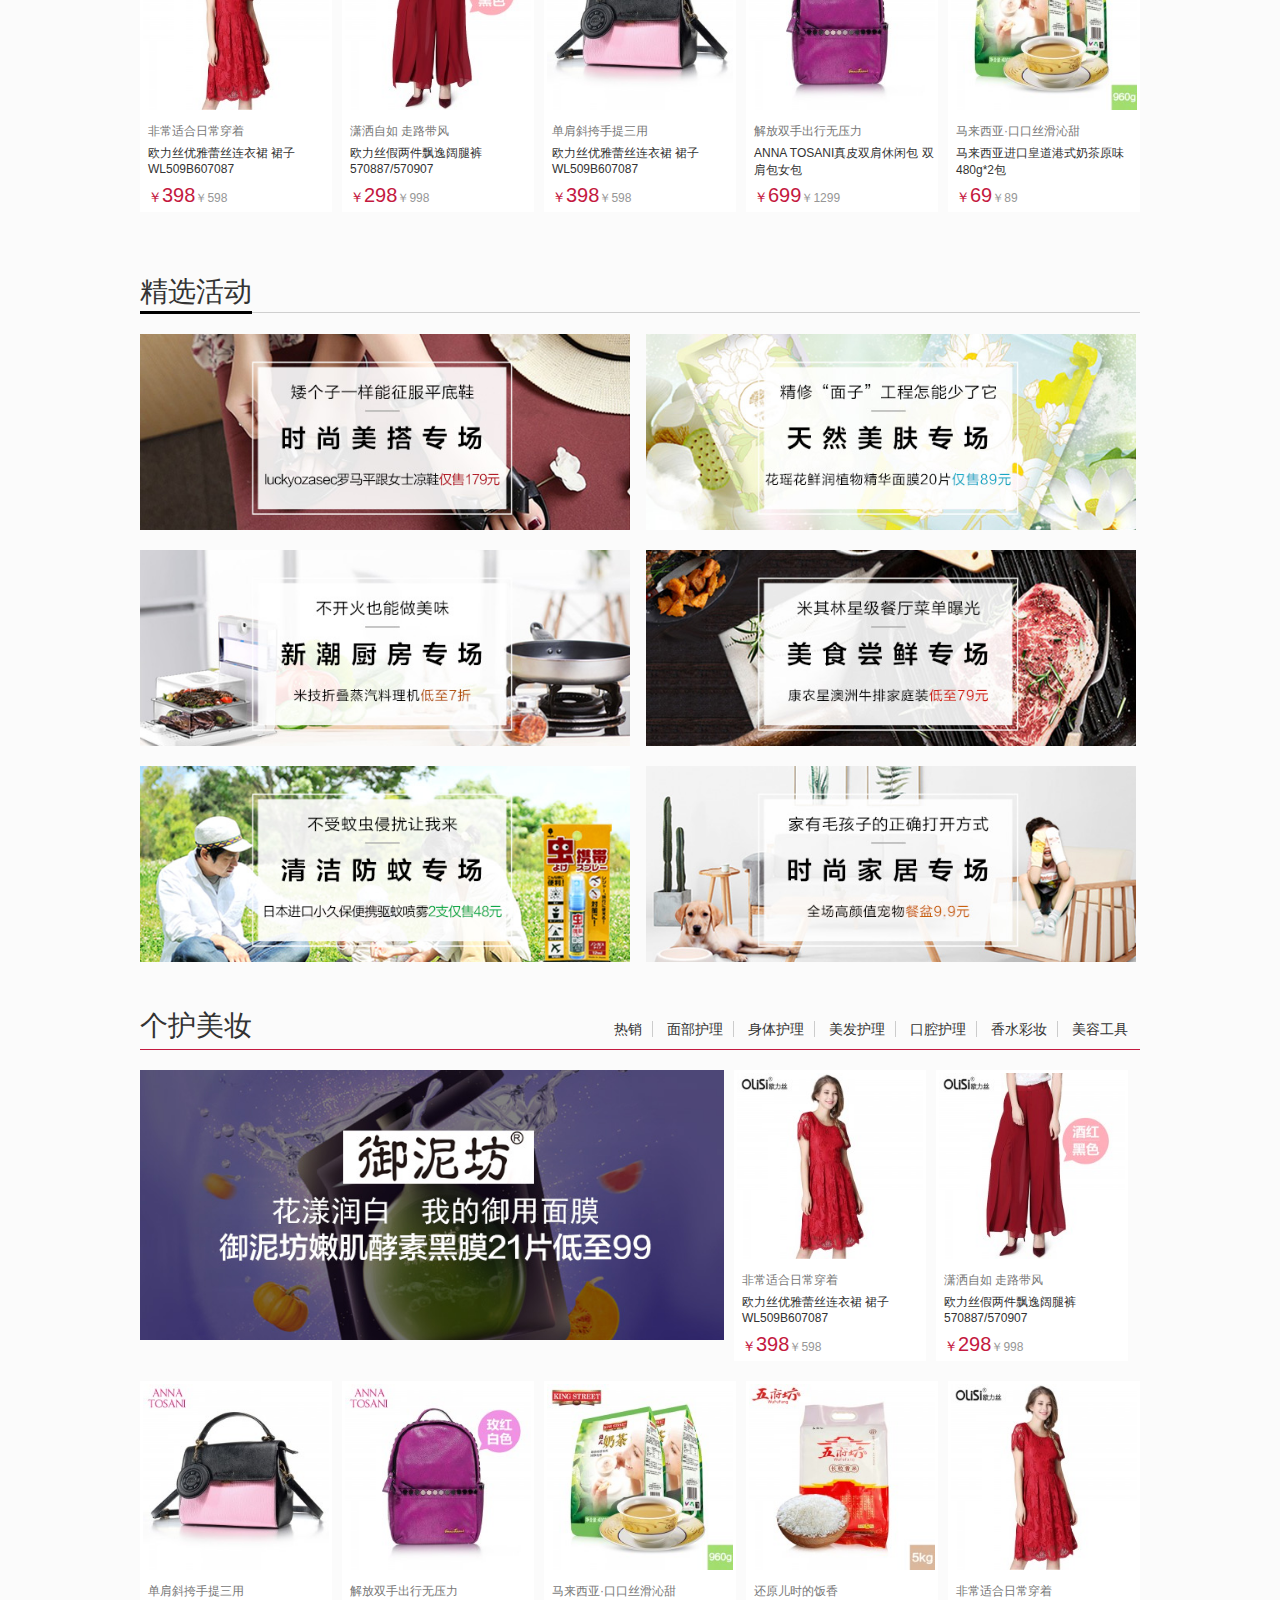
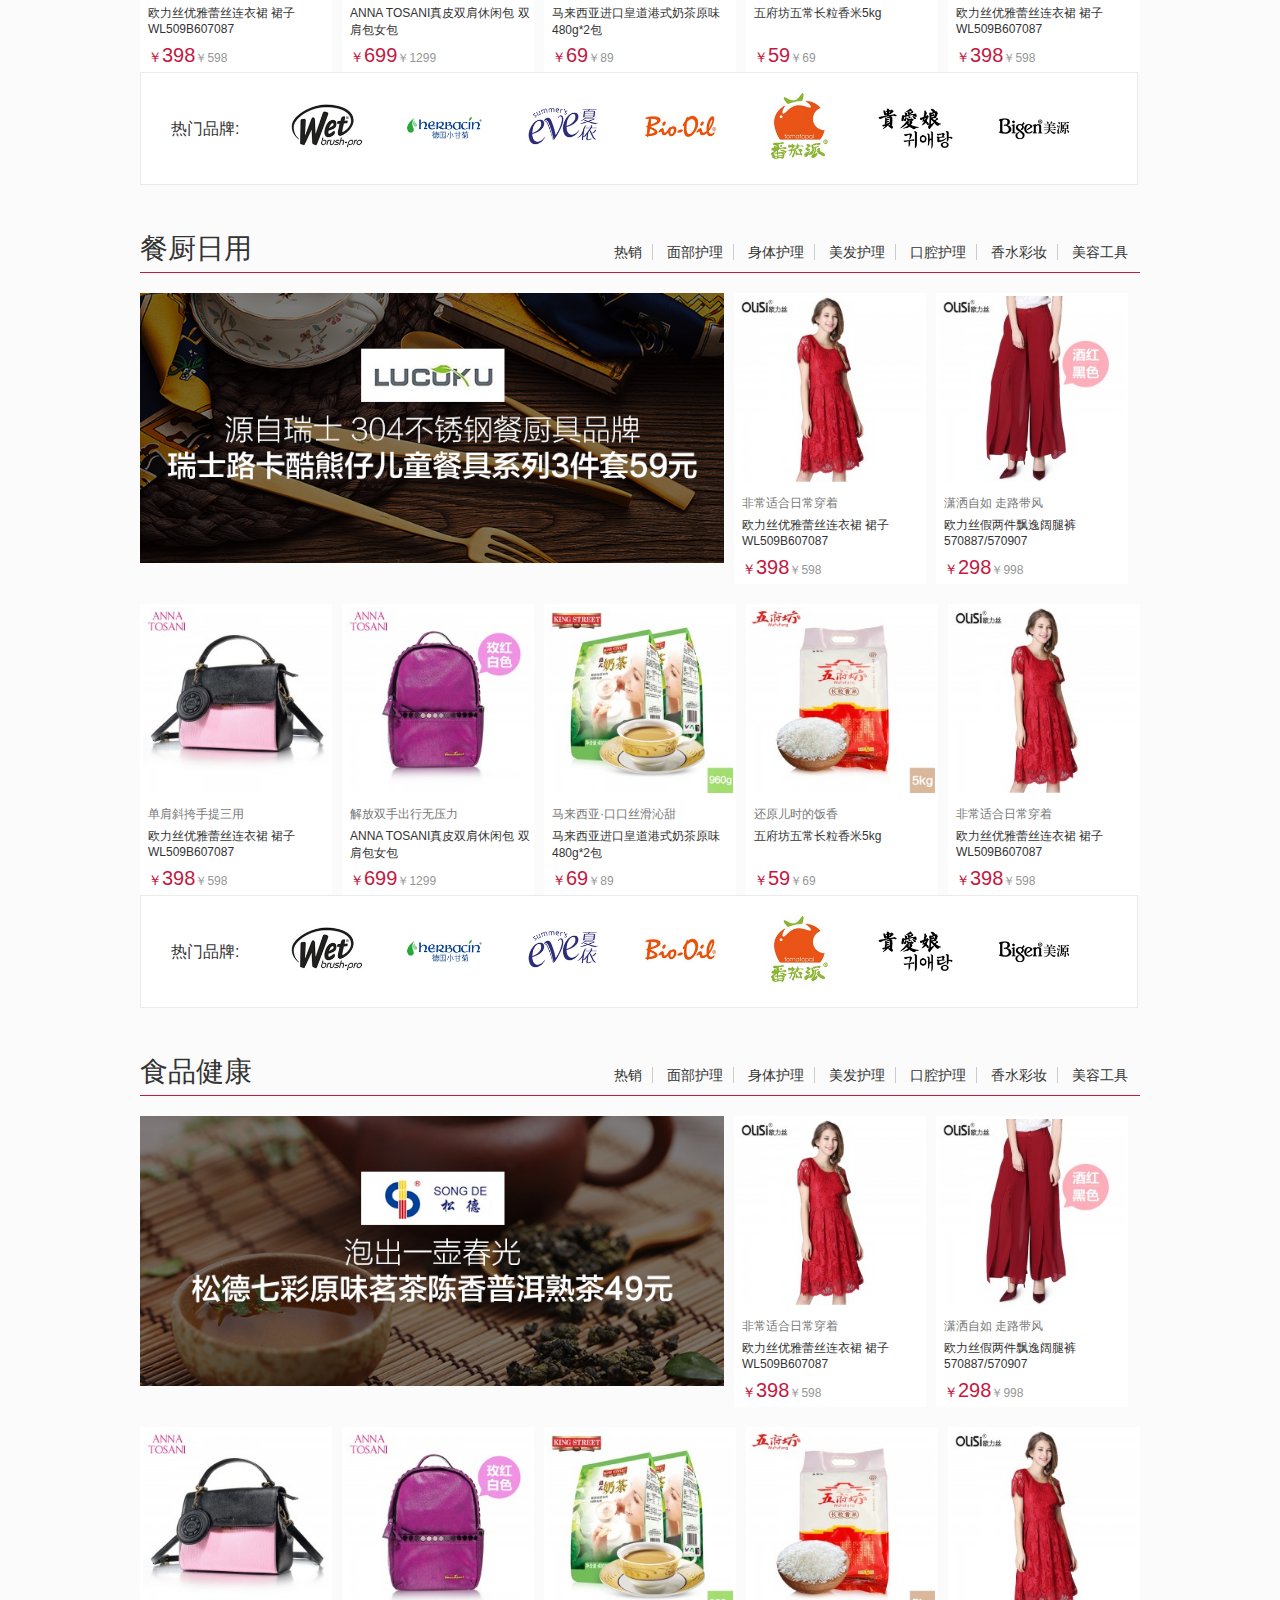
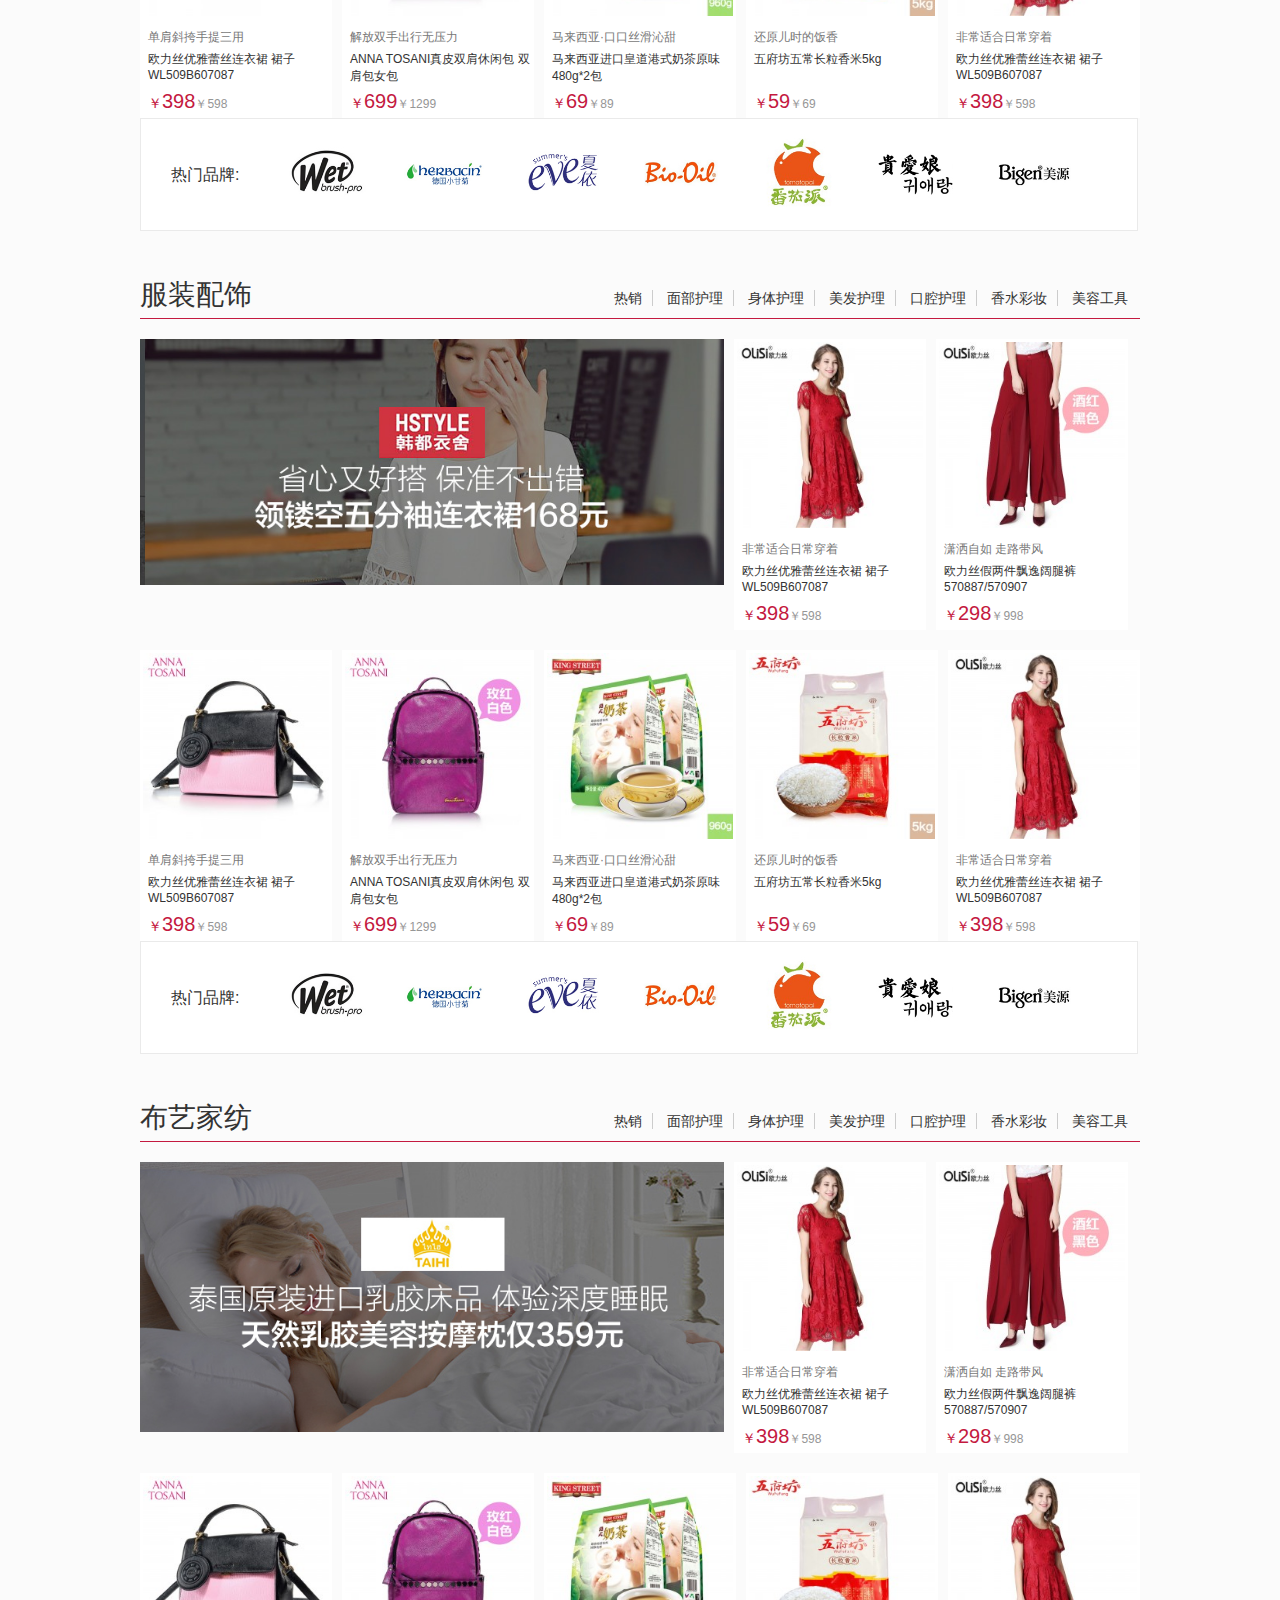
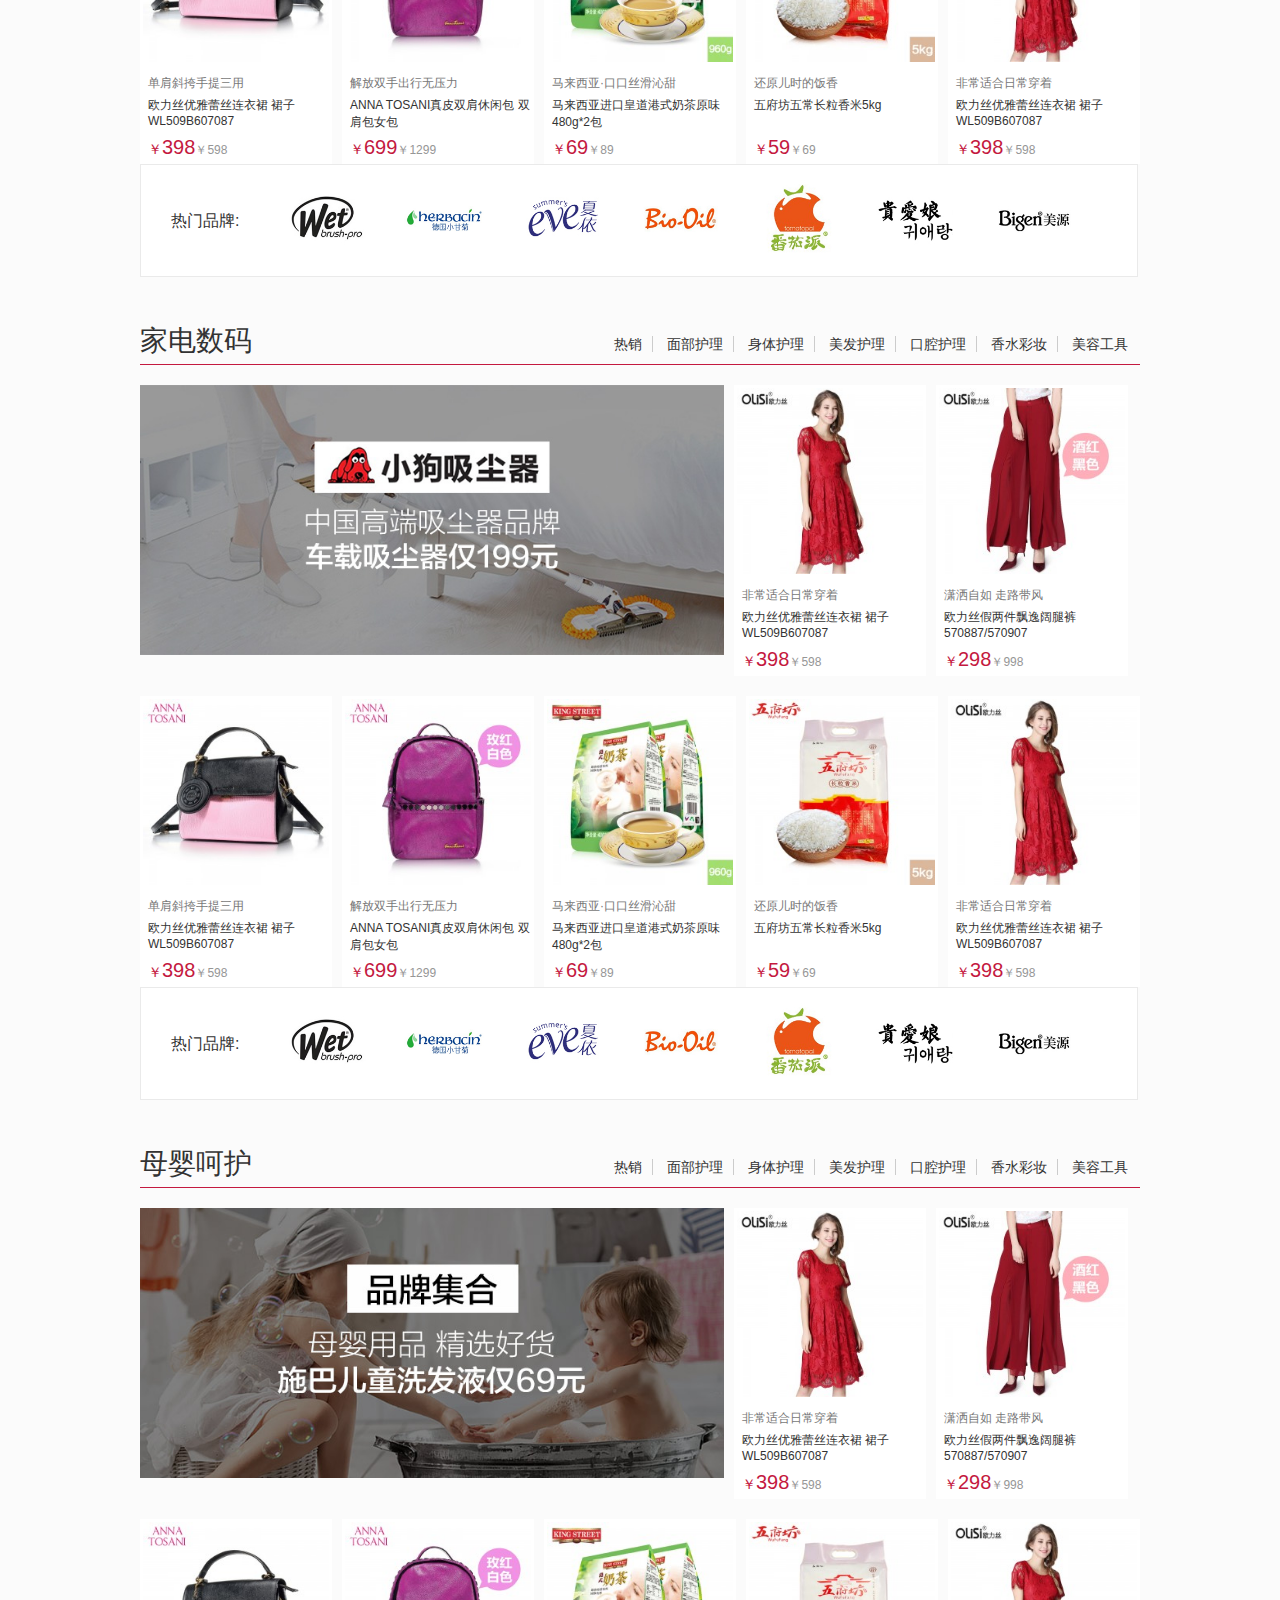
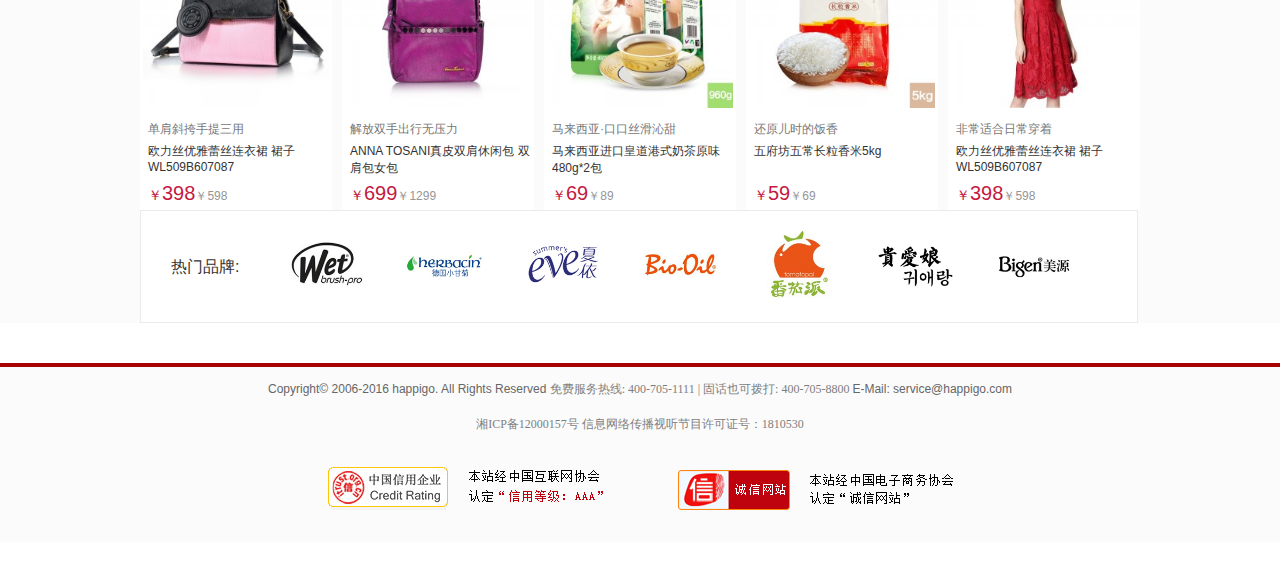
==== commit 765c4f49: "重新上传文件到服务器" ====
--- a/index.html
+++ b/index.html
@@ -111,7 +111,7 @@
                   <li>
                     <a href="detail.html"><i class="type1"></i>个护美妆</a>
                     <div class="l_list1">
-                      <a class="a_type">面部护理<span>&gt;</span></a>
+                      <a class="a_type" href="list.html">面部护理<span>&gt;</span></a>
                       <a class="a_type">身体护理<span>&gt;</span></a>
                       <a class="a_type">美发护发<span>&gt;</span></a>
                       <a class="a_type">口腔护理<span>&gt;</span></a>
@@ -320,13 +320,25 @@
          <div class="first_pic">
           <a href="###"><img src="imgs/com_pic1.jpg"></a>
         </div>
-   <ul class="common_list"></ul>
-     <ul class="common_list"></ul>
-     <ul class="common_list"></ul>
-     <ul class="common_list"></ul>
-     <ul class="common_list"></ul>
-     <ul class="common_list"></ul>
-     <ul class="common_list"></ul>
+     <ul class="common_list"></ul>
+     <ul class="common_list"></ul>
+     <ul class="common_list"></ul>
+     <ul class="common_list"></ul>
+     <ul class="common_list"></ul>
+     <ul class="common_list"></ul>
+     <ul class="common_list"></ul>
+   </div>
+   <div class="common_brand">
+      <span class="brand_title">热门品牌:</span>
+       <ul class="brand_list">
+          <li><a href="http://www.happigo.com/shop/index.php?act=brand_new&op=content&id=1600"><img src="imgs/brand1.jpg"/></a></li>
+          <li><a href="http://www.happigo.com/shop/index.php?act=brand_new&op=content&id=2683"><img src="imgs/brand2.jpg"/></a></li>
+          <li><a href="http://www.happigo.com/shop/index.php?act=brand_new&op=content&id=2677" ><img src="imgs/brand3.jpg"/></a></li>
+          <li><a href="http://www.happigo.com/shop/index.php?act=brand_new&op=content&id=2675"><img src="imgs/brand4.jpg"/></a></li>
+          <li><a href="http://www.happigo.com/shop/index.php?act=brand_new&op=content&id=2674"><img src="imgs/brand5.jpg"/></a></li>
+          <li><a href="http://www.happigo.com/shop/index.php?act=brand_new&op=content&id=2639"><img src="imgs/brand6.jpg"/></a></li>
+          <li><a href="http://www.happigo.com/shop/index.php?act=brand_new&op=content&id=2685"><img src="imgs/brand7.jpg"/></a></li>
+      </ul>
    </div>
  </div>
 <!-- 餐厨日用 -->
@@ -347,13 +359,25 @@
          <div class="first_pic">
           <a href="###"><img src="imgs/com_pic2.jpg"></a>
         </div>
-    <ul class="common_list"></ul>
-     <ul class="common_list"></ul>
-     <ul class="common_list"></ul>
-     <ul class="common_list"></ul>
-     <ul class="common_list"></ul>
-     <ul class="common_list"></ul>
-     <ul class="common_list"></ul>
+     <ul class="common_list"></ul>
+     <ul class="common_list"></ul>
+     <ul class="common_list"></ul>
+     <ul class="common_list"></ul>
+     <ul class="common_list"></ul>
+     <ul class="common_list"></ul>
+     <ul class="common_list"></ul>
+   </div>
+    <div class="common_brand">
+      <span class="brand_title">热门品牌:</span>
+       <ul class="brand_list">
+          <li><a href="http://www.happigo.com/shop/index.php?act=brand_new&op=content&id=1600"><img src="imgs/brand1.jpg"/></a></li>
+          <li><a href="http://www.happigo.com/shop/index.php?act=brand_new&op=content&id=2683"><img src="imgs/brand2.jpg"/></a></li>
+          <li><a href="http://www.happigo.com/shop/index.php?act=brand_new&op=content&id=2677" ><img src="imgs/brand3.jpg"/></a></li>
+          <li><a href="http://www.happigo.com/shop/index.php?act=brand_new&op=content&id=2675"><img src="imgs/brand4.jpg"/></a></li>
+          <li><a href="http://www.happigo.com/shop/index.php?act=brand_new&op=content&id=2674"><img src="imgs/brand5.jpg"/></a></li>
+          <li><a href="http://www.happigo.com/shop/index.php?act=brand_new&op=content&id=2639"><img src="imgs/brand6.jpg"/></a></li>
+          <li><a href="http://www.happigo.com/shop/index.php?act=brand_new&op=content&id=2685"><img src="imgs/brand7.jpg"/></a></li>
+      </ul>
    </div>
  </div>
   <!-- 食品健康 -->
@@ -383,6 +407,18 @@
      <ul class="common_list"></ul>
      <ul class="common_list"></ul>
    </div>
+    <div class="common_brand">
+      <span class="brand_title">热门品牌:</span>
+       <ul class="brand_list">
+          <li><a href="http://www.happigo.com/shop/index.php?act=brand_new&op=content&id=1600"><img src="imgs/brand1.jpg"/></a></li>
+          <li><a href="http://www.happigo.com/shop/index.php?act=brand_new&op=content&id=2683"><img src="imgs/brand2.jpg"/></a></li>
+          <li><a href="http://www.happigo.com/shop/index.php?act=brand_new&op=content&id=2677" ><img src="imgs/brand3.jpg"/></a></li>
+          <li><a href="http://www.happigo.com/shop/index.php?act=brand_new&op=content&id=2675"><img src="imgs/brand4.jpg"/></a></li>
+          <li><a href="http://www.happigo.com/shop/index.php?act=brand_new&op=content&id=2674"><img src="imgs/brand5.jpg"/></a></li>
+          <li><a href="http://www.happigo.com/shop/index.php?act=brand_new&op=content&id=2639"><img src="imgs/brand6.jpg"/></a></li>
+          <li><a href="http://www.happigo.com/shop/index.php?act=brand_new&op=content&id=2685"><img src="imgs/brand7.jpg"/></a></li>
+      </ul>
+   </div>
  </div>
  <!-- 服装配饰 -->
  <div class="fz_floor tab-floor mt clearfix">
@@ -410,6 +446,18 @@
      <ul class="common_list"></ul>
      <ul class="common_list"></ul>
    </div>
+    <div class="common_brand">
+      <span class="brand_title">热门品牌:</span>
+       <ul class="brand_list">
+          <li><a href="http://www.happigo.com/shop/index.php?act=brand_new&op=content&id=1600"><img src="imgs/brand1.jpg"/></a></li>
+          <li><a href="http://www.happigo.com/shop/index.php?act=brand_new&op=content&id=2683"><img src="imgs/brand2.jpg"/></a></li>
+          <li><a href="http://www.happigo.com/shop/index.php?act=brand_new&op=content&id=2677" ><img src="imgs/brand3.jpg"/></a></li>
+          <li><a href="http://www.happigo.com/shop/index.php?act=brand_new&op=content&id=2675"><img src="imgs/brand4.jpg"/></a></li>
+          <li><a href="http://www.happigo.com/shop/index.php?act=brand_new&op=content&id=2674"><img src="imgs/brand5.jpg"/></a></li>
+          <li><a href="http://www.happigo.com/shop/index.php?act=brand_new&op=content&id=2639"><img src="imgs/brand6.jpg"/></a></li>
+          <li><a href="http://www.happigo.com/shop/index.php?act=brand_new&op=content&id=2685"><img src="imgs/brand7.jpg"/></a></li>
+      </ul>
+   </div>
  </div>
  <!--布艺家纺 -->
  <div class="by_floor tab-floor mt clearfix">
@@ -437,6 +485,18 @@
      <ul class="common_list"></ul>
      <ul class="common_list"></ul>
    </div>
+    <div class="common_brand">
+      <span class="brand_title">热门品牌:</span>
+       <ul class="brand_list">
+          <li><a href="http://www.happigo.com/shop/index.php?act=brand_new&op=content&id=1600"><img src="imgs/brand1.jpg"/></a></li>
+          <li><a href="http://www.happigo.com/shop/index.php?act=brand_new&op=content&id=2683"><img src="imgs/brand2.jpg"/></a></li>
+          <li><a href="http://www.happigo.com/shop/index.php?act=brand_new&op=content&id=2677" ><img src="imgs/brand3.jpg"/></a></li>
+          <li><a href="http://www.happigo.com/shop/index.php?act=brand_new&op=content&id=2675"><img src="imgs/brand4.jpg"/></a></li>
+          <li><a href="http://www.happigo.com/shop/index.php?act=brand_new&op=content&id=2674"><img src="imgs/brand5.jpg"/></a></li>
+          <li><a href="http://www.happigo.com/shop/index.php?act=brand_new&op=content&id=2639"><img src="imgs/brand6.jpg"/></a></li>
+          <li><a href="http://www.happigo.com/shop/index.php?act=brand_new&op=content&id=2685"><img src="imgs/brand7.jpg"/></a></li>
+      </ul>
+   </div>
  </div>
  <!-- 家电数码 -->
   <div class="cc_floor tab-floor mt clearfix">
@@ -464,6 +524,18 @@
      <ul class="common_list"></ul>
      <ul class="common_list"></ul>
    </div>
+    <div class="common_brand">
+      <span class="brand_title">热门品牌:</span>
+       <ul class="brand_list">
+          <li><a href="http://www.happigo.com/shop/index.php?act=brand_new&op=content&id=1600"><img src="imgs/brand1.jpg"/></a></li>
+          <li><a href="http://www.happigo.com/shop/index.php?act=brand_new&op=content&id=2683"><img src="imgs/brand2.jpg"/></a></li>
+          <li><a href="http://www.happigo.com/shop/index.php?act=brand_new&op=content&id=2677" ><img src="imgs/brand3.jpg"/></a></li>
+          <li><a href="http://www.happigo.com/shop/index.php?act=brand_new&op=content&id=2675"><img src="imgs/brand4.jpg"/></a></li>
+          <li><a href="http://www.happigo.com/shop/index.php?act=brand_new&op=content&id=2674"><img src="imgs/brand5.jpg"/></a></li>
+          <li><a href="http://www.happigo.com/shop/index.php?act=brand_new&op=content&id=2639"><img src="imgs/brand6.jpg"/></a></li>
+          <li><a href="http://www.happigo.com/shop/index.php?act=brand_new&op=content&id=2685"><img src="imgs/brand7.jpg"/></a></li>
+      </ul>
+   </div>
  </div>
  <!-- 母婴呵护 -->
 <div class="my_floor tab-floor mt clearfix">
@@ -490,6 +562,18 @@
      <ul class="common_list"></ul>
      <ul class="common_list"></ul>
      <ul class="common_list"></ul>
+   </div>
+    <div class="common_brand">
+      <span class="brand_title">热门品牌:</span>
+       <ul class="brand_list">
+          <li><a href="http://www.happigo.com/shop/index.php?act=brand_new&op=content&id=1600"><img src="imgs/brand1.jpg"/></a></li>
+          <li><a href="http://www.happigo.com/shop/index.php?act=brand_new&op=content&id=2683"><img src="imgs/brand2.jpg"/></a></li>
+          <li><a href="http://www.happigo.com/shop/index.php?act=brand_new&op=content&id=2677" ><img src="imgs/brand3.jpg"/></a></li>
+          <li><a href="http://www.happigo.com/shop/index.php?act=brand_new&op=content&id=2675"><img src="imgs/brand4.jpg"/></a></li>
+          <li><a href="http://www.happigo.com/shop/index.php?act=brand_new&op=content&id=2674"><img src="imgs/brand5.jpg"/></a></li>
+          <li><a href="http://www.happigo.com/shop/index.php?act=brand_new&op=content&id=2639"><img src="imgs/brand6.jpg"/></a></li>
+          <li><a href="http://www.happigo.com/shop/index.php?act=brand_new&op=content&id=2685"><img src="imgs/brand7.jpg"/></a></li>
+      </ul>
    </div>
  </div>
 </div>
@@ -523,10 +607,39 @@
    </div>
    <div class="slide_bottom">
       <div class="hap_bg">
-        <a href="###" ><i class="a_icon"></i></a>
+        <a href="###" >
+          <i class="a_icon"></i>
+          <div class="left_icon"></div>
+          <img class="hap_logo" src="imgs/down_app_ewm.png" />
+        </a>
       </div>
       <div class="online">
-        <a href="###"><i class="a_online"></i></a>
+        <a href="###">
+          <i class="a_online"></i>
+          <div class="cur">
+             <p class="cur_title">订单服务</p>
+             <p class="cur_con">
+               <span>商品咨询</span>
+               <span>优惠/政策咨询</span>
+               <span>订单支付</span>
+               <span>配送查询</span>
+                <span>订单查询</span>
+             </p>
+             <p class="cur_title">售后服务</p>
+             <p class="cur_con">
+               <span>退款查询</span>
+               <span>取消/退换货</span>
+               <span>售后处理</span>
+               <span>投诉建议</span>
+                <span>订单查询</span>
+             </p>
+              <p class="cur_title">账户服务</p>
+              <p class="cur_con">
+               <span>账号咨询</span>
+               <span>密码找回</span>   
+             </p>
+          </div>
+        </a>
       </div>
       <div class="back_top">
         <a href="###"><i class="return"></i><span class="top">TOP</span></a>
--- a/css/header.css
+++ b/css/header.css
@@ -721,3 +721,32 @@
 .nav_type li:hover .l_list1 {
   display: block;
 }
+
+/*底部*/
+.footer {
+  width: 100%;
+  height: 175px;
+  background: #fbfbfb;
+  margin-top: 40px;
+  border-top: 4px solid #a90202;
+}
+
+.footer p {
+  padding-top: 10px;
+  text-align: center;
+  font-family: "宋体";
+  color: #7e7e7e;
+  line-height: 25px;
+}
+
+.footer p span {
+  font-family: Arial;
+  color: #666666;
+}
+
+.footer .font_img {
+  margin: 0 auto;
+  height: 113px;
+  text-align: center;
+  padding-top: 30px;
+}
--- a/css/index.css
+++ b/css/index.css
@@ -327,14 +327,14 @@
   width: 1010px;
   float: left;
   margin-top: 20px;
-  height: 330px;
+  height: 320px;
   overflow: hidden;
 }
 
 .f1_con .f1_list {
   float: left;
   display: block;
-  height: 330px;
+  height: 320px;
 }
 
 .f1_con li {
@@ -455,42 +455,7 @@
   display: block;
 }
 
-/*商品公共样式li*/
-.common_l {
-  width: 186px;
-  height: 285px;
-  float: left;
-  margin-right: 10px;
-  background: #fff;
-  border: 3px solid #fff;
-}
-
-.common_l p {
-  padding-left: 5px;
-  oveflow: hidden;
-}
-
-.common_l:hover {
-  border: 3px solid #c4193f;
-}
-
-.common_l:hover .lp1, .common_l:hover .lp2 {
-  text-decoration: underline;
-}
-
-.common_l img {
-  width: 186px;
-}
-
-.common_l .lp3 {
-  padding-top: 0;
-}
-
-.common_l:last-child {
-  margin-right: 0;
-}
-
-/*公共样式结束*/
+/*精选活动*/
 .f3_title {
   height: 40px;
   line-height: 40px;
@@ -577,9 +542,39 @@
   line-height: 36px;
 }
 
-/*个户美妆部分*/
-.gh_floor h2 {
-  float: left;
+/*商品公共样式*/
+.common_l {
+  width: 186px;
+  height: 285px;
+  float: left;
+  margin-right: 10px;
+  background: #fff;
+  border: 3px solid #fff;
+}
+
+.common_l p {
+  padding-left: 5px;
+  oveflow: hidden;
+}
+
+.common_l:hover {
+  border: 3px solid #c4193f;
+}
+
+.common_l:hover .lp1, .common_l:hover .lp2 {
+  text-decoration: underline;
+}
+
+.common_l img {
+  width: 186px;
+}
+
+.common_l .lp3 {
+  padding-top: 0;
+}
+
+.common_l:last-child {
+  margin-right: 0;
 }
 
 .common_ul {
@@ -659,7 +654,56 @@
   width: 100%;
 }
 
-/*left_slide左边楼层选项卡*/
+.common_brand {
+  width: 996px;
+  height: 111px;
+  border: 1px solid #eaeaea;
+  overflow: hidden;
+  background-color: #fff;
+  position: relative;
+}
+
+.common_brand .brand_title {
+  width: 96px;
+  text-align: left;
+  line-height: 111px;
+  display: block;
+  float: left;
+  color: #333333;
+  font-size: 16px;
+  padding-left: 30px;
+}
+
+.common_brand .brand_list {
+  float: left;
+  margin: 15px 0;
+  width: 860px;
+  height: 80px;
+  overflow: hidden;
+  position: relative;
+}
+
+.common_brand .brand_list li {
+  float: left;
+  padding: 0 19px;
+  position: relative;
+  height: 80px;
+  display: table;
+  width: 80px;
+  overflow: hidden;
+}
+
+.common_brand .brand_list li a {
+  display: table-cell;
+  vertical-align: middle;
+}
+
+.common_brand .brand_list li img {
+  width: 100%;
+}
+
+/*公共样式结束*/
+/*左边楼层选项卡*/
 .left_slide {
   width: 94px;
   height: 440px;
@@ -881,6 +925,7 @@
 .right_slide .slide_bottom .hap_bg {
   width: 40px;
   height: 40px;
+  position: relative;
 }
 
 .right_slide .slide_bottom .hap_bg a {
@@ -898,10 +943,37 @@
   margin: 10px;
 }
 
+.right_slide .slide_bottom .hap_bg .left_icon {
+  position: absolute;
+  display: none;
+  left: 0;
+  top: 18px;
+  height: 16px;
+  width: 8px;
+  z-index: 50;
+  background: url(../imgs/icon_list.png) no-repeat -3px -585px;
+}
+
+.right_slide .slide_bottom .hap_bg .hap_logo {
+  position: absolute;
+  left: -180px;
+  top: -200px;
+  display: none;
+}
+
+.right_slide .slide_bottom .hap_bg:hover .left_icon {
+  display: block;
+}
+
+.right_slide .slide_bottom .hap_bg:hover .hap_logo {
+  display: block;
+}
+
 .right_slide .online {
   width: 40px;
   height: 40px;
   margin: 20px 0;
+  position: relative;
 }
 
 .right_slide .online a {
@@ -909,6 +981,10 @@
   height: 40px;
   display: block;
   padding-top: 5px;
+}
+
+.right_slide .online a:hover .cur {
+  display: block;
 }
 
 .right_slide .online a .a_online {
@@ -919,6 +995,50 @@
   margin: 5px 3px 5px 8px;
 }
 
+.right_slide .online a .cur {
+  width: 240px;
+  height: 300px;
+  display: none;
+  position: absolute;
+  right: 40px;
+  bottom: 0;
+  color: #444851;
+  background-color: #fff;
+  overflow: hidden;
+  border: 1px solid #f2f2f2;
+  padding-bottom: 15px;
+}
+
+.right_slide .online a .cur .cur_title {
+  width: 100%;
+  height: 32px;
+  line-height: 32px;
+  text-align: center;
+  overflow: hidden;
+}
+
+.right_slide .online a .cur_con {
+  ackground-color: #fbfcfd;
+  width: 100%;
+  overflow: hidden;
+  padding: 5px 0 8px 0;
+}
+
+.right_slide .online a .cur_con span {
+  display: block;
+  width: 120px;
+  text-align: center;
+  float: left;
+  height: 25px;
+  line-height: 25px;
+  color: #444851;
+}
+
+.right_slide .online a .cur_con span:hover {
+  color: #94193f;
+  text-decoration: underline;
+}
+
 .right_slide .back_top {
   position: absolute;
   bottom: 0;
@@ -949,22 +1069,6 @@
   color: #fff;
 }
 
-/*回到顶部*/
-/*.back_top{width:19px;position:fixed;right:20px;bottom:0;padding:5px;
-background:#434343;
-&:hover{cursor:pointer;}
-  .top{font-size: 10px;
-    font-family: Arial;
-    color: #fff;
-    }
-    .return{
-    background: url(../imgs/icon_list.png) -83px -252px;
-    width: 19px;
-    height: 19px;    
-  }
-}
-.back_top:hover{background-color: #c4193f;}
-*/
 /*固定搜索框*/
 .searchfix {
   width: 100%;
